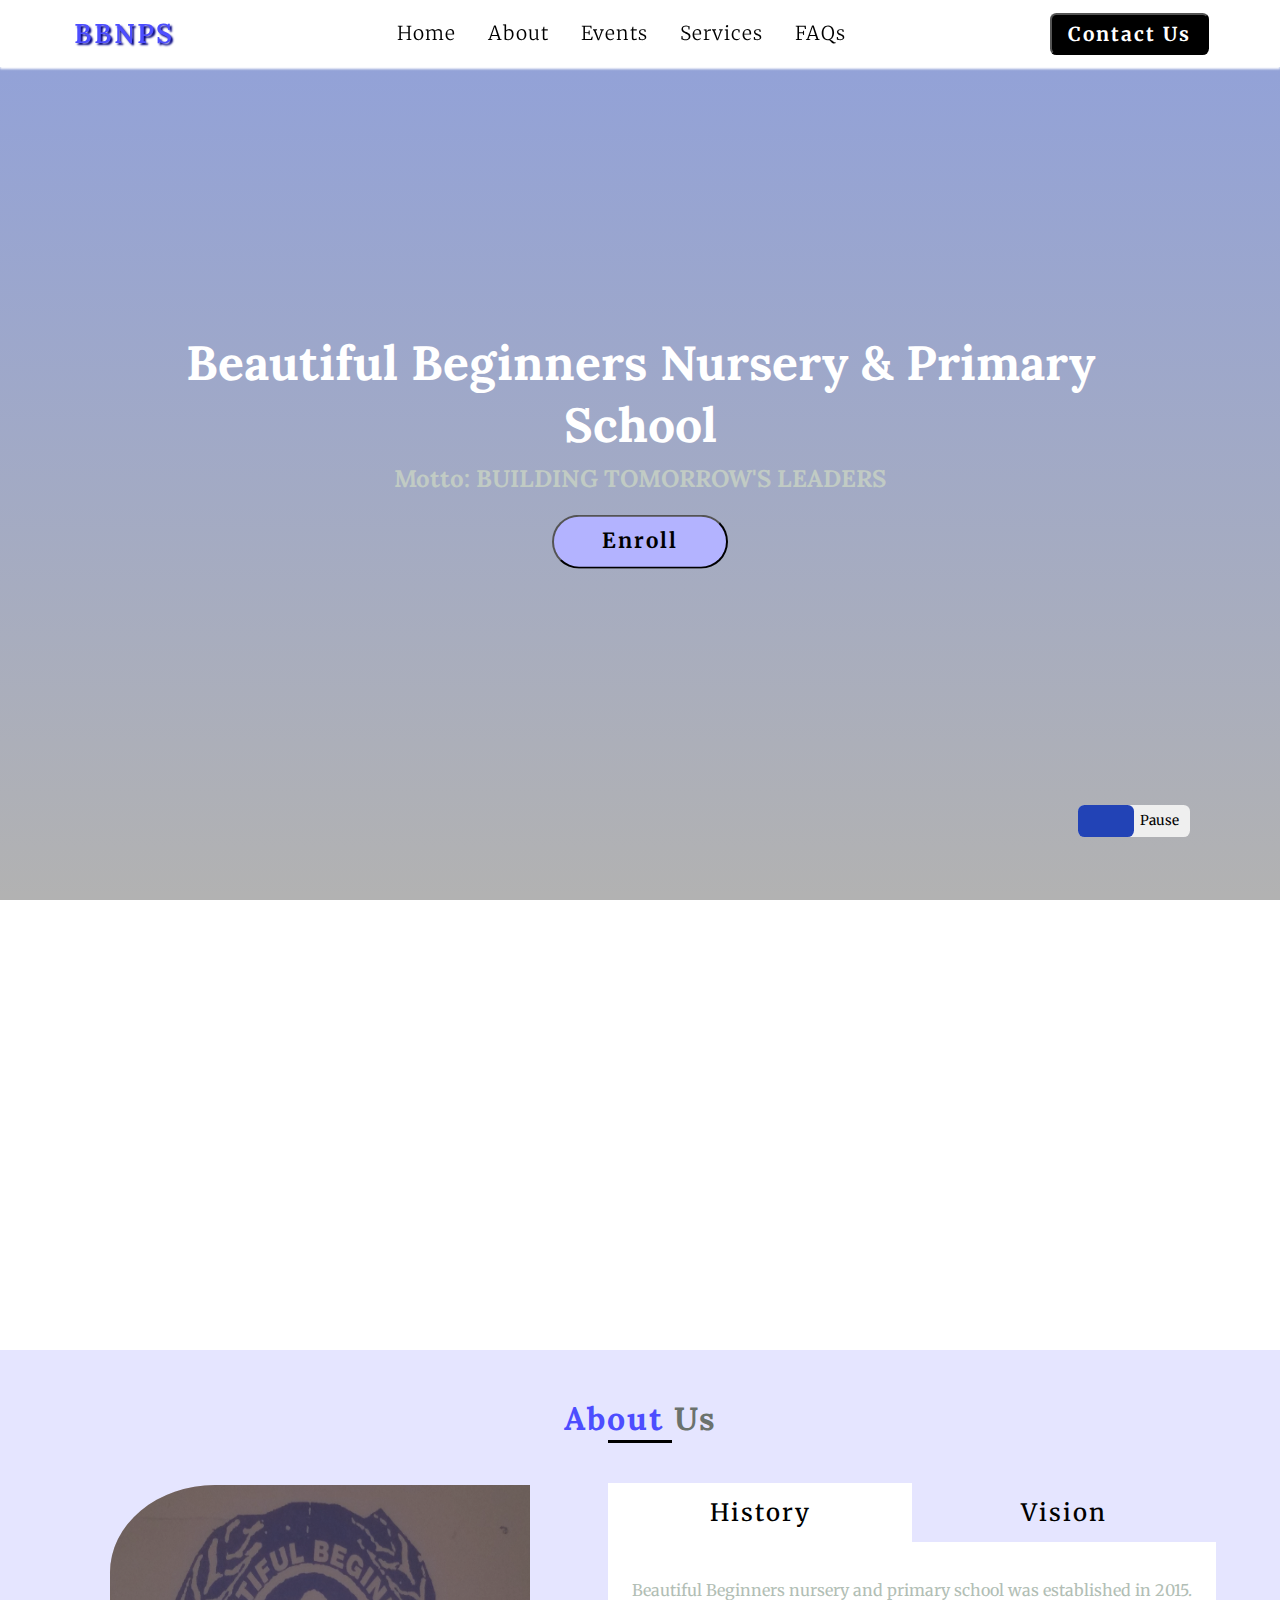
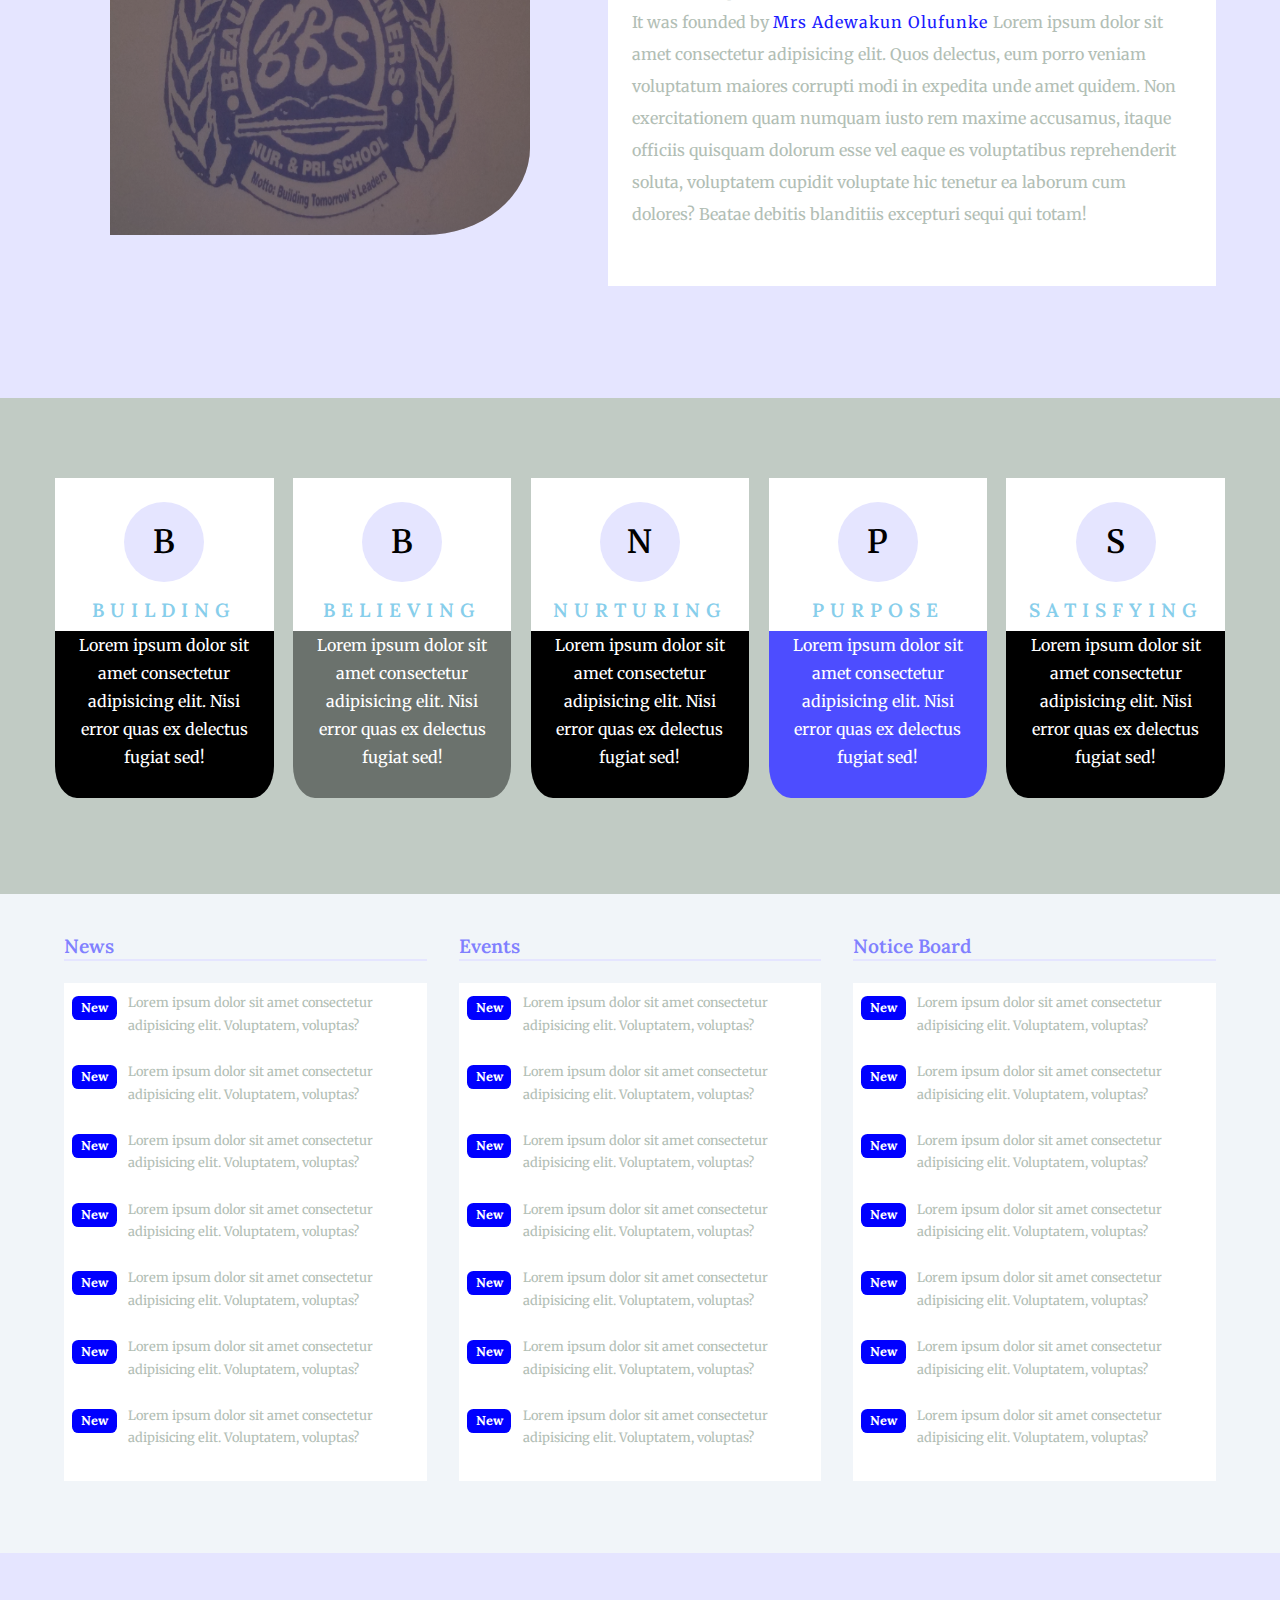
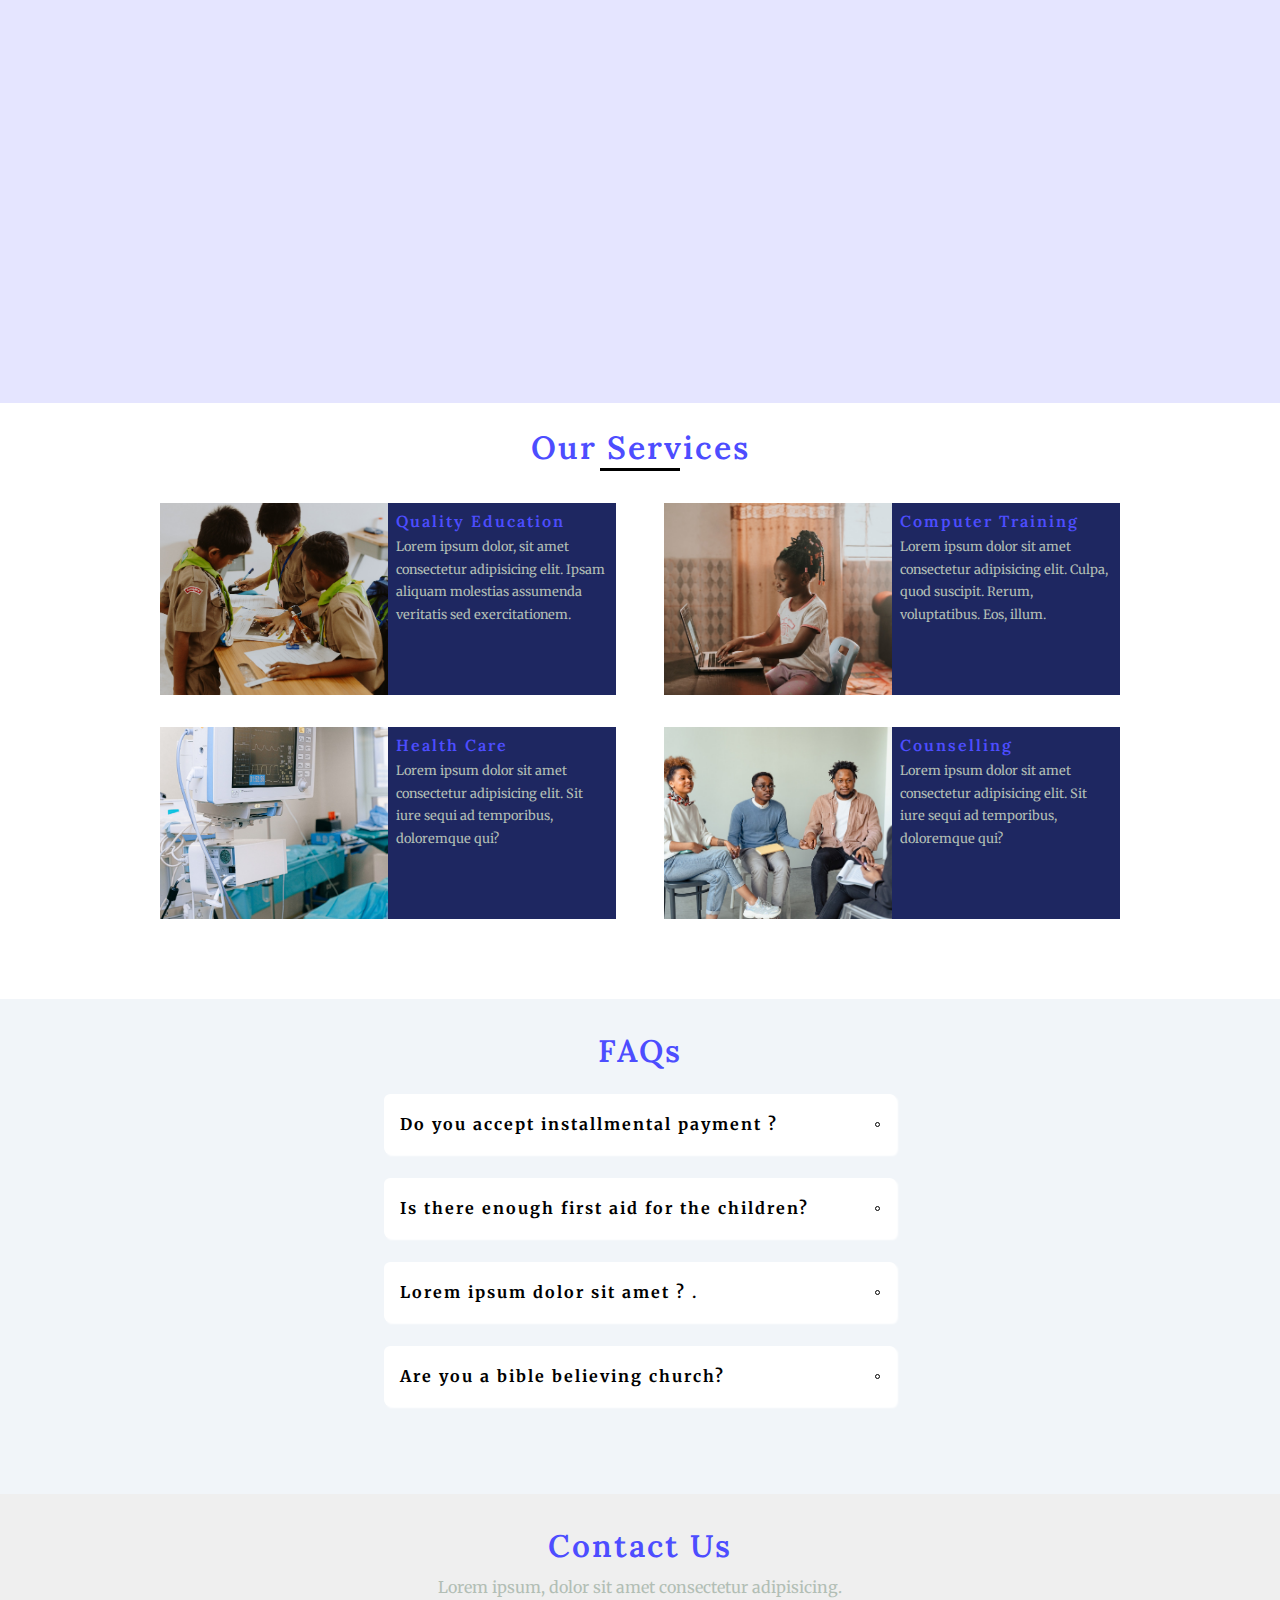
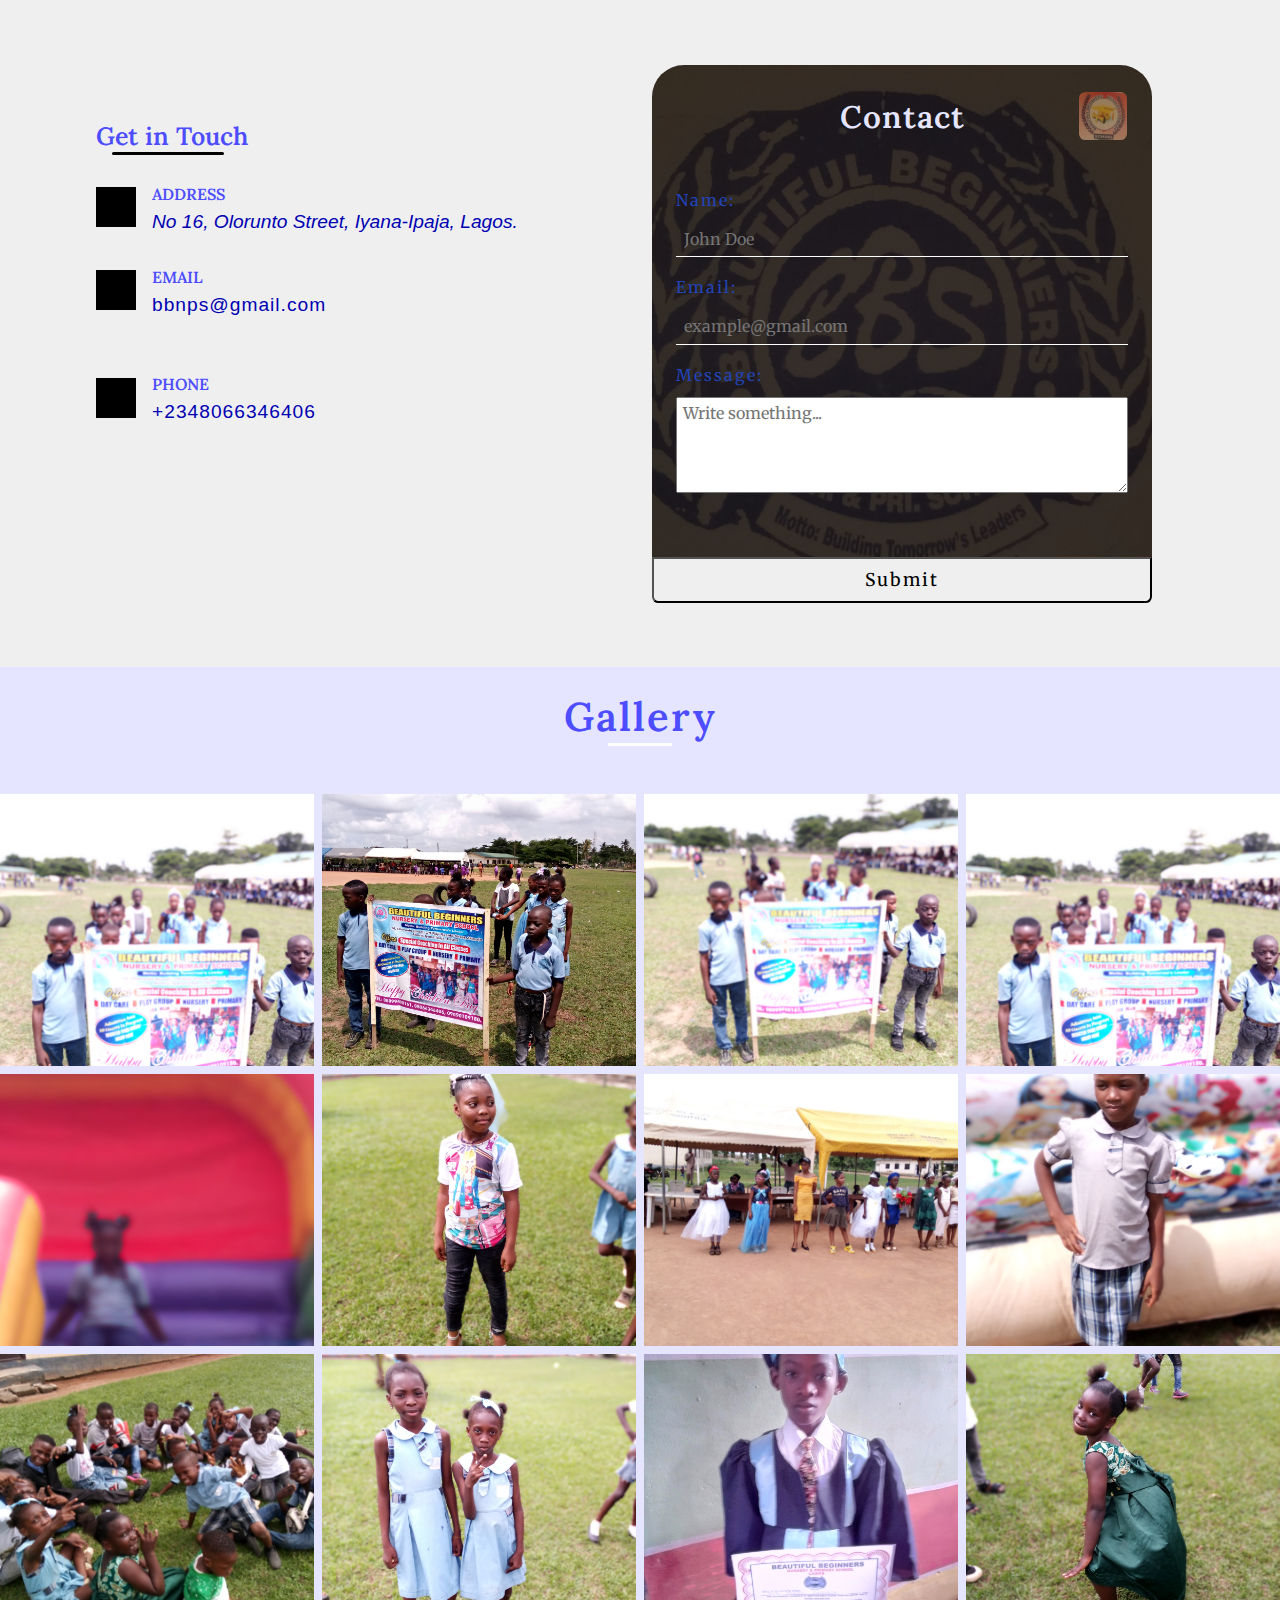
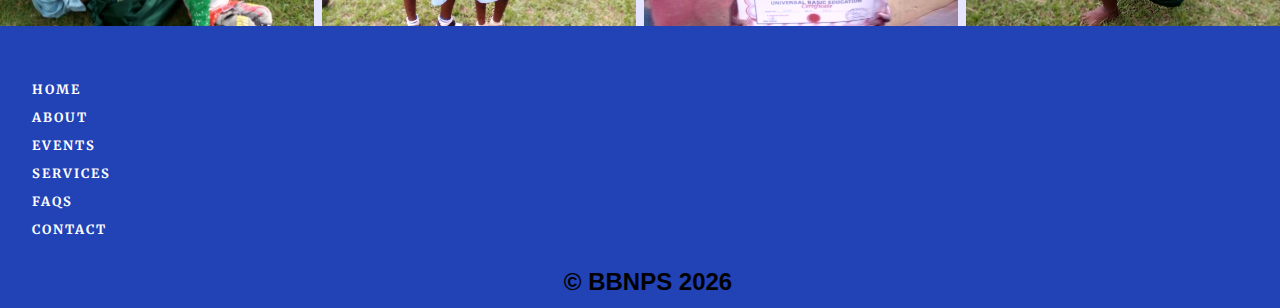
==== index.html @ ec2762af "First commit" ====
<!DOCTYPE html>
<html lang="en">
<head>
 <meta charset="UTF-8">
 <meta name="viewport" content="width=device-width, initial-scale=1.0">
 <title>A school Project</title>
 <!-----favicon logo--->
 <link rel="shortcut icon" href="./faviconio-logo.zip" type="image/x-icon">
 <!----fontawesome link---->
 <link rel="stylesheet" href="https://cdnjs.cloudflare.com/ajax/libs/font-awesome/6.4.0/css/all.min.css" integrity="sha512-iecdLmaskl7CVkqkXNQ/ZH/XLlvWZOJyj7Yy7tcenmpD1ypASozpmT/E0iPtmFIB46ZmdtAc9eNBvH0H/ZpiBw==" crossorigin="anonymous" referrerpolicy="no-referrer" />
 <!------normalize css----->
<link rel="stylesheet" href="./normalize.css">
 <!-----styles css--->
 <link rel="stylesheet" href="./main.css">
</head>
<body>
   <div class="preloader">
      <img src="./preloader.gif" alt="preloader">
   </div>
<!------header----->
 <header class="header" id="home">
  <!---navbar---->
   <nav class="fixed-nav">
      <div class="nav-center">
         <!---nav logo-->
         <div class="nav-logo">
            <h3>
               <span>
                  <i class="fa-solid fa-graduation-cap"></i> 
               </span>
               bbnps
            </h3>
            <button class="navbar-icon">
               <i class="fa-solid fa-bars"></i>
            </button>
         </div>

         <!---nav-links--->
      <div class="nav-container">
           <ul class="nav-links">
             <li><a class="scroll-link" href="#home">home</a></li>
             <li><a class="scroll-link my-about" href="#about">about</a>
             </li>
             <li><a class="scroll-link none" href="#events">events</a></li>
             <li><a class="scroll-link" href="#services">services</a></li>
             <li><a  class="scroll-link" href="#faqs">FAQs</a></li>
             <!-- <li><a  class="scroll-link none" href="#gallery">gallery</a></li> -->
            </ul>
       </div>
           <!----nav icons------>
           <button class="btn nav-btn">
               <a href="#contact" class="scroll-link">contact us</a>
           </button>
         </div>
      </nav> 
 </header>


<div class="hero">
         <video class="video-container" muted autoplay loop>
            <source src="./hero-bcg.mp4" type="video/mp4">
         </video>  
         
         <div class="hero-info">
            <h1>beautiful beginners nursery & primary school</h1>
            <h5><strong>motto:</strong> 
               <span>building tomorrow's leaders</span></h5>
               <button class="hero-btn">
                  <a href="">
                     enroll <i class="fa-solid fa-arrow-right"></i>
                  </a>
               </button>
            </div>
            
            <button class="switch-btn">
               <span>
                  play
               </span>
               <span>
                  pause
               </span>
               <span class="switch"></span>
            </button>
 </div>

 <!--short-mssage-->
 <main>
    <section class="message">
         <div class="message-center section-center">
            <h3>admission! admission!! admission in progress!!!</h3>
            <p>come and enroll your child with us</p>
         </div>
      </section> 

         <!-----about us---->
   <section class="about" id="about">
         <div class="about-center section-center">
               <!---about title---->
                  <div class="title">
                        <h3>about <span>us</span></h3>
                        <div></div>
                  </div>
               <!---end of about title---->
                  <div class="about-content">
                  <!---about image-->
                     <div class="about-img">
                        <img src="./images/nav.jpg" alt="img">
                     </div>
                  <!----end of about image-->

            <!-------about info--------->
                     <div class="about-info">
            <!------button container---------->
                        <div class="btn-container">
                              <button class="about-btn active" data-id="history">history</button>
                              <button class="about-btn" data-id="vision">vision</button>
                        </div>
            <!----end of button container----->


            <!----content container------>
                  <div class="about-time">
               <!-----content------>
                   <div class="content active" id="history">
                           <p> Beautiful Beginners nursery and primary school was established in 2015. It was founded by 
                              <a href="author.html">
                                 Mrs Adewakun Olufunke
                                 <!-- learn more -->
                              </a>                              
                              Lorem ipsum dolor sit amet consectetur adipisicing elit. Quos delectus, eum porro veniam voluptatum maiores corrupti modi in expedita unde amet quidem. Non exercitationem quam numquam iusto rem maxime accusamus, itaque officiis quisquam dolorum esse vel eaque es voluptatibus reprehenderit soluta, voluptatem cupidit voluptate hic tenetur ea laborum cum dolores? Beatae debitis blanditiis excepturi sequi qui totam!</p>
                     </div>
                  <!----end---->

                  <!---second content----->
                           <div class="content" id="vision">
                              <p>our vision is to help 
                                 Lorem ipsum dolor sit amet consectetur adipisicing elit. Corporis iste dignissimos, voluptatibus itaque distinctio laudantium sapiente corrupti, nemo doloribus aperiam suscipit dolorem nostrum, maxime consectetur. Ea laborum inventore provide aliquid dolor quod nemo quia rem, runt, velit magnam, ullam dolorum neque perferendis expedita molestiae blanditiis nihil temporibus? Quaerat libero dicta aperiam nam! Lorem ipsum dolor sit amet consectetur adipisicing elit.
                              </p>
                           </div>
                  <!----end of content---->
                        </div>
                  <!----end of about content--->

                     </div>
                <!----end of about info--->
                  </div>
          <!---end of about-->
            </div>
       <!---end of about center---->
         </section>
   <!-----end of about section---->


   <!-----skills--->
   <section class="skill">
         <div class="section-center skill-center">
            <!-----first card-->
            <article class="card card-1">
               <div class="card-title">
                  <div class="add"></div>
                  <div class="text">B</div>
                  <h3>building</h3>
               </div>
               <div class="card-info">
                  <p>Lorem ipsum dolor sit amet consectetur adipisicing elit. Nisi error quas ex delectus fugiat sed!</p>
               </div>
            </article>
         <!---end of first card----->

            <!-----second card-->
            <article class="card card-2">
               <div class="card-title">
                  <div class="add"></div>
                  <div class="text">B</div>
                  <h3>believing</h3>
               </div>
               <div class="card-info">
                  <p>Lorem ipsum dolor sit amet consectetur adipisicing elit. Nisi error quas ex delectus fugiat sed!</p>
               </div>
            </article>
         <!---end of second card----->

            <!-----third card-->
            <article class="card card-3">
               <div class="card-title">
                  <div class="add"></div>
               <div class="text">N</div>
               <h3>nurturing</h3>
            </div>
               <div class="card-info">
                  <p>Lorem ipsum dolor sit amet consectetur adipisicing elit. Nisi error quas ex delectus fugiat sed!</p>
               </div>
            </article>
         <!---end of third card----->

            <!-----fourth card-->
            <article class="card card-4">
               <div class="card-title">
                  <div class="add"></div>
                  <div class="text">P</div>
                  <h3>purpose</h3>
               </div>
               <div class="card-info">
                  <p>Lorem ipsum dolor sit amet consectetur adipisicing elit. Nisi error quas ex delectus fugiat sed!</p>
               </div>
            </article>
         <!---end of fourth card----->

            <!-----fifth card-->
            <article class="card card-5">
               <div class="card-title">
                  <div class="add"></div>
                  <div class="text">S</div>
               <h3>satisfying</h3>
               </div>
               <div class="card-info">
                  <p>Lorem ipsum dolor sit amet consectetur adipisicing elit. Nisi error quas ex delectus fugiat sed!</p>
               </div>
            </article>
         <!---end of fifth card----->
         </div>
   </section>





         <section class="events" id="events">
               <div class="events-center">
                  <!----news----->
                  <div class="event">
                     <h3>news</h3>
                     <div class="event-info">
                        <p>Lorem ipsum dolor sit amet consectetur adipisicing elit. Voluptatem, voluptas?</p>
                        <p>Lorem ipsum dolor sit amet consectetur adipisicing elit. Voluptatem, voluptas?</p>
                        <p>Lorem ipsum dolor sit amet consectetur adipisicing elit. Voluptatem, voluptas?</p>
                        <p>Lorem ipsum dolor sit amet consectetur adipisicing elit. Voluptatem, voluptas?</p>
                        <p>Lorem ipsum dolor sit amet consectetur adipisicing elit. Voluptatem, voluptas?</p>
                        <p>Lorem ipsum dolor sit amet consectetur adipisicing elit. Voluptatem, voluptas?</p>
                        <p>Lorem ipsum dolor sit amet consectetur adipisicing elit. Voluptatem, voluptas?</p>

                     </div>
                  </div>
            <!---end of news-->
                  <!----events----->
                  <div class="event">
                     <h3>events</h3>
                     <div class="event-info">
                        <p>Lorem ipsum dolor sit amet consectetur adipisicing elit. Voluptatem, voluptas?</p>
                        <p>Lorem ipsum dolor sit amet consectetur adipisicing elit. Voluptatem, voluptas?</p>
                        <p>Lorem ipsum dolor sit amet consectetur adipisicing elit. Voluptatem, voluptas?</p>
                        <p>Lorem ipsum dolor sit amet consectetur adipisicing elit. Voluptatem, voluptas?</p>
                        <p>Lorem ipsum dolor sit amet consectetur adipisicing elit. Voluptatem, voluptas?</p>
                        <p>Lorem ipsum dolor sit amet consectetur adipisicing elit. Voluptatem, voluptas?</p>
                        <p>Lorem ipsum dolor sit amet consectetur adipisicing elit. Voluptatem, voluptas?</p>
                     </div>
                  </div>
            <!---end of events-->
                  <!----event----->
                  <div class="event">
                     <h3>notice board</h3>
                     <div class="event-info">
                        <p>Lorem ipsum dolor sit amet consectetur adipisicing elit. Voluptatem, voluptas?</p>
                        <p>Lorem ipsum dolor sit amet consectetur adipisicing elit. Voluptatem, voluptas?</p>
                        <p>Lorem ipsum dolor sit amet consectetur adipisicing elit. Voluptatem, voluptas?</p>
                        <p>Lorem ipsum dolor sit amet consectetur adipisicing elit. Voluptatem, voluptas?</p>
                        <p>Lorem ipsum dolor sit amet consectetur adipisicing elit. Voluptatem, voluptas?</p>
                        <p>Lorem ipsum dolor sit amet consectetur adipisicing elit. Voluptatem, voluptas?</p>
                        <p>Lorem ipsum dolor sit amet consectetur adipisicing elit. Voluptatem, voluptas?</p>

                     </div>
                  </div>
            <!---end of notice-->
               </div>
         </section>

   <!---------end of events-------->


             <div class="message-2">
         <div class="message2-center section-center">
            <h3>admission! admission!! admission in progress!!!</h3>
            <p>come and enroll your child with us</p>
         </div>
      </div> 


   <section class="services" id="services">
      <div class="service-title">
            <h3>our services</h3>
            <div></div>
      </div>
      <div class="service-center">
         <!-----service----->
         <div class="service">
            <div class="img-container">
               <img src="./service1.jpg" alt="">
            </div>
            <div class="service-info">
               <h2>quality education</h2>
               <p>Lorem ipsum dolor, sit amet consectetur adipisicing elit. Ipsam aliquam molestias assumenda veritatis sed exercitationem.</p>
            </div>
         </div>

         <!---service 2-->
         <div class="service">
            <div class="img-container">
               <img src="./service2.jpg" alt="">
            </div>
            <div class="service-info">
               <h2>computer training</h2>
               <p>Lorem ipsum dolor sit amet consectetur adipisicing elit. Culpa, quod suscipit. Rerum, voluptatibus. Eos, illum.</p>
            </div>
         </div>

   <!-----service 3------>
         <div class="service">
            <div class="img-container">
               <img src="./service3.jpg" alt="">
            </div>
            <div class="service-info">
               <h2>health care</h2>
               <p>Lorem ipsum dolor sit amet consectetur adipisicing elit. Sit iure sequi ad temporibus, doloremque qui?</p>
            </div>
         </div>


            <!-----service 3------>
         <div class="service">
            <div class="img-container">
               <img src="./service4.jpg" alt="">
            </div>
            <div class="service-info">
               <h2>counselling</h2>
               <p>Lorem ipsum dolor sit amet consectetur adipisicing elit. Sit iure sequi ad temporibus, doloremque qui?</p>
            </div>
         </div>
      </div>
   </section>


      <!----faqs------->
      <section class="faqs" id="faqs">
            <div class="faq-title">
               <h3>FAQs</h3>
            </div>

            <div class="faq-center section-center">
      <!-------first question-------->
               <article class="faq">
                     <div class="faq-header">
                        <p>Do you accept installmental payment ?</p>
                        <button class="faq-btn">
                              <span><i class="fa-solid fa-plus"></i></span>
                              <span><i class="fa-solid fa-minus"></i></span>
                        </button>
                     </div>
                     <div class="text"> 
                        <p>Lorem ipsum dolor sit amet consectetur adipisicing elit. Quasi, obcaecati!</p>
                     </div>
               </article>
      <!----the end-------->

      <!-------second question-------->
               <article class="faq">
                     <div class="faq-header">
                        <p>Is there enough first aid for the children?</p>
                        <button class="faq-btn">
                              <span><i class="fa-solid fa-plus"></i></span>
                              <span><i class="fa-solid fa-minus"></i></span>
                        </button>
                     </div>
                     <div class="text">           
                        <p>Lorem ipsum dolor sit amet consectetur adipisicing elit. Non asperiores eius voluptatem, ullam pariatur in. Lorem ipsum dolor sit amet.</p>
                     </div>
               </article>
      <!----the end-------->

      <!-------third question-------->
               <article class="faq">
                     <div class="faq-header">
                        <p>Lorem ipsum dolor sit amet ? .</p>
                        <button class="faq-btn">
                              <span><i class="fa-solid fa-plus"></i></span>
                              <span><i class="fa-solid fa-minus"></i></span>
                        </button>
                     </div>
                     <div class="text">           
                        <p>Lorem ipsum dolor sit amet consectetur adipisicing elit. Non asperiores eius voluptatem, ullam pariatur in. Lorem ipsum dolor sit amet, consectetur adipisicing elit. Dolores, sint!</p>
                     </div>
               </article>
      <!----the end-------->

      <!-------forth question-------->
               <article class="faq">
                     <div class="faq-header">
                        <p>Are you a bible believing church?</p>
                        <button class="faq-btn">
                              <span><i class="fa-solid fa-plus"></i></span>
                              <span><i class="fa-solid fa-minus"></i></span>
                        </button>
                     </div>
                     <div class="text">           
                        <p>Lorem ipsum dolor sit amet consectetur adipisicing elit. Non asperiores eius voluptatem, ullam pariatur in. Lorem ipsum dolor sit amet consectetur adipisicing elit. Iste ad, necessitatibus quaerat qui nostrum cumque?</p>
                     </div>
               </article>
      <!----the end-------->


            </div>
      </section>


      <section class="contact-section" id="contact">
         <div class="contact-title">
               <h3>contact us</h3>
               <p>Lorem ipsum, dolor sit amet consectetur adipisicing.</p>
         </div>


    <div class="contact-center">

         <div class="contact-details">
            <div class="title">
               <h4>Get in Touch</h4>
               <div class="underline"></div>
            </div>

            <article class="contact first-contact">
               <span><i class="fa-solid fa-address-book"></i></span>
               <div class="detail">
                     <h4>address</h4>
                     <address>
                           No 16, Olorunto Street,  Iyana-Ipaja, Lagos.
                     </address>
                </div>

            </article>

            <article class="contact second-contact">
               <span><i class="fa-solid fa-envelope"></i></span>
               <div class="detail">
                  <h4>email</h4>
                  <p>bbnps@gmail.com</p>
               </div>
            </article>

            <article class="contact third-contact">
               <span><i class="fa-solid fa-phone"></i></span>
               <div class="detail">
                  <h4>phone</h4>
                  <p>+2348066346406</p>
               </div>
            </article>
         </div>

         <form action="" class="contact-form">
               <div class="form-title">
                  <img src="./images/new-1.jpg" alt="">
                  <h3>contact</h3>
               </div>

            <div class="form-data">
                  <div class="form-row">
                     <label for="name">name: </label>
                     <input type="text" name="name" id="name" required placeholder="John Doe">
                  </div>

                  <div class="form-row">
                     <label for="email">email: </label>
                     <input type="email" name="email" id="email" placeholder="example@gmail.com" required>
                  </div>

                  <div class="form-row">
                     <label for="message">message: </label>
                     <textarea name="" id="" cols="20" rows="10" placeholder="Write something..."></textarea>
                  </div>
               </div>

               <button class="form-btn">submit</button>
         </form>

                  </div>
         <!-------end of contact center------------->
      </section>



         
                  <!----------gallery section---------->
         <section class="gallery" id="gallery">
            <div class="gallery-title">
               <h2>gallery</h2>
               <div></div>
            </div>

               <div class="gallery-center">

                     <div class="gallery-images">
                        <img src="./images/event1.jpg" class="img-1" alt="">
                        <img src="./images/event2.jpg" class="img-2" alt="">
                        <img src="./images/event17.jpg" class="img-3" alt="">
                        <img src="./images/event4.jpg" class="img-4" alt="">
                        <img src="./images/event5.jpg" class="img-5" alt="">
                        <!-- <img src="./images/event6.jpg" class="img-6" alt=""> -->
                        <img src="./images/event7.jpg" class="img-7" alt="">
                        <img src="./images/event8.jpg" class="img-8" alt="">
                        <img src="./images/event9.jpg" class="img-9" alt="">
                        <img src="./images/event10.jpg" class="img-10" alt="">
                        <img src="./images/event11.jpg" class="img-11" alt="">
                        <img src="./images/event12.jpg" class="img-12" alt="">
                        <!-- <img src="./images/event13.jpg" class="img-13" alt=""> -->
                        <img src="./images/event18.jpg" class="img-14" alt="">
                        <!-- <img src="./images/event15.jpg" class="img-15" alt=""> -->
                     </div>
               </div>
         </section>

       
         <!-- <section class="courses">
               <div class="course-center section-center">
                  <div class="title">
                     <h2>our <span>subject(s)</span></h2>
                     <div></div>
                     <p>subjects that are available in the school</p>
                  </div>

                  <div class="course-info">
                     <ul>
                        <li>
                           <div>E</div>
                           English Language
                        </li>
                        <li>
                           <div>M</div>
                           Mathematics
                        </li>
                        <li>
                           <div>S</div>
                           Social Studies
                        </li>
                        <li>
                           <div>B</div>
                           Basic Science
                        </li>
                        <li>
                           <div>B</div>
                           Basic Technology
                        </li>
                        <li>
                           <div>V</div>
                           Verbal Reasoning
                        </li>
                        <li>
                           <div>Q</div>
                           Quantitative Reasoning
                        </li>
                        <li>
                           <div>P</div>
                           Physical Health Education (P.H.E)
                        </li>
                        <li>
                           <div>C</div>
                           Civic Education
                        </li>
                        <li>
                           <div>C</div>
                           Computer Studies
                        </li>
                        <li>
                           <div>C</div>
                           Creative Art
                        </li>
                        <li>
                           <div>C</div>
                           Christian Religious Knowledge (C.R.K)</li>
                        <li>
                           <div>Y</div>
                           Yoruba
                        </li>
                        <li>
                           <div>F</div>
                           French
                        </li>
                        <li>
                           <div>H</div>
                           History
                        </li>
                        <li>
                           <div>C</div>
                           Current Affairs
                        </li>
                        <li>
                           <div>H</div>
                           Home Economics
                        </li>
                        <li>
                           <div>S</div>
                           Security Education
                        </li>
                     </ul>

                  </div>

               </div>

         </section>
 -->

</main>

<!----back to top-->
<button class="back-to-top">
   <a href="#home">
      <i class="fa-solid fa-arrow-up"></i>
   </a>
</button>


<footer>
      <div class="footer-center">
         <!------footer links----->
          <ul class="footer-links">
             <li><a class="scroll-link" href="#home">home</a></li>
             <li><a class="scroll-link" href="#about">about</a>
             </li>
             <li><a class="scroll-link" href="#events">events</a></li>
             <li><a class="scroll-link" href="#services">services</a></li>
             <li><a  class="scroll-link" href="#faqs">FAQs</a></li>
            <li>
               <a href="#contact" class="scroll-link">contact</a>
            </li> 
             <!-- <li><a  class="scroll-link none" href="#gallery">gallery</a></li> -->
         </ul>

         <!-----footer text----->
         <div class="footer-text">
            <p>&copy; bbnps <span class="date"></span> 
            </p>
         </div>
      </div>
</footer>


 <script src="./app.js"></script>
</body>
</html>
---- main.css ----
/*
===================
fonts
======================
*/

@import url('https://fonts.googleapis.com/css?family=Merriweather:400|Lora:600');

/*
======================
deafult styles
=========================
*/

*, 
::before, 
::after {
 margin: 0;
 padding: 0;
 box-sizing: border-box;
}

/*
=========================
css variables
=========================
*/

:root {
/*** blue color **/
--primaryColor-800: rgb(0, 0, 128);
--primaryColor-700: rgb(0, 0, 179);
--primaryColor-600: rgb(0, 0, 230);
--primaryColor-500: rgb(26, 26, 255);
--primaryColor-400: rgb(77, 77, 255);
--primaryColor-300: rgb(128, 128, 255);
--primaryColor-200: rgb(179, 179, 255);
--primaryColor-100: rgb(229, 229, 255);
/** ash color **/
--secondaryColor-600: #6b726d;
--secondaryColor-500: #8e9891;
--secondaryColor-400: #b2beb5;
--secondaryColor-300: #c1cbc4;
--denim-blue: #2243b6;
--indigo : #1e2761;
/**** others ***/
 --width: 90vw;
 --fixed-width: 600px;
 --max-width: 1170px;
 --white: #fff;
 --font-family : 'Merriweather', serif;
 --ff-heading : 'Lora', serif;
 --black: #000;
 --border-radius : 0.4rem;
 --text-transform: capitalize;
 --letter-spacing: 2px;
 --transition: all 0.4s ease-in-out;
 --box-shadow: 6px 7px 5px 2px rgba(0,0,0,0.51);
--webkit-box-shadow: 6px 7px 5px 2px rgba(0,0,0,0.51);
--moz-box-shadow: 6px 7px 5px 2px rgba(0,0,0,0.51);
}

html {
 font-size: 100%;
 scroll-behavior: smooth;
} /*16px*/

body {
  font-family: 'Merriweather', serif;
  font-weight: 400;
  line-height: 1.75;
  color: #000000;
  position: relative;
}

p {
 margin-bottom: 1.5rem;
 max-width: 35rem;
 margin-left: auto;
 margin-right: auto;
 color: var(--secondaryColor-400);
}

h1, h2, h3, h4, h5 {
 margin-top: 0;
 margin-bottom: 1.38rem;
  font-family: 'Lora', serif;
  font-weight: 600;
  line-height: 1.3;
  color: var(--primaryColor-400);
}

h1 {
  margin-top: 0;
  font-size: 2.5rem;
}

h2 {
 font-size: 2rem;
}

h3 {
 font-size: 1.7rem;
}

h4 {
 font-size: 1.5rem;
}

h5 {
 font-size: 1.25rem;
}

small, .text_small {
 font-size: 0.8rem;
}

a {
 text-decoration: none;
}

li {
 list-style: none;
}

@media screen and (min-width:800px) {
 h1 {
  font-size: 3.052rem;
}

h2 {
 font-size: 2.441rem;
}

h3 {
 font-size: 1.953rem;
}

h4 {
 font-size: 1.563rem;
}

h5 {
 font-size: 1.25rem;
}
}

.section-center {
 width: var(--width);
 max-width: var(--max-width);
 margin: 0 auto;
}

.btn {
  cursor: pointer;
  display: block;
  padding: 0.8rem 2rem;
  text-transform: var(--text-transform);
  letter-spacing: var(--letter-spacing);
  font-size: 1rem;
  font-weight: 700;
  transition: var(--transition);
  -webkit-transition: var(--transition);
  -moz-transition: var(--transition);
  -ms-transition: var(--transition);
  -o-transition: var(--transition);
  border-radius:var(--border-radius) ;
  -webkit-border-radius:var(--border-radius) ;
  -moz-border-radius:var(--border-radius) ;
  -ms-border-radius:var(--border-radius) ;
  -o-border-radius:var(--border-radius) ;
}

.btn:hover {
 background: var(--secondaryColor-600);
 color: var(--white);
}

/*
=========================
navbar
========================
*/

.nav-btn {
  display: none;
}

.fixed-nav {  
  background: var(--white);
  position: fixed;
  top: 0;
  left: 0;
  width: 100%;
  height: auto;
  z-index: 10;
  overflow: hidden;
  box-shadow: 0 2px 2px var(--white);
}

.nav-center {
  max-width: 1170px;
  display: grid;
  align-items: center;
}

.nav-logo {
  padding: 1rem;
  display: flex; 
  align-items: center; 
  justify-content: space-between;
  
}

.nav-logo h3 {
  font-size: 1.3rem;
  margin-bottom: 0;
  text-transform: uppercase;
  letter-spacing: var(--letter-spacing);
  text-shadow: 2px 2px 2px var(--primaryColor-800);
}

.navbar-icon {
  cursor: pointer;
  display: grid;
  align-items: center;
  background: none;
  border: none;
  font-size: 1rem;
  color: var(--secondaryColor-600);
  transition: var(--transition);
  -webkit-transition:;
  -moz-transition:;
  -ms-transition:;
  -o-transition:;
  animation: bounce 3s infinite ;
  -webkit-animation: bounce 3s infinite ;
  padding-right: 0;
}

@media screen and (min-width: 400px) {
    .nav-logo {
    padding: 1rem 1.2rem;
  }

  .nav-logo h3 {
    font-size: 1.7rem;
  }

  .navbar-icon {
    font-size: 1.5rem;
  }
}

/* navbar icon animation */
@keyframes  bounce {
  0% {
      transform: scale(0.8)  ;
      -webkit-transform: scale(0.8)  ;
      -moz-transform: scale(0.8)  ;
      -ms-transform: scale(0.8)  ;
      -o-transform: scale(0.8)  ;
      opacity: 0.3;
}

  50% {
      transform: scale(1.02)  ;
      -webkit-transform: scale(1.02)  ;
      -moz-transform: scale(1.02)  ;
      -ms-transform: scale(1.02)  ;
      -o-transform: scale(1.02)  ;
      opacity: 0.7;
}

100% {
  transform: scale(1.5)  ;
  -webkit-transform: scale(1.5)  ;
  -moz-transform: scale(1.5)  ;
  -ms-transform: scale(1.5)  ;
  -o-transform: scale(1.5)  ;
  opacity: 1;
}

}

.navbar-icon:hover {
  transition-delay: 0.4s;
  transform: rotate(360deg);
  -webkit-transform: rotate(360deg);
  -moz-transform: rotate(360deg);
  -ms-transform: rotate(360deg);
  -o-transform: rotate(360deg);
  border: 1px solid var(--black);
}

.nav-container {
  height: 0;
  transition: all 0.3s ease;
  -webkit-transition:;
  -moz-transition:;
  -ms-transition:;
  -o-transition:;
  overflow: hidden;
}

.nav-links a {
  display: block;
  padding: 1rem 0;
  text-transform: capitalize;
  color: var(--black);
  font-size: 1rem;
  font-weight: 300;
  transition: var(--transition);
  -webkit-transition: var(--transition);
  -moz-transition: var(--transition);
  -ms-transition: var(--transition);
  -o-transition: var(--transition);
  letter-spacing: 1px;
  text-align: center;
}

.nav-links a:hover {
  background: var(--secondaryColor-600); 
  color: var(--primaryColor-100);
   font-size: 1.1rem;
}

/* show nav links */
.showNav-links {
  height: 270px;
}

/* @media screen and (min-width: 576px) {

}  */


@media screen and (min-width: 750px) {
  .navbar-icon {
    display: none;
  }

  .nav-center {
     margin: 0 auto;
    display: flex;
    align-content: center;
    justify-content: space-between;
  }

  .nav-container  {
    height: auto !important;
  }

  .nav-links  {
    display: grid;
    grid-template-columns: repeat(6, auto);
    justify-items: center;
  }

  .nav-links .none {
    display: none;
  }

    .nav-links a {
    justify-self: center;
    font-size: 1.2rem;
    padding: 0.7rem 0.3rem;
    transition: var(--transition);
    -webkit-transition:;
    -moz-transition:;
    -ms-transition:;
    -o-transition:;
    position: relative;
}

    .nav-links .my-about {
      position: relative;
    }

.nav-links .dropdown {
  width: 140px;
  background: red;
  display: none;
  position: absolute;
  z-index: 999;
}

.dropdown li {
  display: block;
  }
  
  .nav-links li:hover .dropdown {
    display: block;
  }

  .nav-links a:hover {
    background: var(--primaryColor-100);
    color: var(--primaryColor-500);
    font-size: 1.1rem;
  }

  .nav-btn {
    display: flex;
    padding: 0.5rem 1rem;
    background: var(--black);
    margin-right: 1rem;
    box-shadow: none;
  }

  .nav-btn a {
    display: block;
    font-size: 1.2rem;
    color: var(--white);
    transition: var(--transition);
    -webkit-transition: var(--transition);
    -moz-transition: var(--transition);
    -ms-transition: var(--transition);
    -o-transition: var(--transition);
}

  .nav-btn:hover {
    background: transparent;
  }

  .nav-btn:hover a {
        color: var(--black);
  }
}

@media screen and (min-width: 992px) {
  .nav-links .none {
    display: block;
  }

  .nav-links a {
    padding: 1rem;
  }
} 



/*
==========================
hero section
=========================
*/

.hero {
  display: grid;
  place-items: center;
  position: relative;
  height: 100vh;
}

.video-container {
  position: absolute;
  top: 0;
  left: 0;
  width: 100%;
  height: 100%;
  object-fit: cover;
  z-index: -2;
}

.hero::after {
  content: '';
  position: absolute;
  top: 0;
  left: 0;
  width: 100%;
  height: 100%;
  background: linear-gradient(rgba(34, 67, 182, 0.5), rgba(0,0,0,0.3));
  z-index: -1; 
}

.hero-info {
  width: 90vw;
  max-width: var(--max-width);
  margin: 0 auto;
  position: absolute;
  top: 50%;
  left: 50%;
  z-index: 2;
  transform: translate(-50%, -50%);
  -webkit-transform: translate(-50%, -50%);
  -moz-transform: translate(-50%, -50%);
  -ms-transform: translate(-50%, -50%);
  -o-transform: translate(-50%, -50%);
  text-align: center;
}

.hero-info h1 {
  text-transform: capitalize;
  color: var(--white);
  font-size: 2rem;
  font-weight: bold;
  margin-bottom: 0.4rem;
  /* position: relative; */
}

.hero-info h5 {
  text-transform: capitalize;
  color: var(--secondaryColor-300);
  margin-bottom: 1.3rem;
  font-size: 1rem;
}

.hero-info span {
  text-transform: uppercase;
  font-weight: bold;
}

.hero-btn {
  cursor: pointer;
  margin: 0 auto;
  padding: 0.5rem 1.7rem;
  background: var(--primaryColor-200);
  border-radius: 2.5rem;
  -webkit-border-radius: 2.5rem;
  -moz-border-radius: 2.5rem;
  -ms-border-radius: 2.5rem;
  -o-border-radius: 2.5rem;
  transition: var(--transition);
  -webkit-transition: var(--transition);
  -moz-transition: var(--transition);
  -ms-transition: var(--transition);
  -o-transition: var(--transition);
  display: grid;
  place-items: center;
}

.hero-btn a{
  font-size: 1rem;
  font-weight: bold;
  color: var(--black);
  text-transform: capitalize;
  letter-spacing: var(--letter-spacing);
  transition: var(--transition);
  -webkit-transition: var(--transition);
  -moz-transition: var(--transition);
  -ms-transition: var(--transition);
  -o-transition: var(--transition);
}

.hero-btn:hover {
  background: darkblue;
}

.hero-btn:hover a {
color: #fff;
}


@media screen and (min-width: 378px) {
  .hero-info h1 {
    font-size: 2.8rem;
  }

  .hero-info h5 {
    font-size: 1.3rem;
  }

  .hero-btn {
    padding: 0.7rem 2rem;
  }

  .hero-btn a {
    font-size: 1.3rem;
  }
}

@media screen and (min-width: 576px) {
  .hero-info h1 {
    font-size: 3rem;
  }

  .hero-info h5 {
    font-size: 1.5rem;
  }

  .hero-btn {
    padding: 0.8rem 3rem;
  }

  .hero-btn a {
    font-size: 1.3rem;
  }
}

@media screen and (min-width: 800px) {
  .hero-info {
    width: 80vw;
  }
}

/* switch btn */

.switch-btn {
  position: absolute;
  bottom: 7%;
  right: 7%;
  width: 7rem;
  height: 2rem;
  display: flex;
  border-radius: var(--border-radius);
  align-items: center;
  justify-content: space-around;
  border: none;
  transition: var(--transition);
  -webkit-transition: var(--transition);
  -moz-transition: var(--transition);
  -ms-transition: var(--transition);
  -o-transition: var(--transition);
  -webkit-border-radius: var(--border-radius);
  -moz-border-radius: var(--border-radius);
  -ms-border-radius: var(--border-radius);
  -o-border-radius: var(--border-radius);
}

.switch-btn span {
  display: inline-block;
  font-size: 0.85rem;
  cursor: pointer;
  text-transform: capitalize;
  color: var(--black);
}

.switch {
  position: absolute;
  width: 50%;
  height: 100%;
  top: 0;
  left: 0;
  background: var(--denim-blue);
  border-radius: var(--border-radius);
  margin: 0;
  display: block;
  transition: var(--transition);
  -webkit-border-radius: var(--border-radius);
  -moz-border-radius: var(--border-radius);
  -ms-border-radius: var(--border-radius);
  -o-border-radius: var(--border-radius);
  -webkit-transition: var(--transition);
  -moz-transition: var(--transition);
  -ms-transition: var(--transition);
  -o-transition: var(--transition);
}

.slide .switch {
  left: 50%;
}


 .slide .switch {
  left: 50%;
 }


 /* 
===============================
message
===============================
*/

.message {
  display: grid;
  place-content: center;
  margin: 0 auto;
  height: 40vh;
  width: 100%;
}

.message-center {
  text-align: center;
}

.message h3 {
  text-transform: capitalize;
  letter-spacing: .5px;
  margin-bottom: 0.2rem;
  position: relative;
  z-index: 1;
  color: var(--primaryColor-500);
}

.message h3::before {
  content: "";
  position: absolute;
  top: 0;
  right: 0;
  width: 100%;
  height: 100%;
  background: var(--white);
  animation: name 1s ease forwards;
  -webkit-animation: name 1s ease forwards;
  animation-delay: 3s;
}

@keyframes name {
  100% {
    width: 0;
  }
}

.message p {
  text-transform: uppercase;
  font-size: 1rem;
  font-weight: 700;
  position: relative;
  z-index: 1;
}

.message p::before {
  content: "";
  position: absolute;
  top: 0;
  right: 0;
  width: 100%;
  height: 100%;
  background: var(--white);
  animation: name 1s ease forwards;
  -webkit-animation: name 1s ease forwards;
  animation-delay: 4s;
}


@media screen and (min-width: 400px) {
  .message h3 {
    font-size: 2rem;
  }

  .message p {
    font-size: 1.3rem;
  }
} 

@media screen and (min-width: 768px) {
  .message {
    height: 50vh;
  }  

    .message h3 {
    font-size: 2.5rem;
  }

  .message h3::before {
    animation-delay: 7s;
  }

  .message p::before {
    animation-delay: 8s;
  }

    .message p {
    font-size: 1.5rem;
  }
}  


/* 
=================
about
=================
*/

.about {
  background: var(--primaryColor-100);
}

.about-center {
  width: 80vw;
  padding: 3rem 0 7rem 0;
}

.about-center .title {
  text-align: center;
}

.about-center .title h3 {
  margin-bottom: 0;
  text-transform: capitalize;
  font-size: 2rem;
  font-weight: bold;
  letter-spacing: 2px;
}

.about-center .title h3 span {
  color: var(--secondaryColor-600);
}

.about-center .title div {
  width: 4rem;
  height: 3px;
  background: var(--black);
  margin: 0 auto;
  margin-bottom: 2.5rem;
}

.about-content {
  display: grid;
  align-items: center;
  margin: 0 auto;
}

.about-img {
  height: 350px;
  margin-left: auto;
  margin-right: auto;
  margin-bottom: 3rem;
  position: relative;
}

.about-img::after {
    content: '';
    position: absolute;
    top: 0;
    left: 0;
    width: 100%;
    height: 100%;
    background: rgba(30, 39, 97, 0.3);
    transition: var(--transition);
    border-radius: 15%;
    -webkit-transition: var(--transition);
    -moz-transition: var(--transition);
    -ms-transition: var(--transition);
    -o-transition: var(--transition);
    z-index: 5;
    -webkit-transition: var(--transition);
    -webkit-border-radius: 15%;
    -moz-border-radius: 15%;
    -ms-border-radius: 15%;
    -o-border-radius: 15%;
}

.about-img:hover::after {
  background: rgba(30, 39, 97, 0.1);
}

.about-img img {
  display: block;
  width: 100%;
  height: 100%;
  border-radius: 15%;
  -webkit-border-radius: 15%;
  -moz-border-radius: 15%;
  -ms-border-radius: 15%;
  -o-border-radius: 15%;
}

.about-info {
  display: grid;
  grid-template-rows: auto 1fr;
  align-items: center;
}

.btn-container {
  display: grid;
  grid-template-columns: 1fr 1fr;
}

.btn-container .about-btn {
  cursor: pointer;
  padding: 1rem 0;
  text-transform: capitalize;
  letter-spacing: 2px;
  font-size: 1rem;
  font-weight: 500;
  background: none;
  border: none;
}

.about-btn.active {
  background: white;
}

#history a{
  color: var(--primaryColor-500);
  text-transform: capitalize;
  transition: var(--transition);
  -webkit-transition: var(--transition);
  -moz-transition: var(--transition);
  -ms-transition: var(--transition);
  -o-transition: var(--transition);
  letter-spacing: 1px;
}

#history a:hover {
  text-decoration: underline;
  color: var(--primaryColor-400);
}

.about-btn:hover:not(.active) {
  background: var(--secondaryColor-400);
  color: var(--white);
}

.content {
  display: none;
  padding: 2rem 1.5rem;
  transition: var(--transition);
  -webkit-transition: var(--transition);
  -moz-transition: var(--transition);
  -ms-transition: var(--transition);
  -o-transition: var(--transition);
}

.content p {
  font-size: 0.8rem;
  line-height: 2;
}

.content p  address{
    padding: 0 1.5rem;
}

.content.active {
  display: block;
  background: var(--white);
}


@media screen and (min-width: 992px) {
  .about-center {
    width: 90vw;
  }
  
  .about-img {
    width: 420px;
  }

  .about-img::after {
    border-top-right-radius: 0;
    border-bottom-left-radius: 0;
    border-top-left-radius: 25%;
    border-bottom-right-radius: 25%;
    -webkit-border-radius: ;
    -moz-border-radius: ;
    -ms-border-radius: ;
    -o-border-radius: ;
  }

  .about-img img {
        border-top-right-radius: 0;
    border-bottom-left-radius: 0;
    border-top-left-radius: 25%;
    border-bottom-right-radius: 25%;
    -webkit-border-radius: ;
    -moz-border-radius: ;
    -ms-border-radius: ;
    -o-border-radius: ;
}

  .btn-container .about-btn {
    font-size: 1.5rem;
  }

  .about-content {
    display: flex;
    justify-content: space-between;
   align-items: center;
   gap: 0 2rem;
  }

  .content p {
    font-size: 1rem;
  }
}

/*
==============
preloader
==============
*/

.preloader {
  position: fixed;
  top: 0;
  left: 0;
  bottom: 0;
  right: 0;
  display: grid;
  place-items: center;
  width: 100%;
  height: 100%;
  background: var(--white);
  z-index: 999;
  visibility: visible;
}

.hide-preloader {
  z-index: -999;
  visibility: hidden;
}

/* 
=======================
skills
=======================
*/

.skill {
  background: var(--secondaryColor-300);
  padding: 4rem 0;
}

.skill-center {
  width: 85vw;
  display: grid;
  align-items: center;
}

.card {
  margin: 0 auto;
  background: rgba(0,0,0,0.3);
  text-align: center;
  padding-top: 0;
  border-radius: 10%;
  -webkit-border-radius: 10%;
  -moz-border-radius: 10%;
  -ms-border-radius: 10%;
  -o-border-radius: 10%;
  transition: var(--transition);
  -webkit-transition: var(--transition);
  -moz-transition: var(--transition);
  -ms-transition: var(--transition);
  -o-transition: var(--transition);
  margin-bottom: 2rem;
  display: grid;
  grid-template-rows: auto 1fr;
}

.card-title {
  background: white;
}

.card-1 {
  background: #000;
}

.card-2 {
  background: var(--secondaryColor-600);
}

.card-3 {
  background: #000000;
}

.card-4 {
  background: var(--primaryColor-400);
}

.card-5 {
  background: #000000;
}

.card:hover {
  transform: scale(1.02);
  -webkit-transform: scale(1.02);
  -moz-transform: scale(1.02);
  -ms-transform: scale(1.02);
  -o-transform: scale(1.02);
  border: 1px solid black;
}

.card:hover .text {
  transform: rotate(360deg);
  -webkit-transform: rotate(360deg);
  -moz-transform: rotate(360deg);
  -ms-transform: rotate(360deg);
  -o-transform: rotate(360deg);
}

.card-title .add{
  background: red;
}

.card-title .text {
  border-radius: 50%;
  width: 3.5rem;
  height: 3.5rem;
  background: var(--primaryColor-100);
  transition: var(--transition);
  display: grid;
  place-items: center;
  font-size: 1.5rem;
  font-weight: 600;
  margin-bottom: 1rem;
  margin-top: 0.5rem;
  margin-left: auto;
  margin-right: auto;
  -webkit-transition: var(--transition);
  -moz-transition: var(--transition);
  -ms-transition: var(--transition);
  -o-transition: var(--transition);
  -webkit-border-radius: 50%;
  -moz-border-radius: 50%;
  -ms-border-radius: 50%;
  -o-border-radius: 50%;
}

.card h3 {
  color: skyblue;
  text-transform: uppercase;
  font-size: 1rem;
  letter-spacing: 6px;
  margin-bottom: 0.5rem;
  text-align: center;
}

.card-info p{  
  color: var(--white);
  margin-bottom: 0.8rem;
  max-width: 17rem;
  padding: 0.5rem;
}

@media screen and (min-width: 400px) {
  .card {
    padding: 1.7rem 0;
    margin-top: 1rem;
    padding-top: 0;
  }

.card-title {
  padding-top: 1rem;
  padding-bottom: 0.5;
}

  .card .text {
    width: 5rem;
    height: 5rem;
    font-size: 2rem;
    display: grid;
    place-items: center;
  }

  .card h3 {
    font-size: 1.2rem;
  }

  .card-info p {
  font-size: 1rem;
  max-width: 20rem;
  margin: 0 auto;
  padding: 0 1rem;
  }
}

@media screen and (min-width: 576px) {
  .skill-center {
    grid-template-columns: 1fr 1fr;
    gap: 0 1.2rem;
  }


  .card-info p {
    max-width: 25rem;
  }
}

@media screen and (min-width: 768px) {
  .skill-center {
    grid-template-columns: repeat(3, 1fr);
  }
}

@media screen and (min-width: 992px) {
  .skill-center {
    width: 95vw;
  }
  .skill-center {
    grid-template-columns: repeat(4, 1fr);
  }
}

@media screen and (min-width: 1200px) {
  .skill-center {
    grid-template-columns: repeat(5, 1fr);
  }
}

/* back to top */

.back-to-top {
        position: fixed;
        bottom: 4%;
        right: 4%;
        border: none;
        z-index: 10;
        background: var(--black);
        /*display: none;
        */visibility: hidden;
        width: 2.5rem;
        height: 2.5rem;
        border-radius: 0.4rem;
        -webkit-border-radius:;
        -moz-border-radius:;
        -ms-border-radius:;
        -o-border-radius:;
        transition: var(--transition);
        -webkit-transition: var(--transition);
        -moz-transition: var(--transition);
        -ms-transition: var(--transition);
        -o-transition: var(--transition);
        animation: backToTop 3s infinite ;
        -webkit-animation:;
}


@keyframes  backToTop {
  0% {
      transform: scale(0.5)  ;
      -webkit-transform:;
      -moz-transform:;
      -ms-transform:;
      -o-transform:;
      opacity: 0.3;
}

  50% {
      transform: scale(0.8)  ;
      -webkit-transform:;
      -moz-transform:;
      -ms-transform:;
      -o-transform:;
      opacity: 0.7;
}

100% {
  transform: scale(1.02)  ;
  -webkit-transform: scale(1.02)  ;
  -moz-transform: scale(1.02)  ;
  -ms-transform: scale(1.02)  ;
  -o-transform: scale(1.02)  ;
  opacity: 1;
}

}

.back-to-top a {
  font-size: 1.3rem;
  font-weight: bold;
  color: var(--white);
}

/* show- link */
.show-top-link {
  visibility: visible;
}



/* 
====================
courses
====================
*/

.courses {
  background: var(--secondaryColor-300);
  padding: 3rem 0;
}

.course-center {
  width: 80vw;

}

.course-center .title {
  text-align: center;
  text-transform: capitalize;
  letter-spacing: 2px;
}

.course-center .title h2 {
font-size: 1.6rem;
margin-bottom: 0;
}

.course-center .title div {
  width: 7rem;
  height: 4px;
  background: var(--black);
  margin: 0 auto;
  margin-bottom: 0.4rem;
}

.course-center .title p {
font-size: 1rem;
color: var(--black);
margin-bottom: 1rem;
}

.course-info li {
  display: flex;
  gap: 1.5rem;
  margin-bottom: 1.5rem;
  align-items: center;
}

.course-info li div {
  width: 2.5rem;
  height: 2.5rem;
  background: #1e2761;
  display: grid;
  place-items: center;
  font-size: 1.2rem;
  font-weight: bold;
}

@media screen and (min-width: 768px) {
  .course-center {
    width: 80vw;
    margin: 0 auto;
  }

  .course-center .title h2 {
      font-size: 2.1rem;
    }

  .course-info ul {
    display: grid;
    grid-template-columns:  1fr 1fr;
    gap: 0 3rem;
  }

  .course-info li {
    border: 1px dotted black;
  }
  
} 

@media screen and (min-width: 992px) {
  .course-info ul {
    gap: 0 0;
  }
}


 /* 
===============================
message
===============================
*/

.message-2 {
  display: grid;
  place-content: center;
  margin: 0 auto;
  height: 40vh;
  width: 100%;
  background: var(--primaryColor-100);
}

.message2-center {
  text-align: center;
}

.message-2 h3 {
  text-transform: capitalize;
  letter-spacing: .5px;
  margin-bottom: 0.2rem;
  position: relative;
  z-index: 1;
  color: var(--primaryColor-500);
}

.message-2 h3::before {
  content: "";
  position: absolute;
  top: 0;
  right: 0;
  width: 100%;
  height: 100%;
  background: var(--primaryColor-100);
  animation: name 1s ease forwards;
  -webkit-animation: name 1s ease forwards;
  animation-delay: 10s;
}

@keyframes name {
  100% {
    width: 0;
  }
}

.message-2 p {
  text-transform: uppercase;
  font-size: 1rem;
  font-weight: 700;
  position: relative;
  z-index: 1;
}

.message-2 p::before {
  content: "";
  position: absolute;
  top: 0;
  right: 0;
  width: 100%;
  height: 100%;
  background: var(--primaryColor-100);
  animation: name 1s ease forwards;
  -webkit-animation: name 1s ease forwards;
  animation-delay: 11s;
}


@media screen and (min-width: 400px) {
  .message-2 h3 {
    font-size: 2rem;
  }

  .message-2 p {
    font-size: 1.3rem;
  }
} 

@media screen and (min-width: 768px) {
  .message-2 {
    height: 50vh;
  }  

    .message-2 h3 {
    font-size: 2.5rem;
  }

  .message-2 h3::before {
    animation-delay: 15s;
  }

  .message-2 p::before {
    animation-delay: 16s;
  }

    .message-2 p {
    font-size: 1.5rem;
  }
}  



/* 
=========================
gallery
=========================
*/

.gallery {
  padding: 1.5rem 0 0;
  width: 100%;
  background: var(--primaryColor-100);
}

.gallery-center {
  width: 95vw;
  margin: 0 auto;
}

.gallery-title h2{
  text-transform: capitalize;
  font-size: 1.7rem;
  font-weight: 600;
  text-align: center;
  letter-spacing: var(--letter-spacing);
  margin-bottom: 0;
}

.gallery-title div {
  width: 4rem;
  height: 3px;
  background: var(--white);
  margin: 0 auto;
  margin-bottom: 3rem;
}

.gallery-images {
  display: grid;
  gap: 0.5rem;
}

.gallery-images img {
  width: 100%;
  height: 20rem;
  object-fit: cover;
  display: block;
}

@media screen and (min-width: 768px) {
  .gallery-center {
    width: 100vw;
  }

  .gallery-title h2 {
    font-size: 2.5rem;
  }

  .gallery-images {
    grid-template-columns: repeat(3, 1fr);
  }

  .gallery-images img {
    height: 17rem;
    object-fit: cover;
  }
}

@media screen and (min-width: 992px) {
  .gallery-images {
    width: 100%;
    height: auto;
    grid-template-columns: repeat(4, 1fr);
  }

}


/* 
============================
events
============================
*/

.events {
  background: #f1f5f9;
  padding: 2.5rem 0;
}

.events-center {
  width: 90vw;
  max-width: 1170px;
  margin: 0 auto;
}

.event {
  margin-bottom: 2rem;
  display: grid;
}

.event h3 {
  font-size: 1rem;
  border-bottom: 2px solid var(--primaryColor-100);
  text-transform: capitalize;
  color: var(--primaryColor-300);
}

.event .event-info {
  background: var(--white);
  padding: 0.5rem;
}

.event p {
  font-size: 0.8rem;
  position: relative;
  padding-left: 3.5rem;
}

.event p::before {
  content: "new";
  position: absolute;
  top: 5px;
  left: 0;
  width: 2.8rem;
  height: 1.5rem;
  background: blue;
  color: white;
  border-radius: var(--border-radius);
  -webkit-border-radius: var(--border-radius);
  -moz-border-radius: var(--border-radius);
  -ms-border-radius: var(--border-radius);
  -o-border-radius: var(--border-radius);
  text-transform: capitalize;
  font-size: 0.8rem;
  font-weight: bold;
  font-family: var(--ff-heading);
  display: grid;
  place-items: center;
}

@media screen and (min-width: 768px) {
  .events-center {
    display: grid;
    grid-template-columns: 1fr 1fr;
    gap: 2rem;
  }
}

@media screen and (min-width: 992px) {
  .events-center {
    display: grid;
    grid-template-columns: repeat(3, 1fr);
    gap: 2rem;
  }

  .event h3 {
    font-size: 1.2rem;
  }
}




/*
====================
services
====================
*/

.services {
  padding: 1.5rem 0 3rem;
}

.service-title h3 {
  text-transform: capitalize;
  text-align: center;
  margin-bottom: 0;
}

.service-title div {
  background: black;
  width: 5rem;
  height: 3px;
  margin: 0 auto;
  margin-bottom: 2rem;
}

.service-center {
  width: 90vw;
  margin: 0 auto;
}

.service {
  margin-bottom: 2rem;
}

.service img {
  width: 100%;
  height: 10rem;
  display: block;
  object-fit: cover;
}

.service-info {
  background: #1e2761;
  padding: 1rem;
}

.service-info h2 {
  font-size: 1.2rem;
  text-transform: capitalize;
  letter-spacing: var(--letter-spacing);
  margin-bottom: 0.2rem;
}

.service-info p {
  font-size: 0.8rem;
}

@media screen and (min-width: 400px) {
  .service-center {
    width: 80vw;
  }

  .service-title h3 {
    font-size: 2rem;
    letter-spacing: var(--letter-spacing);
  }
}

@media screen and (min-width: 650px) {
  .service-center {
    display: grid;
    grid-template-columns: 1fr 1fr;
    gap: 0 2rem;
  }

  
}

@media screen and (min-width: 800px) {
  .service-center {
    width: 95vw;
  }

  .service {
    display: grid;
    grid-template-columns: 1fr 1fr;
  }

     .service img {
    height: 11rem;
  }

  .service-info {
    padding: 0.5rem;
    height: 11rem;
  }

  .service-info h2 {
    font-size: 1rem;
  }

}

@media screen and (min-width: 992px) {
  .service-center {
    width: 75vw;
    gap: 0 3rem;
  }

      .service img {
    height: 12rem;
  }

  .service-info {
    height: 12rem;
  }
}


/*
====================
faqs
====================
*/

.faqs {
  background: #f1f5f9;
  padding: 2rem 0 4rem;
}

.faq-title h3{
  letter-spacing: var(--letter-spacing);
  text-align: center;
}

.faq-center {
  width: 95vw;
  max-width: 1170px;
  margin: 0 auto;
}

.faq {
  cursor: pointer;
  padding:  0.5rem;
  margin-bottom: 1.5rem;
  box-shadow: 2px 2px 2px var(--white);
  border-radius: var(--border-radius);
  -webkit-border-radius: var(--border-radius);
  -moz-border-radius: var(--border-radius);
  -ms-border-radius: var(--border-radius);
  -o-border-radius: var(--border-radius);
  transition: var(--transition);
  -webkit-transition: var(--transition);
  -moz-transition: var(--transition);
  -ms-transition: var(--transition);
  -o-transition: var(--transition);
  background: var(--white);
}

.faq:hover {
  box-shadow: none;
  transform: scale(1.02);
  -webkit-transform: scale(1.02);
  -moz-transform: scale(1.02);
  -ms-transform: scale(1.02);
  -o-transform: scale(1.02);
  background: var(--secondaryColor-500);
}

.faq:hover .faq-btn {
  color: var(--black);
}

.faq:hover .faq-header p {
  color: var(--white);
}

.faq-header {
  display: flex;
  justify-content: space-between;
  align-items: center;
  gap: 0.5rem;
}

.faq-header p {
  font-size: 0.8rem;
  font-weight: bolder;
  margin-bottom: 0;
  margin-left: 0;
  margin-right: 0;
    color: var(--black);
}

.faq-header .faq-btn{
  cursor: pointer;
  font-size: 1rem;
  padding: 0.1rem;
  background: none;
  display: flex;
  justify-content: center;
  align-items: center;
  border: 1px solid var(--black);
  color: var(--primaryColor-600);
  transition: var(--transition);
  -webkit-transition: var(--transition);
  -moz-transition: var(--transition);
  -ms-transition: var(--transition);
  -o-transition: var(--transition);
  border-radius: 0.2rem;
  -webkit-border-radius: 0.2rem;
  -moz-border-radius: 0.2rem;
  -ms-border-radius: 0.2rem;
  -o-border-radius: 0.2rem;
}

.faq-header .faq-btn:hover {
  color: var(--primaryColor-500);
  transform: rotate(180deg);
  -webkit-transform: rotate(180deg);
  -moz-transform: rotate(180deg);
  -ms-transform: rotate(180deg);
  -o-transform: rotate(180deg);
}

.faq-header .faq-btn .fa-minus {
  display: none;
}

.faq .text {
  transition: var(--transition);
  -webkit-transition: var(--transition);
  -moz-transition: var(--transition);
  -ms-transition: var(--transition);
  -o-transition: var(--transition);
  border-top: 1px solid black;
  margin-top: 1rem;
  padding: 1.5rem 0 1rem 0;
  overflow: hidden;
}

.text p {
    margin-left: 0;
  margin-right: 0;
  margin-bottom: 0;
}

/* show text ****/

.text {
  display: none;
}

.show-text .text{
  display: block;
}

.show-text .fa-plus {
  display: none;
}

.show-text .faq-btn .fa-minus {
  display: inline;
}

@media screen and (min-width: 350px) {
  .faq {
    padding: 1rem;
  }
  .faq-center {
    width: 80vw;
  }
  .faq-header p {
    font-size: 0.8rem;
    letter-spacing: 1px;
  }

  .faq-header .faq-btn {
    font-size: 1.1rem;
  }
}

@media screen and (min-width: 500px) {
  .faq-center {
    width: 70vw;
  }
}

@media screen and (min-width: 768px) {
  .faq-center {
    width: 65vw;
    display: grid;
    grid-template-columns: 1fr;
  }

  .faq-header p {
    font-size: 1rem;
    letter-spacing: var(--letter-spacing);
  }

  .faq-header .faq-btn {
    font-size: 1.2rem;
  }

}

@media screen and (min-width: 992px) {
  .faq-center {
    width: 40vw;
  }
}


/*
============================
contact
============================
*/


.contact-section {
  padding: 2rem 0 4rem;
  background: rgba(102, 102, 102, 0.1);
}

.contact-title {
    margin-bottom: 2rem;
    text-align: center;
}

.contact-title h3 {
  margin-bottom: 0.4rem;
  text-transform: capitalize;
  letter-spacing: var(--letter-spacing);

}

.contact-center {
  width: 90vw;
  /* max-width: var(--max-width); */
  margin: 0 auto;
}

.contact-details {
  margin-bottom: 2rem;
}

.contact-details .title {
    margin-bottom: 2rem;
}

.contact-details .title h4 {
      margin-bottom: 0;
}

.contact-details .title .underline {
  width: 7rem;
  height: 3px;
  background: var(--black);
  border-radius: var(--border-radius);
  -webkit-border-radius: var(--border-radius);
  -moz-border-radius: var(--border-radius);
  -ms-border-radius: var(--border-radius);
  -o-border-radius: var(--border-radius);
  margin-left: 1rem;
}

.contact {
  display: flex;
  gap: 1rem;
  margin-bottom: 1.5rem;
  font-size: 0.8rem;
}

.contact h4 {
  /* margin-bottom: 0; */
  font-size: 1rem;
  text-transform: uppercase;
}

.contact .detail {
  display: grid;
  align-items: center;
  margin-top: -0.2rem;
}

.contact .detail h4 {
  margin-bottom: 0;
}

.contact p {
  color: var(--primaryColor-700);
  font-family: 'Franklin Gothic Medium', 'Arial Narrow', Arial, sans-serif;
  font-size: 1rem;
}

.contact address {
  color: var(--primaryColor-700);
  font-family: 'Franklin Gothic Medium', 'Arial Narrow', Arial, sans-serif;
  font-size: 1rem;
}

.contact span {
  width: 2.5rem;
  height: 2.5rem;
  background: var(--black);
  color: var(--white);
  display: grid;
  place-items: center;
}

.contact span i {
  font-size: 1.2rem;
  font-weight: bold;
}

.contact p {
  margin-left: 0;
  margin-right: 0;
}


@media screen and (min-width: 350px) {
  .contact p {
    letter-spacing: 1px;
      font-size: 1.2rem;
  }

  .contact address {
      font-size: 1.2rem;
  }
}

/* form */

.contact-form {
  background: var(--black);
  padding: 2rem 0 0;
  border-radius: var(--border-radius);
  -webkit-border-radius: var(--border-radius);
  -moz-border-radius: var(--border-radius);
  -ms-border-radius: var(--border-radius);
  -o-border-radius: var(--border-radius);
  /* box-shadow: 1px 1px 2px var(--black); */
}

.form-title img {
  display: none;
}

.form-title {
  margin-bottom: 1.5rem;
  display: flex;
  justify-content: center;
  align-items: center;
  gap: 0 2rem;
}

.form-title h3 {
  color: var(--primaryColor-100);
  text-transform: capitalize;
  letter-spacing: 1px;
  margin-bottom: 1.5rem;
}

.form-data {
  padding: 0 1rem;
}

.form-row {
  margin-bottom: 1rem;
  display: grid; 
}

.form-row label {
  color: var(--denim-blue);
  text-transform: capitalize;
  letter-spacing: var(--letter-spacing);
  font-size: 1rem;
}

.form-row input {
  width: 100%;
  background: transparent;
  padding: 0.5rem;
  color: var(--white);
  border: none;
  border-bottom: 1px solid var(--white);
}

.form-row input:focus {
  border-color: none;
  background: none;
}

.form-row textarea {
  padding: 0.4rem;
  width: 100%;
  height: 6rem;
}

.form-btn {
  cursor: pointer;
  width: 100%;
  padding: 0.7rem 0;
  text-transform: capitalize;
  margin-top: 3rem;
  margin-bottom: 0;
  font-size: 1.1rem;
  letter-spacing: var(--letter-spacing);
  border-bottom-left-radius: var(--border-radius);
  border-bottom-right-radius: var(--border-radius);
  transition: var(--transition);
  -webkit-transition: var(--transition);
  -moz-transition: var(--transition);
  -ms-transition: var(--transition);
  -o-transition: var(--transition);
}

.form-btn:hover {
  background: var(--secondaryColor-600);
  color: var(--white);
}

@media screen and (min-width: 768px) {
  .contact-details {
    padding-left: 3rem;
  }

  .contact-form {
    width: 60vw;
    margin-left: 3rem;
    position: relative;
    background: linear-gradient(rgba(0,0,0,0.65), rgba(0,0,0,0.65)), url(./images/nav.jpg) center/cover no-repeat;
    border-radius: 2rem;
    -webkit-border-radius: 2rem;
    -moz-border-radius: 2rem;
    -ms-border-radius: 2rem;
    -o-border-radius: 2rem;
}

  .form-title img {
  position: absolute;
  top: 5%;
  right: 5%;
  display: block;
  width: 3rem;
  height: 3rem;
  border-radius: var(--border-radius);
  -webkit-border-radius: var(--border-radius);
  -moz-border-radius: var(--border-radius);
  -ms-border-radius: var(--border-radius);
  -o-border-radius: var(--border-radius);
}

.form-data {
  padding: 0 1.5rem;
}
}

@media screen and (min-width: 992px) {
  .contact {
    margin-bottom: 2rem;
  }

  .contact-center {
      width: 90vw;
      margin: 0 auto;
      display: flex;
      justify-content: space-between;
      align-items: center;
      gap: 0 2rem;
  }

     .contact-details {
    padding-left: 1rem;
  }

  .contact-form {
    margin-top: 2rem;
    width: 400px;
  }

  .form-row label {
    margin-bottom: 0.5rem;
  }
}

@media screen and (min-width: 1200px) {
.contact-center {
  width: 80vw;
  margin: auto;
}

.contact-details {
  margin-left: -3rem;
}

.contact-form {
  width: 500px;
}

}



/* 
============================
footer
===========================
*/

footer {
  padding: 3rem 1rem 1.5rem;
  background: var(--denim-blue);
}

.footer-links {
     margin-bottom: 1.2rem;
}

.footer-links a{
    text-transform: uppercase;
    letter-spacing: var(--letter-spacing);
    color: var(--white);
    transition: var(--transition);
    -webkit-transition: var(--transition);
    -moz-transition: var(--transition);
    -ms-transition: var(--transition);
    -o-transition: var(--transition);
    font-size: 0.8rem;
    font-weight: 700;
}

.footer-links a:hover {
  text-decoration: underline;
}

.footer-text p {
  padding: 2rem auto 0;
  text-align: center;
  margin-bottom: -1.2rem;
  text-transform: uppercase;
  color: var(--black);
  font-size: 1rem;
  font-family: Verdana, Geneva, Tahoma, sans-serif;
  font-weight: bold;
}

@media screen and (min-width: 576px) {
  footer {
    padding-left: 2rem;
  }

  .footer-text p {
    font-size: 1.5rem;
  }

}
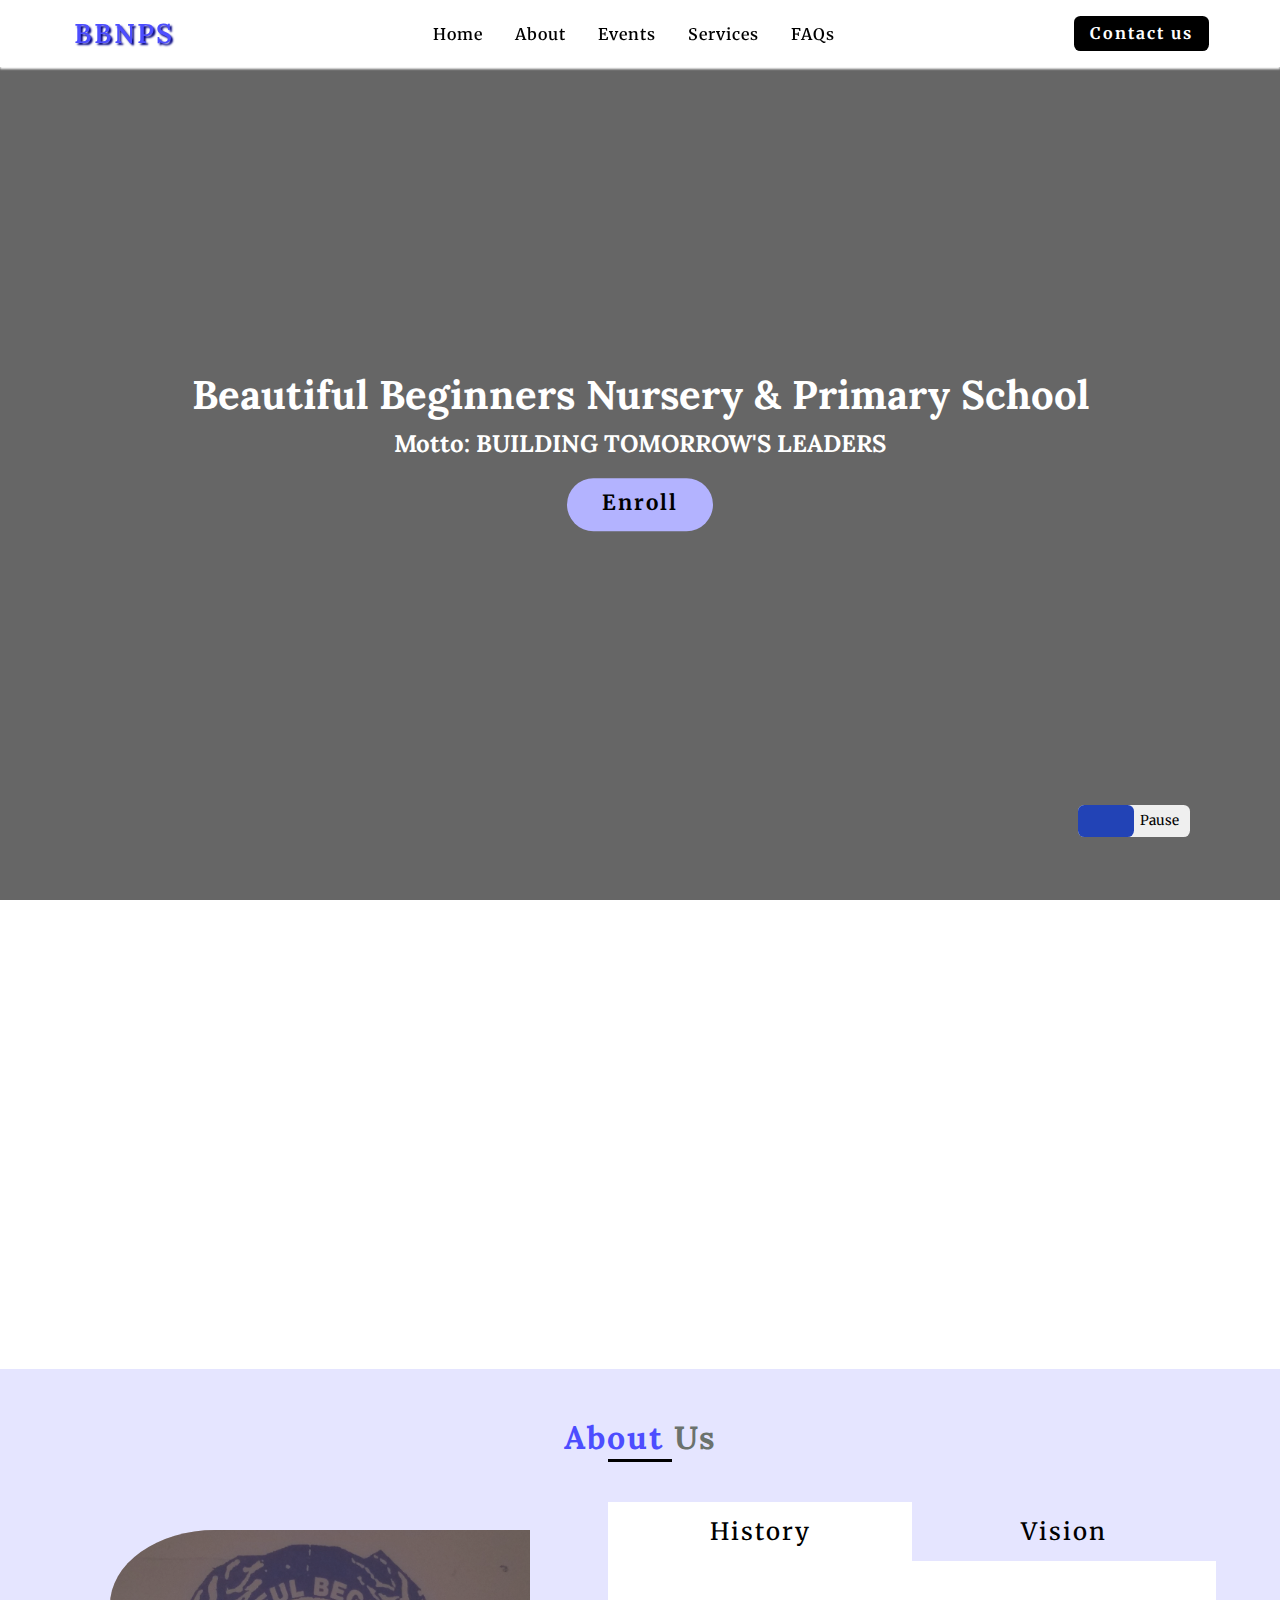
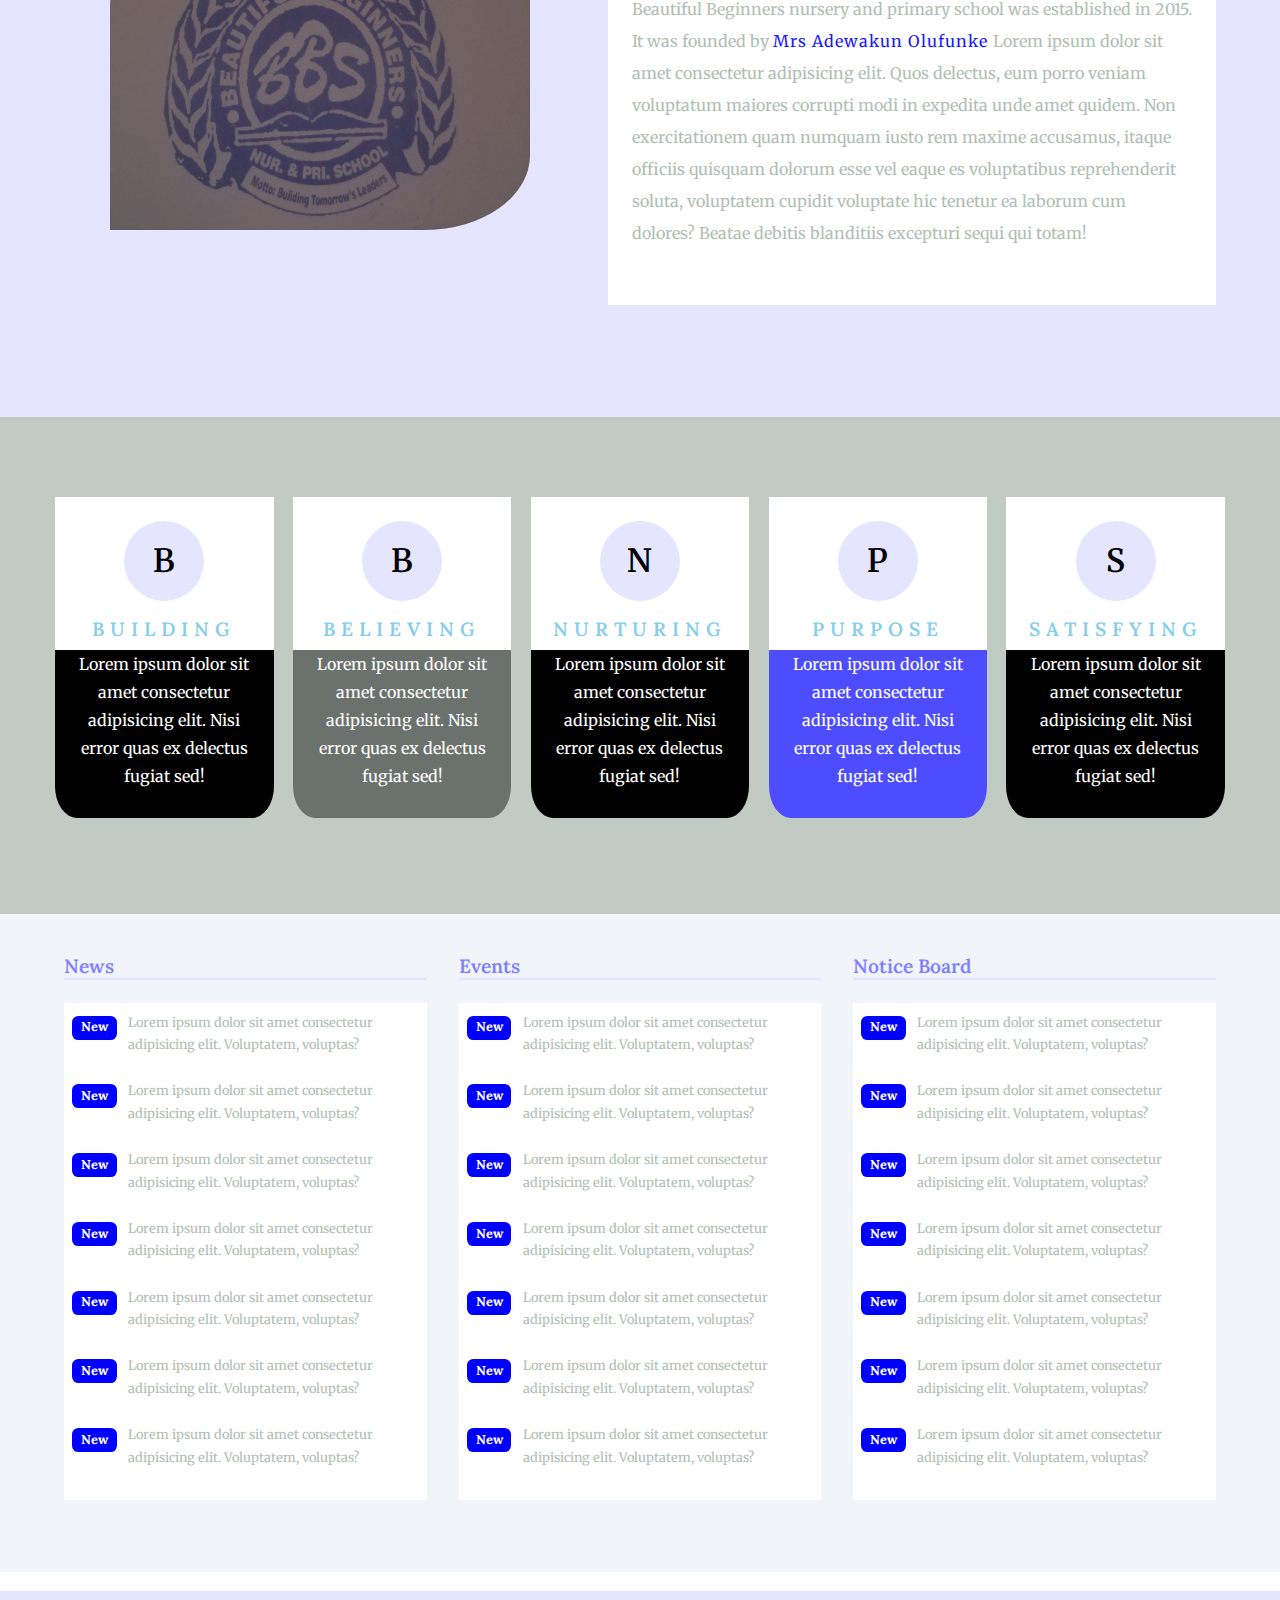
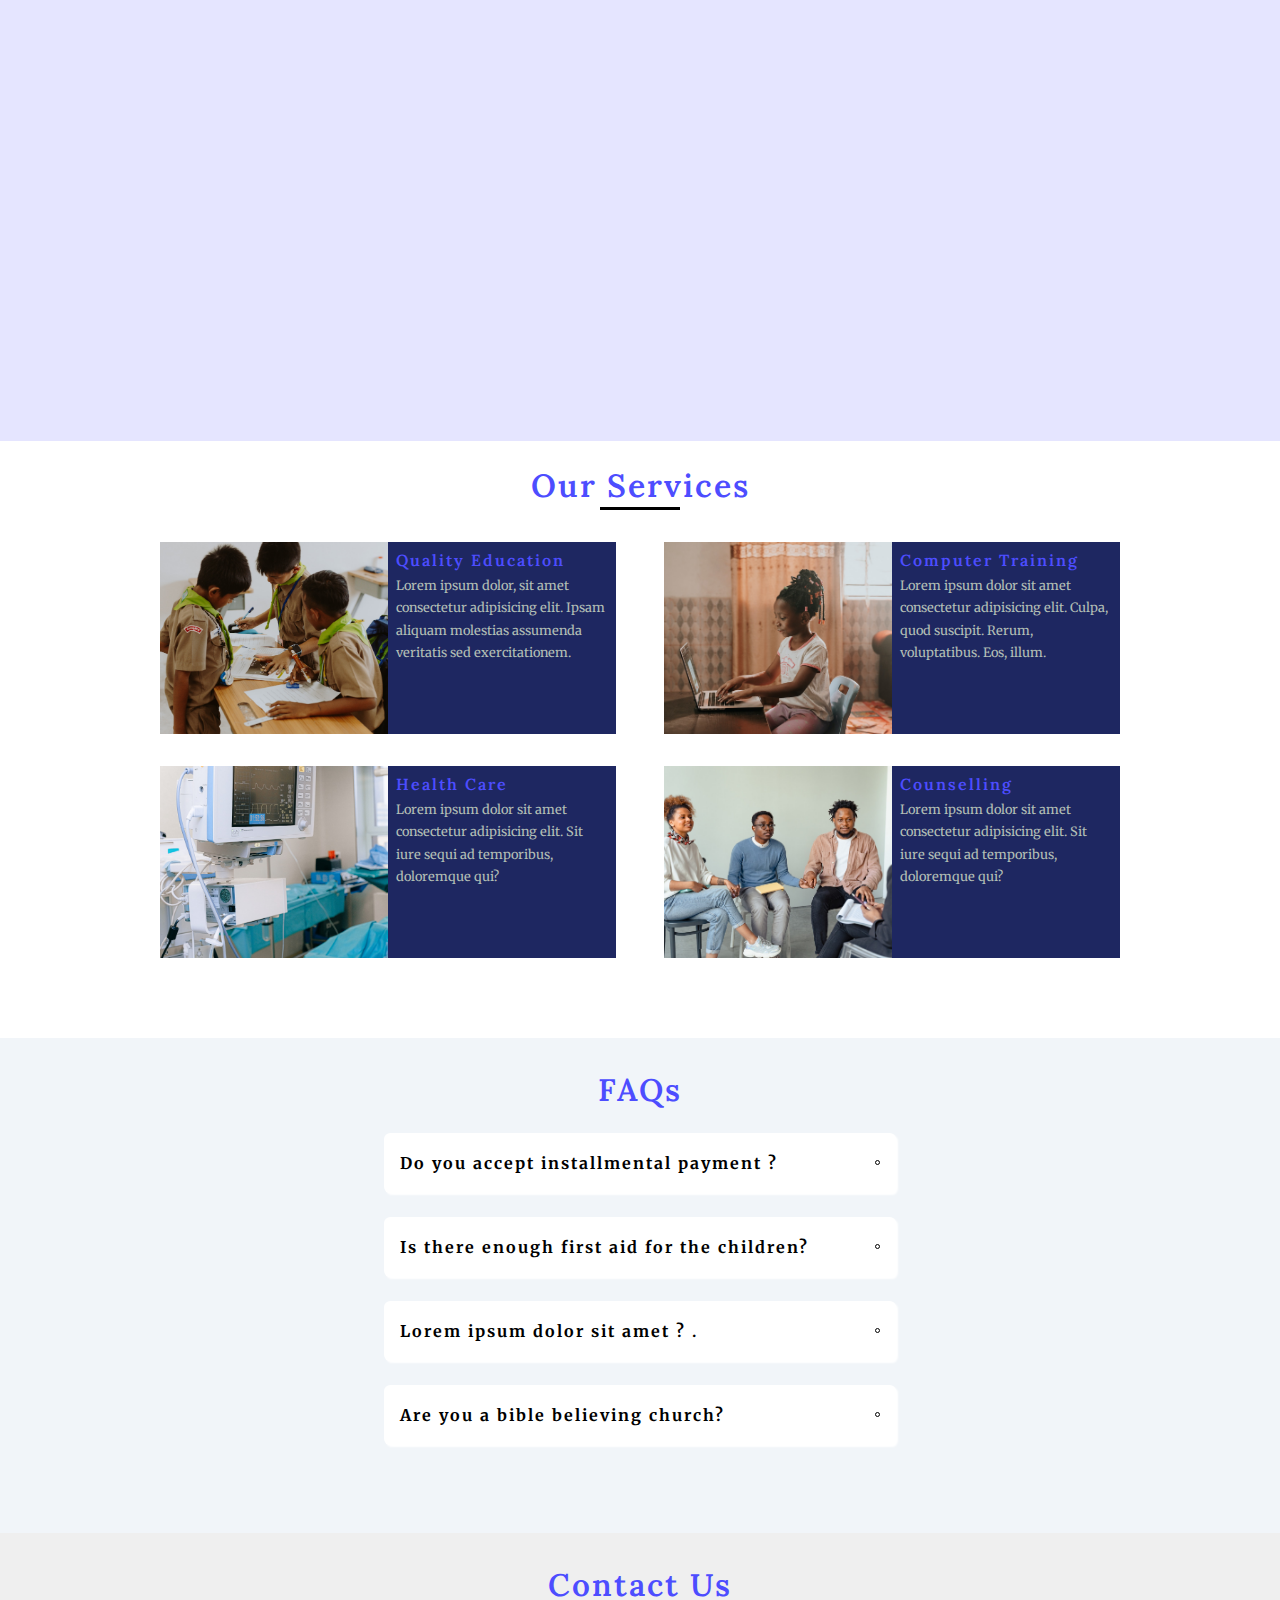
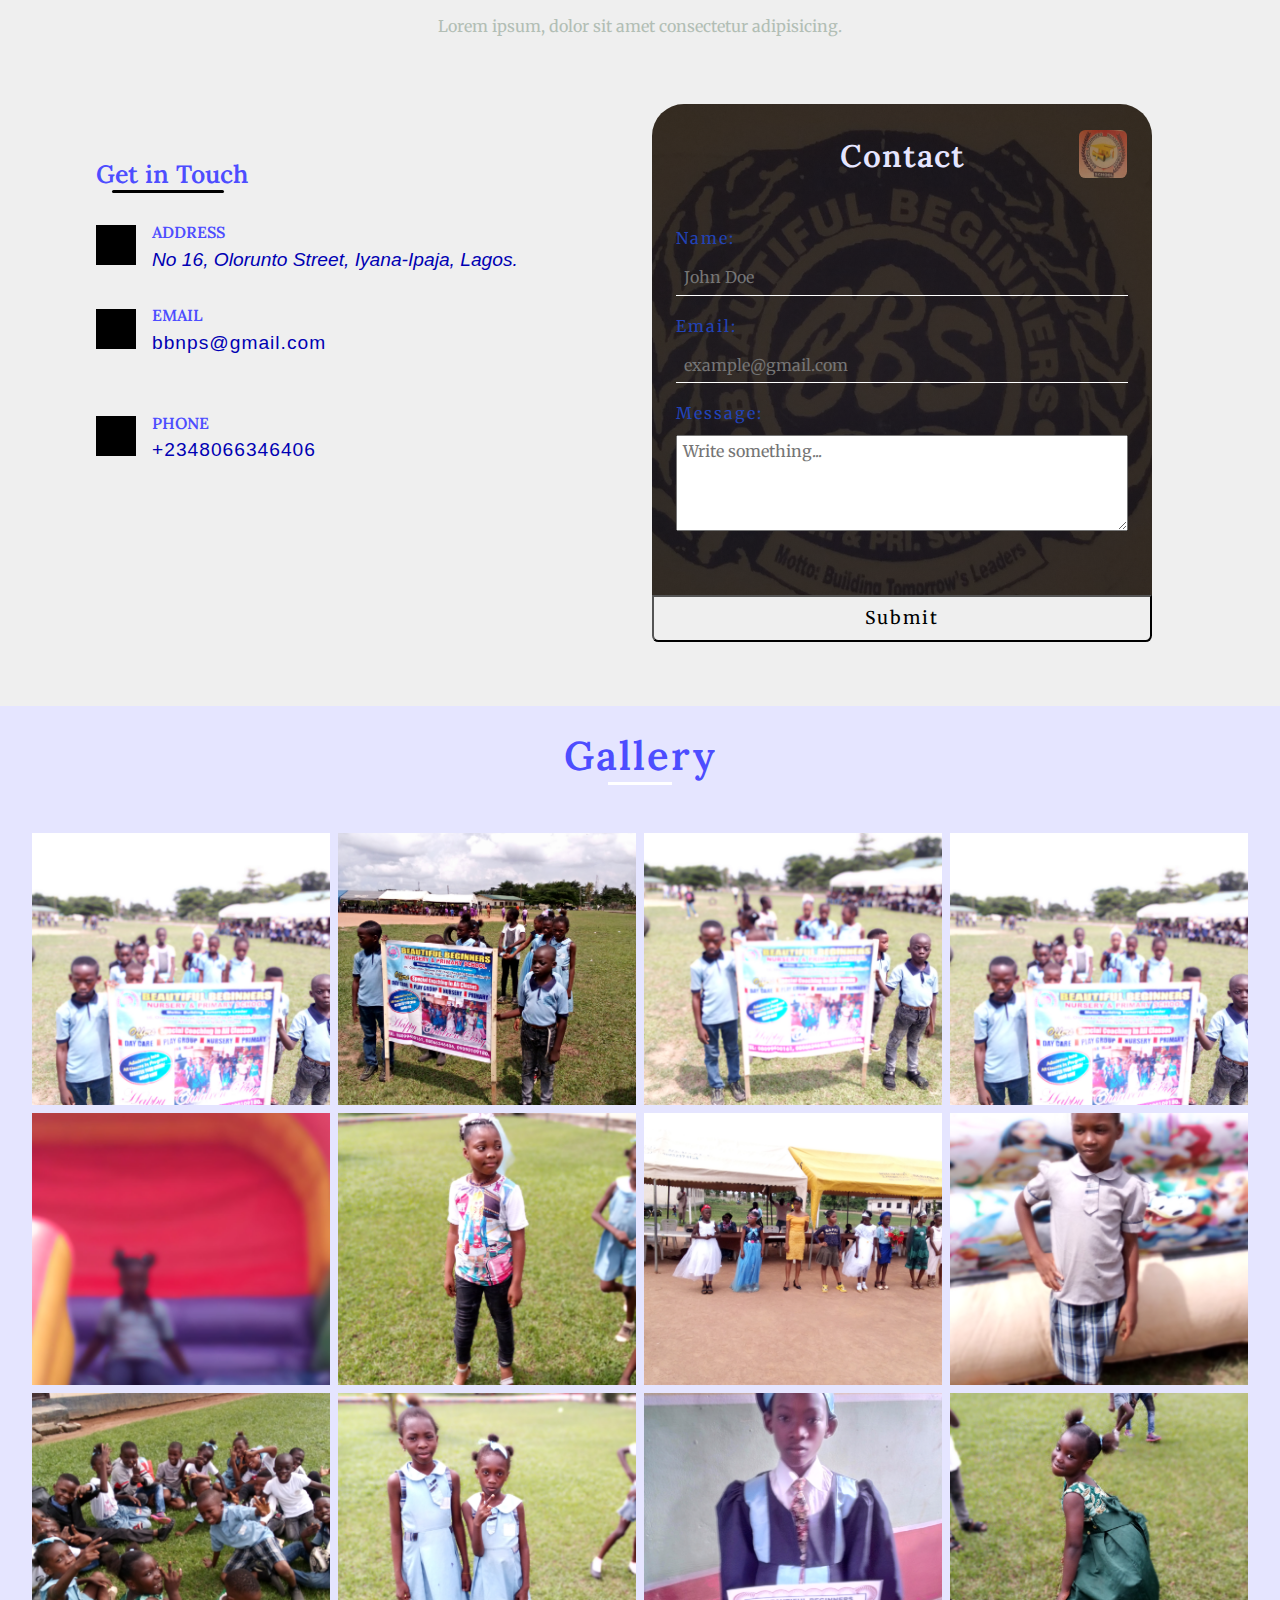
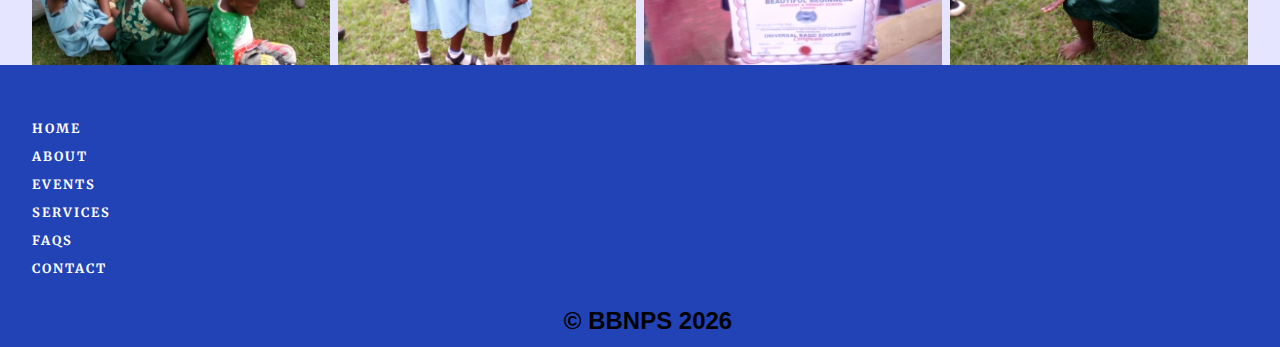
==== commit 0544707e: "css updates" ====
--- a/index.html
+++ b/index.html
@@ -1,523 +1,644 @@
 <!DOCTYPE html>
 <html lang="en">
-<head>
- <meta charset="UTF-8">
- <meta name="viewport" content="width=device-width, initial-scale=1.0">
- <title>A school Project</title>
- <!-----favicon logo--->
- <link rel="shortcut icon" href="./faviconio-logo.zip" type="image/x-icon">
- <!----fontawesome link---->
- <link rel="stylesheet" href="https://cdnjs.cloudflare.com/ajax/libs/font-awesome/6.4.0/css/all.min.css" integrity="sha512-iecdLmaskl7CVkqkXNQ/ZH/XLlvWZOJyj7Yy7tcenmpD1ypASozpmT/E0iPtmFIB46ZmdtAc9eNBvH0H/ZpiBw==" crossorigin="anonymous" referrerpolicy="no-referrer" />
- <!------normalize css----->
-<link rel="stylesheet" href="./normalize.css">
- <!-----styles css--->
- <link rel="stylesheet" href="./main.css">
-</head>
-<body>
-   <div class="preloader">
-      <img src="./preloader.gif" alt="preloader">
-   </div>
-<!------header----->
- <header class="header" id="home">
-  <!---navbar---->
-   <nav class="fixed-nav">
-      <div class="nav-center">
-         <!---nav logo-->
-         <div class="nav-logo">
+  <head>
+    <meta charset="UTF-8" />
+    <meta name="viewport" content="width=device-width, initial-scale=1.0" />
+    <title>A school Project</title>
+    <!-----favicon logo--->
+    <link rel="shortcut icon" href="./faviconio-logo.zip" type="image/x-icon" />
+    <!----fontawesome link---->
+    <link
+      rel="stylesheet"
+      href="https://cdnjs.cloudflare.com/ajax/libs/font-awesome/6.4.0/css/all.min.css"
+      integrity="sha512-iecdLmaskl7CVkqkXNQ/ZH/XLlvWZOJyj7Yy7tcenmpD1ypASozpmT/E0iPtmFIB46ZmdtAc9eNBvH0H/ZpiBw=="
+      crossorigin="anonymous"
+      referrerpolicy="no-referrer"
+    />
+    <!------normalize css----->
+    <link rel="stylesheet" href="./normalize.css" />
+    <!-----styles css--->
+    <link rel="stylesheet" href="./main.css" />
+  </head>
+  <body>
+    <div class="preloader">
+      <img src="./preloader.gif" alt="preloader" />
+    </div>
+    <!------header----->
+    <header class="header" id="home">
+      <!---navbar---->
+      <nav class="fixed-nav">
+        <div class="nav-center">
+          <!---nav logo-->
+          <div class="nav-logo">
             <h3>
-               <span>
-                  <i class="fa-solid fa-graduation-cap"></i> 
-               </span>
-               bbnps
+              <span>
+                <i class="fa-solid fa-graduation-cap"></i>
+              </span>
+              bbnps
             </h3>
             <button class="navbar-icon">
-               <i class="fa-solid fa-bars"></i>
+              <i class="fa-solid fa-bars"></i>
             </button>
-         </div>
-
-         <!---nav-links--->
-      <div class="nav-container">
-           <ul class="nav-links">
-             <li><a class="scroll-link" href="#home">home</a></li>
-             <li><a class="scroll-link my-about" href="#about">about</a>
-             </li>
-             <li><a class="scroll-link none" href="#events">events</a></li>
-             <li><a class="scroll-link" href="#services">services</a></li>
-             <li><a  class="scroll-link" href="#faqs">FAQs</a></li>
-             <!-- <li><a  class="scroll-link none" href="#gallery">gallery</a></li> -->
+          </div>
+
+          <!---nav-links--->
+          <div class="nav-container">
+            <ul class="nav-links">
+              <li><a class="scroll-link" href="#home">home</a></li>
+              <li><a class="scroll-link my-about" href="#about">about</a></li>
+              <li><a class="scroll-link none" href="#events">events</a></li>
+              <li><a class="scroll-link" href="#services">services</a></li>
+              <li><a class="scroll-link" href="#faqs">FAQs</a></li>
+              <!-- <li><a  class="scroll-link none" href="#gallery">gallery</a></li> -->
             </ul>
-       </div>
-           <!----nav icons------>
-           <button class="btn nav-btn">
-               <a href="#contact" class="scroll-link">contact us</a>
-           </button>
-         </div>
-      </nav> 
- </header>
-
-
-<div class="hero">
-         <video class="video-container" muted autoplay loop>
-            <source src="./hero-bcg.mp4" type="video/mp4">
-         </video>  
-         
-         <div class="hero-info">
-            <h1>beautiful beginners nursery & primary school</h1>
-            <h5><strong>motto:</strong> 
-               <span>building tomorrow's leaders</span></h5>
-               <button class="hero-btn">
-                  <a href="">
-                     enroll <i class="fa-solid fa-arrow-right"></i>
-                  </a>
-               </button>
-            </div>
-            
-            <button class="switch-btn">
-               <span>
-                  play
-               </span>
-               <span>
-                  pause
-               </span>
-               <span class="switch"></span>
-            </button>
- </div>
-
- <!--short-mssage-->
- <main>
-    <section class="message">
-         <div class="message-center section-center">
-            <h3>admission! admission!! admission in progress!!!</h3>
-            <p>come and enroll your child with us</p>
-         </div>
-      </section> 
-
-         <!-----about us---->
-   <section class="about" id="about">
-         <div class="about-center section-center">
-               <!---about title---->
-                  <div class="title">
-                        <h3>about <span>us</span></h3>
-                        <div></div>
-                  </div>
-               <!---end of about title---->
-                  <div class="about-content">
-                  <!---about image-->
-                     <div class="about-img">
-                        <img src="./images/nav.jpg" alt="img">
-                     </div>
-                  <!----end of about image-->
+          </div>
+          <!----nav icons------>
+          <button class="btn nav-btn">
+            <a href="#contact" class="scroll-link">Contact us</a>
+          </button>
+        </div>
+      </nav>
+    </header>
+
+    <div class="hero">
+      <video class="video-container" muted autoplay loop>
+        <source src="./hero-bcg.mp4" type="video/mp4" />
+      </video>
+
+      <div class="hero-info">
+        <h1>beautiful beginners nursery & primary school</h1>
+        <h5>
+          <strong>motto:</strong> <span>building tomorrow's leaders</span>
+        </h5>
+        <button class="hero-btn">
+          <a href=""> enroll <i class="fa-solid fa-arrow-right"></i> </a>
+        </button>
+      </div>
+
+      <button class="switch-btn">
+        <span> play </span>
+        <span> pause </span>
+        <span class="switch"></span>
+      </button>
+    </div>
+
+    <!--short-mssage-->
+    <main>
+      <section class="message">
+        <div class="message-center section-center">
+          <h3>admission! admission!! admission in progress!!!</h3>
+          <p>come and enroll your child with us</p>
+        </div>
+      </section>
+
+      <!-----about us---->
+      <section class="about" id="about">
+        <div class="about-center section-center">
+          <!---about title---->
+          <div class="title">
+            <h3>about <span>us</span></h3>
+            <div></div>
+          </div>
+          <!---end of about title---->
+          <div class="about-content">
+            <!---about image-->
+            <div class="about-img">
+              <img src="./images/nav.jpg" alt="img" />
+            </div>
+            <!----end of about image-->
 
             <!-------about info--------->
-                     <div class="about-info">
-            <!------button container---------->
-                        <div class="btn-container">
-                              <button class="about-btn active" data-id="history">history</button>
-                              <button class="about-btn" data-id="vision">vision</button>
-                        </div>
-            <!----end of button container----->
-
-
-            <!----content container------>
-                  <div class="about-time">
-               <!-----content------>
-                   <div class="content active" id="history">
-                           <p> Beautiful Beginners nursery and primary school was established in 2015. It was founded by 
-                              <a href="author.html">
-                                 Mrs Adewakun Olufunke
-                                 <!-- learn more -->
-                              </a>                              
-                              Lorem ipsum dolor sit amet consectetur adipisicing elit. Quos delectus, eum porro veniam voluptatum maiores corrupti modi in expedita unde amet quidem. Non exercitationem quam numquam iusto rem maxime accusamus, itaque officiis quisquam dolorum esse vel eaque es voluptatibus reprehenderit soluta, voluptatem cupidit voluptate hic tenetur ea laborum cum dolores? Beatae debitis blanditiis excepturi sequi qui totam!</p>
-                     </div>
-                  <!----end---->
-
-                  <!---second content----->
-                           <div class="content" id="vision">
-                              <p>our vision is to help 
-                                 Lorem ipsum dolor sit amet consectetur adipisicing elit. Corporis iste dignissimos, voluptatibus itaque distinctio laudantium sapiente corrupti, nemo doloribus aperiam suscipit dolorem nostrum, maxime consectetur. Ea laborum inventore provide aliquid dolor quod nemo quia rem, runt, velit magnam, ullam dolorum neque perferendis expedita molestiae blanditiis nihil temporibus? Quaerat libero dicta aperiam nam! Lorem ipsum dolor sit amet consectetur adipisicing elit.
-                              </p>
-                           </div>
-                  <!----end of content---->
-                        </div>
-                  <!----end of about content--->
-
-                     </div>
-                <!----end of about info--->
-                  </div>
+            <div class="about-info">
+              <!------button container---------->
+              <div class="btn-container">
+                <button class="about-btn active" data-id="history">
+                  history
+                </button>
+                <button class="about-btn" data-id="vision">vision</button>
+              </div>
+              <!----end of button container----->
+
+              <!----content container------>
+              <div class="about-time">
+                <!-----content------>
+                <div class="content active" id="history">
+                  <p>
+                    Beautiful Beginners nursery and primary school was
+                    established in 2015. It was founded by
+                    <a href="author.html">
+                      Mrs Adewakun Olufunke
+                      <!-- learn more -->
+                    </a>
+                    Lorem ipsum dolor sit amet consectetur adipisicing elit.
+                    Quos delectus, eum porro veniam voluptatum maiores corrupti
+                    modi in expedita unde amet quidem. Non exercitationem quam
+                    numquam iusto rem maxime accusamus, itaque officiis quisquam
+                    dolorum esse vel eaque es voluptatibus reprehenderit soluta,
+                    voluptatem cupidit voluptate hic tenetur ea laborum cum
+                    dolores? Beatae debitis blanditiis excepturi sequi qui
+                    totam!
+                  </p>
+                </div>
+                <!----end---->
+
+                <!---second content----->
+                <div class="content" id="vision">
+                  <p>
+                    our vision is to help Lorem ipsum dolor sit amet consectetur
+                    adipisicing elit. Corporis iste dignissimos, voluptatibus
+                    itaque distinctio laudantium sapiente corrupti, nemo
+                    doloribus aperiam suscipit dolorem nostrum, maxime
+                    consectetur. Ea laborum inventore provide aliquid dolor quod
+                    nemo quia rem, runt, velit magnam, ullam dolorum neque
+                    perferendis expedita molestiae blanditiis nihil temporibus?
+                    Quaerat libero dicta aperiam nam! Lorem ipsum dolor sit amet
+                    consectetur adipisicing elit.
+                  </p>
+                </div>
+                <!----end of content---->
+              </div>
+              <!----end of about content--->
+            </div>
+            <!----end of about info--->
+          </div>
           <!---end of about-->
-            </div>
-       <!---end of about center---->
-         </section>
-   <!-----end of about section---->
-
-
-   <!-----skills--->
-   <section class="skill">
-         <div class="section-center skill-center">
-            <!-----first card-->
-            <article class="card card-1">
-               <div class="card-title">
-                  <div class="add"></div>
-                  <div class="text">B</div>
-                  <h3>building</h3>
-               </div>
-               <div class="card-info">
-                  <p>Lorem ipsum dolor sit amet consectetur adipisicing elit. Nisi error quas ex delectus fugiat sed!</p>
-               </div>
-            </article>
-         <!---end of first card----->
-
-            <!-----second card-->
-            <article class="card card-2">
-               <div class="card-title">
-                  <div class="add"></div>
-                  <div class="text">B</div>
-                  <h3>believing</h3>
-               </div>
-               <div class="card-info">
-                  <p>Lorem ipsum dolor sit amet consectetur adipisicing elit. Nisi error quas ex delectus fugiat sed!</p>
-               </div>
-            </article>
-         <!---end of second card----->
-
-            <!-----third card-->
-            <article class="card card-3">
-               <div class="card-title">
-                  <div class="add"></div>
-               <div class="text">N</div>
-               <h3>nurturing</h3>
-            </div>
-               <div class="card-info">
-                  <p>Lorem ipsum dolor sit amet consectetur adipisicing elit. Nisi error quas ex delectus fugiat sed!</p>
-               </div>
-            </article>
-         <!---end of third card----->
-
-            <!-----fourth card-->
-            <article class="card card-4">
-               <div class="card-title">
-                  <div class="add"></div>
-                  <div class="text">P</div>
-                  <h3>purpose</h3>
-               </div>
-               <div class="card-info">
-                  <p>Lorem ipsum dolor sit amet consectetur adipisicing elit. Nisi error quas ex delectus fugiat sed!</p>
-               </div>
-            </article>
-         <!---end of fourth card----->
-
-            <!-----fifth card-->
-            <article class="card card-5">
-               <div class="card-title">
-                  <div class="add"></div>
-                  <div class="text">S</div>
-               <h3>satisfying</h3>
-               </div>
-               <div class="card-info">
-                  <p>Lorem ipsum dolor sit amet consectetur adipisicing elit. Nisi error quas ex delectus fugiat sed!</p>
-               </div>
-            </article>
-         <!---end of fifth card----->
-         </div>
-   </section>
-
-
-
-
-
-         <section class="events" id="events">
-               <div class="events-center">
-                  <!----news----->
-                  <div class="event">
-                     <h3>news</h3>
-                     <div class="event-info">
-                        <p>Lorem ipsum dolor sit amet consectetur adipisicing elit. Voluptatem, voluptas?</p>
-                        <p>Lorem ipsum dolor sit amet consectetur adipisicing elit. Voluptatem, voluptas?</p>
-                        <p>Lorem ipsum dolor sit amet consectetur adipisicing elit. Voluptatem, voluptas?</p>
-                        <p>Lorem ipsum dolor sit amet consectetur adipisicing elit. Voluptatem, voluptas?</p>
-                        <p>Lorem ipsum dolor sit amet consectetur adipisicing elit. Voluptatem, voluptas?</p>
-                        <p>Lorem ipsum dolor sit amet consectetur adipisicing elit. Voluptatem, voluptas?</p>
-                        <p>Lorem ipsum dolor sit amet consectetur adipisicing elit. Voluptatem, voluptas?</p>
-
-                     </div>
-                  </div>
-            <!---end of news-->
-                  <!----events----->
-                  <div class="event">
-                     <h3>events</h3>
-                     <div class="event-info">
-                        <p>Lorem ipsum dolor sit amet consectetur adipisicing elit. Voluptatem, voluptas?</p>
-                        <p>Lorem ipsum dolor sit amet consectetur adipisicing elit. Voluptatem, voluptas?</p>
-                        <p>Lorem ipsum dolor sit amet consectetur adipisicing elit. Voluptatem, voluptas?</p>
-                        <p>Lorem ipsum dolor sit amet consectetur adipisicing elit. Voluptatem, voluptas?</p>
-                        <p>Lorem ipsum dolor sit amet consectetur adipisicing elit. Voluptatem, voluptas?</p>
-                        <p>Lorem ipsum dolor sit amet consectetur adipisicing elit. Voluptatem, voluptas?</p>
-                        <p>Lorem ipsum dolor sit amet consectetur adipisicing elit. Voluptatem, voluptas?</p>
-                     </div>
-                  </div>
-            <!---end of events-->
-                  <!----event----->
-                  <div class="event">
-                     <h3>notice board</h3>
-                     <div class="event-info">
-                        <p>Lorem ipsum dolor sit amet consectetur adipisicing elit. Voluptatem, voluptas?</p>
-                        <p>Lorem ipsum dolor sit amet consectetur adipisicing elit. Voluptatem, voluptas?</p>
-                        <p>Lorem ipsum dolor sit amet consectetur adipisicing elit. Voluptatem, voluptas?</p>
-                        <p>Lorem ipsum dolor sit amet consectetur adipisicing elit. Voluptatem, voluptas?</p>
-                        <p>Lorem ipsum dolor sit amet consectetur adipisicing elit. Voluptatem, voluptas?</p>
-                        <p>Lorem ipsum dolor sit amet consectetur adipisicing elit. Voluptatem, voluptas?</p>
-                        <p>Lorem ipsum dolor sit amet consectetur adipisicing elit. Voluptatem, voluptas?</p>
-
-                     </div>
-                  </div>
-            <!---end of notice-->
-               </div>
-         </section>
-
-   <!---------end of events-------->
-
-
-             <div class="message-2">
-         <div class="message2-center section-center">
-            <h3>admission! admission!! admission in progress!!!</h3>
-            <p>come and enroll your child with us</p>
-         </div>
-      </div> 
-
-
-   <section class="services" id="services">
-      <div class="service-title">
+        </div>
+        <!---end of about center---->
+      </section>
+      <!-----end of about section---->
+
+      <!-----skills--->
+      <section class="skill">
+        <div class="section-center skill-center">
+          <!-----first card-->
+          <article class="card card-1">
+            <div class="card-title">
+              <div class="add"></div>
+              <div class="text">B</div>
+              <h3>building</h3>
+            </div>
+            <div class="card-info">
+              <p>
+                Lorem ipsum dolor sit amet consectetur adipisicing elit. Nisi
+                error quas ex delectus fugiat sed!
+              </p>
+            </div>
+          </article>
+          <!---end of first card----->
+
+          <!-----second card-->
+          <article class="card card-2">
+            <div class="card-title">
+              <div class="add"></div>
+              <div class="text">B</div>
+              <h3>believing</h3>
+            </div>
+            <div class="card-info">
+              <p>
+                Lorem ipsum dolor sit amet consectetur adipisicing elit. Nisi
+                error quas ex delectus fugiat sed!
+              </p>
+            </div>
+          </article>
+          <!---end of second card----->
+
+          <!-----third card-->
+          <article class="card card-3">
+            <div class="card-title">
+              <div class="add"></div>
+              <div class="text">N</div>
+              <h3>nurturing</h3>
+            </div>
+            <div class="card-info">
+              <p>
+                Lorem ipsum dolor sit amet consectetur adipisicing elit. Nisi
+                error quas ex delectus fugiat sed!
+              </p>
+            </div>
+          </article>
+          <!---end of third card----->
+
+          <!-----fourth card-->
+          <article class="card card-4">
+            <div class="card-title">
+              <div class="add"></div>
+              <div class="text">P</div>
+              <h3>purpose</h3>
+            </div>
+            <div class="card-info">
+              <p>
+                Lorem ipsum dolor sit amet consectetur adipisicing elit. Nisi
+                error quas ex delectus fugiat sed!
+              </p>
+            </div>
+          </article>
+          <!---end of fourth card----->
+
+          <!-----fifth card-->
+          <article class="card card-5">
+            <div class="card-title">
+              <div class="add"></div>
+              <div class="text">S</div>
+              <h3>satisfying</h3>
+            </div>
+            <div class="card-info">
+              <p>
+                Lorem ipsum dolor sit amet consectetur adipisicing elit. Nisi
+                error quas ex delectus fugiat sed!
+              </p>
+            </div>
+          </article>
+          <!---end of fifth card----->
+        </div>
+      </section>
+
+      <section class="events" id="events">
+        <div class="events-center section-center">
+          <!----news----->
+          <div class="event">
+            <h3>news</h3>
+            <div class="event-info">
+              <p>
+                Lorem ipsum dolor sit amet consectetur adipisicing elit.
+                Voluptatem, voluptas?
+              </p>
+              <p>
+                Lorem ipsum dolor sit amet consectetur adipisicing elit.
+                Voluptatem, voluptas?
+              </p>
+              <p>
+                Lorem ipsum dolor sit amet consectetur adipisicing elit.
+                Voluptatem, voluptas?
+              </p>
+              <p>
+                Lorem ipsum dolor sit amet consectetur adipisicing elit.
+                Voluptatem, voluptas?
+              </p>
+              <p>
+                Lorem ipsum dolor sit amet consectetur adipisicing elit.
+                Voluptatem, voluptas?
+              </p>
+              <p>
+                Lorem ipsum dolor sit amet consectetur adipisicing elit.
+                Voluptatem, voluptas?
+              </p>
+              <p>
+                Lorem ipsum dolor sit amet consectetur adipisicing elit.
+                Voluptatem, voluptas?
+              </p>
+            </div>
+          </div>
+          <!---end of news-->
+          <!----events----->
+          <div class="event">
+            <h3>events</h3>
+            <div class="event-info">
+              <p>
+                Lorem ipsum dolor sit amet consectetur adipisicing elit.
+                Voluptatem, voluptas?
+              </p>
+              <p>
+                Lorem ipsum dolor sit amet consectetur adipisicing elit.
+                Voluptatem, voluptas?
+              </p>
+              <p>
+                Lorem ipsum dolor sit amet consectetur adipisicing elit.
+                Voluptatem, voluptas?
+              </p>
+              <p>
+                Lorem ipsum dolor sit amet consectetur adipisicing elit.
+                Voluptatem, voluptas?
+              </p>
+              <p>
+                Lorem ipsum dolor sit amet consectetur adipisicing elit.
+                Voluptatem, voluptas?
+              </p>
+              <p>
+                Lorem ipsum dolor sit amet consectetur adipisicing elit.
+                Voluptatem, voluptas?
+              </p>
+              <p>
+                Lorem ipsum dolor sit amet consectetur adipisicing elit.
+                Voluptatem, voluptas?
+              </p>
+            </div>
+          </div>
+          <!---end of events-->
+          <!----event----->
+          <div class="event">
+            <h3>notice board</h3>
+            <div class="event-info">
+              <p>
+                Lorem ipsum dolor sit amet consectetur adipisicing elit.
+                Voluptatem, voluptas?
+              </p>
+              <p>
+                Lorem ipsum dolor sit amet consectetur adipisicing elit.
+                Voluptatem, voluptas?
+              </p>
+              <p>
+                Lorem ipsum dolor sit amet consectetur adipisicing elit.
+                Voluptatem, voluptas?
+              </p>
+              <p>
+                Lorem ipsum dolor sit amet consectetur adipisicing elit.
+                Voluptatem, voluptas?
+              </p>
+              <p>
+                Lorem ipsum dolor sit amet consectetur adipisicing elit.
+                Voluptatem, voluptas?
+              </p>
+              <p>
+                Lorem ipsum dolor sit amet consectetur adipisicing elit.
+                Voluptatem, voluptas?
+              </p>
+              <p>
+                Lorem ipsum dolor sit amet consectetur adipisicing elit.
+                Voluptatem, voluptas?
+              </p>
+            </div>
+          </div>
+          <!---end of notice-->
+        </div>
+      </section>
+
+      <!---------end of events-------->
+
+      <div class="message-2">
+        <div class="message2-center section-center">
+          <h3>admission! admission!! admission in progress!!!</h3>
+          <p>come and enroll your child with us</p>
+        </div>
+      </div>
+
+      <section class="services" id="services">
+        <div class="section-center">
+          <div class="service-title">
             <h3>our services</h3>
             <div></div>
-      </div>
-      <div class="service-center">
-         <!-----service----->
-         <div class="service">
-            <div class="img-container">
-               <img src="./service1.jpg" alt="">
-            </div>
-            <div class="service-info">
-               <h2>quality education</h2>
-               <p>Lorem ipsum dolor, sit amet consectetur adipisicing elit. Ipsam aliquam molestias assumenda veritatis sed exercitationem.</p>
-            </div>
-         </div>
-
-         <!---service 2-->
-         <div class="service">
-            <div class="img-container">
-               <img src="./service2.jpg" alt="">
-            </div>
-            <div class="service-info">
-               <h2>computer training</h2>
-               <p>Lorem ipsum dolor sit amet consectetur adipisicing elit. Culpa, quod suscipit. Rerum, voluptatibus. Eos, illum.</p>
-            </div>
-         </div>
-
-   <!-----service 3------>
-         <div class="service">
-            <div class="img-container">
-               <img src="./service3.jpg" alt="">
-            </div>
-            <div class="service-info">
-               <h2>health care</h2>
-               <p>Lorem ipsum dolor sit amet consectetur adipisicing elit. Sit iure sequi ad temporibus, doloremque qui?</p>
-            </div>
-         </div>
-
+          </div>
+          <div class="service-center">
+            <!-----service----->
+            <div class="service">
+              <div class="img-container">
+                <img src="./service1.jpg" alt="" />
+              </div>
+              <div class="service-info">
+                <h2>quality education</h2>
+                <p>
+                  Lorem ipsum dolor, sit amet consectetur adipisicing elit.
+                  Ipsam aliquam molestias assumenda veritatis sed
+                  exercitationem.
+                </p>
+              </div>
+            </div>
+
+            <!---service 2-->
+            <div class="service">
+              <div class="img-container">
+                <img src="./service2.jpg" alt="" />
+              </div>
+              <div class="service-info">
+                <h2>computer training</h2>
+                <p>
+                  Lorem ipsum dolor sit amet consectetur adipisicing elit.
+                  Culpa, quod suscipit. Rerum, voluptatibus. Eos, illum.
+                </p>
+              </div>
+            </div>
 
             <!-----service 3------>
-         <div class="service">
-            <div class="img-container">
-               <img src="./service4.jpg" alt="">
-            </div>
-            <div class="service-info">
-               <h2>counselling</h2>
-               <p>Lorem ipsum dolor sit amet consectetur adipisicing elit. Sit iure sequi ad temporibus, doloremque qui?</p>
-            </div>
-         </div>
-      </div>
-   </section>
-
+            <div class="service">
+              <div class="img-container">
+                <img src="./service3.jpg" alt="" />
+              </div>
+              <div class="service-info">
+                <h2>health care</h2>
+                <p>
+                  Lorem ipsum dolor sit amet consectetur adipisicing elit. Sit
+                  iure sequi ad temporibus, doloremque qui?
+                </p>
+              </div>
+            </div>
+
+            <!-----service 3------>
+            <div class="service">
+              <div class="img-container">
+                <img src="./service4.jpg" alt="" />
+              </div>
+              <div class="service-info">
+                <h2>counselling</h2>
+                <p>
+                  Lorem ipsum dolor sit amet consectetur adipisicing elit. Sit
+                  iure sequi ad temporibus, doloremque qui?
+                </p>
+              </div>
+            </div>
+          </div>
+        </div>
+      </section>
 
       <!----faqs------->
       <section class="faqs" id="faqs">
-            <div class="faq-title">
-               <h3>FAQs</h3>
-            </div>
-
-            <div class="faq-center section-center">
-      <!-------first question-------->
-               <article class="faq">
-                     <div class="faq-header">
-                        <p>Do you accept installmental payment ?</p>
-                        <button class="faq-btn">
-                              <span><i class="fa-solid fa-plus"></i></span>
-                              <span><i class="fa-solid fa-minus"></i></span>
-                        </button>
-                     </div>
-                     <div class="text"> 
-                        <p>Lorem ipsum dolor sit amet consectetur adipisicing elit. Quasi, obcaecati!</p>
-                     </div>
-               </article>
-      <!----the end-------->
-
-      <!-------second question-------->
-               <article class="faq">
-                     <div class="faq-header">
-                        <p>Is there enough first aid for the children?</p>
-                        <button class="faq-btn">
-                              <span><i class="fa-solid fa-plus"></i></span>
-                              <span><i class="fa-solid fa-minus"></i></span>
-                        </button>
-                     </div>
-                     <div class="text">           
-                        <p>Lorem ipsum dolor sit amet consectetur adipisicing elit. Non asperiores eius voluptatem, ullam pariatur in. Lorem ipsum dolor sit amet.</p>
-                     </div>
-               </article>
-      <!----the end-------->
-
-      <!-------third question-------->
-               <article class="faq">
-                     <div class="faq-header">
-                        <p>Lorem ipsum dolor sit amet ? .</p>
-                        <button class="faq-btn">
-                              <span><i class="fa-solid fa-plus"></i></span>
-                              <span><i class="fa-solid fa-minus"></i></span>
-                        </button>
-                     </div>
-                     <div class="text">           
-                        <p>Lorem ipsum dolor sit amet consectetur adipisicing elit. Non asperiores eius voluptatem, ullam pariatur in. Lorem ipsum dolor sit amet, consectetur adipisicing elit. Dolores, sint!</p>
-                     </div>
-               </article>
-      <!----the end-------->
-
-      <!-------forth question-------->
-               <article class="faq">
-                     <div class="faq-header">
-                        <p>Are you a bible believing church?</p>
-                        <button class="faq-btn">
-                              <span><i class="fa-solid fa-plus"></i></span>
-                              <span><i class="fa-solid fa-minus"></i></span>
-                        </button>
-                     </div>
-                     <div class="text">           
-                        <p>Lorem ipsum dolor sit amet consectetur adipisicing elit. Non asperiores eius voluptatem, ullam pariatur in. Lorem ipsum dolor sit amet consectetur adipisicing elit. Iste ad, necessitatibus quaerat qui nostrum cumque?</p>
-                     </div>
-               </article>
-      <!----the end-------->
-
-
-            </div>
+        <div class="section-center">
+          <div class="faq-title">
+            <h3>FAQs</h3>
+          </div>
+
+          <div class="faq-center section-center">
+            <!-------first question-------->
+            <article class="faq">
+              <div class="faq-header">
+                <p>Do you accept installmental payment ?</p>
+                <button class="faq-btn">
+                  <span><i class="fa-solid fa-plus"></i></span>
+                  <span><i class="fa-solid fa-minus"></i></span>
+                </button>
+              </div>
+              <div class="text">
+                <p>
+                  Lorem ipsum dolor sit amet consectetur adipisicing elit.
+                  Quasi, obcaecati!
+                </p>
+              </div>
+            </article>
+            <!----the end-------->
+
+            <!-------second question-------->
+            <article class="faq">
+              <div class="faq-header">
+                <p>Is there enough first aid for the children?</p>
+                <button class="faq-btn">
+                  <span><i class="fa-solid fa-plus"></i></span>
+                  <span><i class="fa-solid fa-minus"></i></span>
+                </button>
+              </div>
+              <div class="text">
+                <p>
+                  Lorem ipsum dolor sit amet consectetur adipisicing elit. Non
+                  asperiores eius voluptatem, ullam pariatur in. Lorem ipsum
+                  dolor sit amet.
+                </p>
+              </div>
+            </article>
+            <!----the end-------->
+
+            <!-------third question-------->
+            <article class="faq">
+              <div class="faq-header">
+                <p>Lorem ipsum dolor sit amet ? .</p>
+                <button class="faq-btn">
+                  <span><i class="fa-solid fa-plus"></i></span>
+                  <span><i class="fa-solid fa-minus"></i></span>
+                </button>
+              </div>
+              <div class="text">
+                <p>
+                  Lorem ipsum dolor sit amet consectetur adipisicing elit. Non
+                  asperiores eius voluptatem, ullam pariatur in. Lorem ipsum
+                  dolor sit amet, consectetur adipisicing elit. Dolores, sint!
+                </p>
+              </div>
+            </article>
+            <!----the end-------->
+
+            <!-------forth question-------->
+            <article class="faq">
+              <div class="faq-header">
+                <p>Are you a bible believing church?</p>
+                <button class="faq-btn">
+                  <span><i class="fa-solid fa-plus"></i></span>
+                  <span><i class="fa-solid fa-minus"></i></span>
+                </button>
+              </div>
+              <div class="text">
+                <p>
+                  Lorem ipsum dolor sit amet consectetur adipisicing elit. Non
+                  asperiores eius voluptatem, ullam pariatur in. Lorem ipsum
+                  dolor sit amet consectetur adipisicing elit. Iste ad,
+                  necessitatibus quaerat qui nostrum cumque?
+                </p>
+              </div>
+            </article>
+            <!----the end-------->
+          </div>
+        </div>
       </section>
 
-
       <section class="contact-section" id="contact">
-         <div class="contact-title">
-               <h3>contact us</h3>
-               <p>Lorem ipsum, dolor sit amet consectetur adipisicing.</p>
-         </div>
-
-
-    <div class="contact-center">
-
-         <div class="contact-details">
+        <div class="contact-title">
+          <h3>contact us</h3>
+          <p>Lorem ipsum, dolor sit amet consectetur adipisicing.</p>
+        </div>
+
+        <div class="contact-center">
+          <div class="contact-details">
             <div class="title">
-               <h4>Get in Touch</h4>
-               <div class="underline"></div>
+              <h4>Get in Touch</h4>
+              <div class="underline"></div>
             </div>
 
             <article class="contact first-contact">
-               <span><i class="fa-solid fa-address-book"></i></span>
-               <div class="detail">
-                     <h4>address</h4>
-                     <address>
-                           No 16, Olorunto Street,  Iyana-Ipaja, Lagos.
-                     </address>
-                </div>
-
+              <span><i class="fa-solid fa-address-book"></i></span>
+              <div class="detail">
+                <h4>address</h4>
+                <address>No 16, Olorunto Street, Iyana-Ipaja, Lagos.</address>
+              </div>
             </article>
 
             <article class="contact second-contact">
-               <span><i class="fa-solid fa-envelope"></i></span>
-               <div class="detail">
-                  <h4>email</h4>
-                  <p>bbnps@gmail.com</p>
-               </div>
+              <span><i class="fa-solid fa-envelope"></i></span>
+              <div class="detail">
+                <h4>email</h4>
+                <p>bbnps@gmail.com</p>
+              </div>
             </article>
 
             <article class="contact third-contact">
-               <span><i class="fa-solid fa-phone"></i></span>
-               <div class="detail">
-                  <h4>phone</h4>
-                  <p>+2348066346406</p>
-               </div>
+              <span><i class="fa-solid fa-phone"></i></span>
+              <div class="detail">
+                <h4>phone</h4>
+                <p>+2348066346406</p>
+              </div>
             </article>
-         </div>
-
-         <form action="" class="contact-form">
-               <div class="form-title">
-                  <img src="./images/new-1.jpg" alt="">
-                  <h3>contact</h3>
-               </div>
+          </div>
+
+          <form action="" class="contact-form">
+            <div class="form-title">
+              <img src="./images/new-1.jpg" alt="" />
+              <h3>contact</h3>
+            </div>
 
             <div class="form-data">
-                  <div class="form-row">
-                     <label for="name">name: </label>
-                     <input type="text" name="name" id="name" required placeholder="John Doe">
-                  </div>
-
-                  <div class="form-row">
-                     <label for="email">email: </label>
-                     <input type="email" name="email" id="email" placeholder="example@gmail.com" required>
-                  </div>
-
-                  <div class="form-row">
-                     <label for="message">message: </label>
-                     <textarea name="" id="" cols="20" rows="10" placeholder="Write something..."></textarea>
-                  </div>
-               </div>
-
-               <button class="form-btn">submit</button>
-         </form>
-
-                  </div>
-         <!-------end of contact center------------->
+              <div class="form-row">
+                <label for="name">name: </label>
+                <input
+                  type="text"
+                  name="name"
+                  id="name"
+                  required
+                  placeholder="John Doe"
+                />
+              </div>
+
+              <div class="form-row">
+                <label for="email">email: </label>
+                <input
+                  type="email"
+                  name="email"
+                  id="email"
+                  placeholder="example@gmail.com"
+                  required
+                />
+              </div>
+
+              <div class="form-row">
+                <label for="message">message: </label>
+                <textarea
+                  name=""
+                  id=""
+                  cols="20"
+                  rows="10"
+                  placeholder="Write something..."
+                ></textarea>
+              </div>
+            </div>
+
+            <button class="form-btn">submit</button>
+          </form>
+        </div>
+        <!-------end of contact center------------->
       </section>
 
-
-
-         
-                  <!----------gallery section---------->
-         <section class="gallery" id="gallery">
-            <div class="gallery-title">
-               <h2>gallery</h2>
-               <div></div>
-            </div>
-
-               <div class="gallery-center">
-
-                     <div class="gallery-images">
-                        <img src="./images/event1.jpg" class="img-1" alt="">
-                        <img src="./images/event2.jpg" class="img-2" alt="">
-                        <img src="./images/event17.jpg" class="img-3" alt="">
-                        <img src="./images/event4.jpg" class="img-4" alt="">
-                        <img src="./images/event5.jpg" class="img-5" alt="">
-                        <!-- <img src="./images/event6.jpg" class="img-6" alt=""> -->
-                        <img src="./images/event7.jpg" class="img-7" alt="">
-                        <img src="./images/event8.jpg" class="img-8" alt="">
-                        <img src="./images/event9.jpg" class="img-9" alt="">
-                        <img src="./images/event10.jpg" class="img-10" alt="">
-                        <img src="./images/event11.jpg" class="img-11" alt="">
-                        <img src="./images/event12.jpg" class="img-12" alt="">
-                        <!-- <img src="./images/event13.jpg" class="img-13" alt=""> -->
-                        <img src="./images/event18.jpg" class="img-14" alt="">
-                        <!-- <img src="./images/event15.jpg" class="img-15" alt=""> -->
-                     </div>
-               </div>
-         </section>
-
-       
-         <!-- <section class="courses">
+      <!----------gallery section---------->
+      <section class="gallery" id="gallery">
+        <div class="gallery-title">
+          <h2>gallery</h2>
+          <div></div>
+        </div>
+
+        <div class="gallery-center">
+          <div class="gallery-images">
+            <img src="./images/event1.jpg" class="img-1" alt="" />
+            <img src="./images/event2.jpg" class="img-2" alt="" />
+            <img src="./images/event17.jpg" class="img-3" alt="" />
+            <img src="./images/event4.jpg" class="img-4" alt="" />
+            <img src="./images/event5.jpg" class="img-5" alt="" />
+            <!-- <img src="./images/event6.jpg" class="img-6" alt=""> -->
+            <img src="./images/event7.jpg" class="img-7" alt="" />
+            <img src="./images/event8.jpg" class="img-8" alt="" />
+            <img src="./images/event9.jpg" class="img-9" alt="" />
+            <img src="./images/event10.jpg" class="img-10" alt="" />
+            <img src="./images/event11.jpg" class="img-11" alt="" />
+            <img src="./images/event12.jpg" class="img-12" alt="" />
+            <!-- <img src="./images/event13.jpg" class="img-13" alt=""> -->
+            <img src="./images/event18.jpg" class="img-14" alt="" />
+            <!-- <img src="./images/event15.jpg" class="img-15" alt=""> -->
+          </div>
+        </div>
+      </section>
+
+      <!-- <section class="courses">
                <div class="course-center section-center">
                   <div class="title">
                      <h2>our <span>subject(s)</span></h2>
@@ -606,42 +727,37 @@
 
          </section>
  -->
-
-</main>
-
-<!----back to top-->
-<button class="back-to-top">
-   <a href="#home">
-      <i class="fa-solid fa-arrow-up"></i>
-   </a>
-</button>
-
-
-<footer>
+    </main>
+
+    <!----back to top-->
+    <button class="back-to-top">
+      <a href="#home">
+        <i class="fa-solid fa-arrow-up"></i>
+      </a>
+    </button>
+
+    <footer>
       <div class="footer-center">
-         <!------footer links----->
-          <ul class="footer-links">
-             <li><a class="scroll-link" href="#home">home</a></li>
-             <li><a class="scroll-link" href="#about">about</a>
-             </li>
-             <li><a class="scroll-link" href="#events">events</a></li>
-             <li><a class="scroll-link" href="#services">services</a></li>
-             <li><a  class="scroll-link" href="#faqs">FAQs</a></li>
-            <li>
-               <a href="#contact" class="scroll-link">contact</a>
-            </li> 
-             <!-- <li><a  class="scroll-link none" href="#gallery">gallery</a></li> -->
-         </ul>
-
-         <!-----footer text----->
-         <div class="footer-text">
-            <p>&copy; bbnps <span class="date"></span> 
-            </p>
-         </div>
+        <!------footer links----->
+        <ul class="footer-links">
+          <li><a class="scroll-link" href="#home">home</a></li>
+          <li><a class="scroll-link" href="#about">about</a></li>
+          <li><a class="scroll-link" href="#events">events</a></li>
+          <li><a class="scroll-link" href="#services">services</a></li>
+          <li><a class="scroll-link" href="#faqs">FAQs</a></li>
+          <li>
+            <a href="#contact" class="scroll-link">contact</a>
+          </li>
+          <!-- <li><a  class="scroll-link none" href="#gallery">gallery</a></li> -->
+        </ul>
+
+        <!-----footer text----->
+        <div class="footer-text">
+          <p>&copy; bbnps <span class="date"></span></p>
+        </div>
       </div>
-</footer>
-
-
- <script src="./app.js"></script>
-</body>
-</html>+    </footer>
+
+    <script src="./app.js"></script>
+  </body>
+</html>
--- a/main.css
+++ b/main.css
@@ -4,7 +4,7 @@
 ======================
 */
 
-@import url('https://fonts.googleapis.com/css?family=Merriweather:400|Lora:600');
+@import url("https://fonts.googleapis.com/css?family=Merriweather:400|Lora:600");
 
 /*
 ======================
@@ -12,12 +12,12 @@
 =========================
 */
 
-*, 
-::before, 
+*,
+::before,
 ::after {
- margin: 0;
- padding: 0;
- box-sizing: border-box;
+  margin: 0;
+  padding: 0;
+  box-sizing: border-box;
 }
 
 /*
@@ -27,46 +27,46 @@
 */
 
 :root {
-/*** blue color **/
---primaryColor-800: rgb(0, 0, 128);
---primaryColor-700: rgb(0, 0, 179);
---primaryColor-600: rgb(0, 0, 230);
---primaryColor-500: rgb(26, 26, 255);
---primaryColor-400: rgb(77, 77, 255);
---primaryColor-300: rgb(128, 128, 255);
---primaryColor-200: rgb(179, 179, 255);
---primaryColor-100: rgb(229, 229, 255);
-/** ash color **/
---secondaryColor-600: #6b726d;
---secondaryColor-500: #8e9891;
---secondaryColor-400: #b2beb5;
---secondaryColor-300: #c1cbc4;
---denim-blue: #2243b6;
---indigo : #1e2761;
-/**** others ***/
- --width: 90vw;
- --fixed-width: 600px;
- --max-width: 1170px;
- --white: #fff;
- --font-family : 'Merriweather', serif;
- --ff-heading : 'Lora', serif;
- --black: #000;
- --border-radius : 0.4rem;
- --text-transform: capitalize;
- --letter-spacing: 2px;
- --transition: all 0.4s ease-in-out;
- --box-shadow: 6px 7px 5px 2px rgba(0,0,0,0.51);
---webkit-box-shadow: 6px 7px 5px 2px rgba(0,0,0,0.51);
---moz-box-shadow: 6px 7px 5px 2px rgba(0,0,0,0.51);
+  /*** blue color **/
+  --primaryColor-800: rgb(0, 0, 128);
+  --primaryColor-700: rgb(0, 0, 179);
+  --primaryColor-600: rgb(0, 0, 230);
+  --primaryColor-500: rgb(26, 26, 255);
+  --primaryColor-400: rgb(77, 77, 255);
+  --primaryColor-300: rgb(128, 128, 255);
+  --primaryColor-200: rgb(179, 179, 255);
+  --primaryColor-100: rgb(229, 229, 255);
+  /** ash color **/
+  --secondaryColor-600: #6b726d;
+  --secondaryColor-500: #8e9891;
+  --secondaryColor-400: #b2beb5;
+  --secondaryColor-300: #c1cbc4;
+  --denim-blue: #2243b6;
+  --indigo: #1e2761;
+  /**** others ***/
+  --width: 90vw;
+  --fixed-width: 600px;
+  --max-width: 1170px;
+  --white: #fff;
+  --font-family: "Merriweather", serif;
+  --ff-heading: "Lora", serif;
+  --black: #000;
+  --border-radius: 0.4rem;
+  --text-transform: capitalize;
+  --letter-spacing: 2px;
+  --transition: all 0.4s ease-in-out;
+  --box-shadow: 6px 7px 5px 2px rgba(0, 0, 0, 0.51);
+  --webkit-box-shadow: 6px 7px 5px 2px rgba(0, 0, 0, 0.51);
+  --moz-box-shadow: 6px 7px 5px 2px rgba(0, 0, 0, 0.51);
 }
 
 html {
- font-size: 100%;
- scroll-behavior: smooth;
+  font-size: 100%;
+  scroll-behavior: smooth;
 } /*16px*/
 
 body {
-  font-family: 'Merriweather', serif;
+  font-family: "Merriweather", serif;
   font-weight: 400;
   line-height: 1.75;
   color: #000000;
@@ -74,17 +74,21 @@
 }
 
 p {
- margin-bottom: 1.5rem;
- max-width: 35rem;
- margin-left: auto;
- margin-right: auto;
- color: var(--secondaryColor-400);
-}
-
-h1, h2, h3, h4, h5 {
- margin-top: 0;
- margin-bottom: 1.38rem;
-  font-family: 'Lora', serif;
+  margin-bottom: 1.5rem;
+  max-width: 35rem;
+  margin-left: auto;
+  margin-right: auto;
+  color: var(--secondaryColor-400);
+}
+
+h1,
+h2,
+h3,
+h4,
+h5 {
+  margin-top: 0;
+  margin-bottom: 1.38rem;
+  font-family: "Lora", serif;
   font-weight: 600;
   line-height: 1.3;
   color: var(--primaryColor-400);
@@ -96,59 +100,60 @@
 }
 
 h2 {
- font-size: 2rem;
+  font-size: 2rem;
 }
 
 h3 {
- font-size: 1.7rem;
+  font-size: 1.7rem;
 }
 
 h4 {
- font-size: 1.5rem;
+  font-size: 1.5rem;
 }
 
 h5 {
- font-size: 1.25rem;
-}
-
-small, .text_small {
- font-size: 0.8rem;
+  font-size: 1.25rem;
+}
+
+small,
+.text_small {
+  font-size: 0.8rem;
 }
 
 a {
- text-decoration: none;
+  text-decoration: none;
 }
 
 li {
- list-style: none;
-}
-
-@media screen and (min-width:800px) {
- h1 {
-  font-size: 3.052rem;
-}
-
-h2 {
- font-size: 2.441rem;
-}
-
-h3 {
- font-size: 1.953rem;
-}
-
-h4 {
- font-size: 1.563rem;
-}
-
-h5 {
- font-size: 1.25rem;
-}
+  list-style: none;
+}
+
+@media screen and (min-width: 800px) {
+  h1 {
+    font-size: 3.052rem;
+  }
+
+  h2 {
+    font-size: 2.441rem;
+  }
+
+  h3 {
+    font-size: 1.953rem;
+  }
+
+  h4 {
+    font-size: 1.563rem;
+  }
+
+  h5 {
+    font-size: 1.25rem;
+  }
 }
 
 .section-center {
- width: var(--width);
- max-width: var(--max-width);
- margin: 0 auto;
+  width: var(--width);
+  max-width: var(--max-width);
+  margin: 0 auto;
 }
 
 .btn {
@@ -164,16 +169,16 @@
   -moz-transition: var(--transition);
   -ms-transition: var(--transition);
   -o-transition: var(--transition);
-  border-radius:var(--border-radius) ;
-  -webkit-border-radius:var(--border-radius) ;
-  -moz-border-radius:var(--border-radius) ;
-  -ms-border-radius:var(--border-radius) ;
-  -o-border-radius:var(--border-radius) ;
+  border-radius: var(--border-radius);
+  -webkit-border-radius: var(--border-radius);
+  -moz-border-radius: var(--border-radius);
+  -ms-border-radius: var(--border-radius);
+  -o-border-radius: var(--border-radius);
 }
 
 .btn:hover {
- background: var(--secondaryColor-600);
- color: var(--white);
+  background: var(--secondaryColor-600);
+  color: var(--white);
 }
 
 /*
@@ -186,7 +191,7 @@
   display: none;
 }
 
-.fixed-nav {  
+.fixed-nav {
   background: var(--white);
   position: fixed;
   top: 0;
@@ -206,10 +211,9 @@
 
 .nav-logo {
   padding: 1rem;
-  display: flex; 
-  align-items: center; 
+  display: flex;
+  align-items: center;
   justify-content: space-between;
-  
 }
 
 .nav-logo h3 {
@@ -229,17 +233,17 @@
   font-size: 1rem;
   color: var(--secondaryColor-600);
   transition: var(--transition);
-  -webkit-transition:;
-  -moz-transition:;
-  -ms-transition:;
-  -o-transition:;
-  animation: bounce 3s infinite ;
-  -webkit-animation: bounce 3s infinite ;
+  -webkit-transition: ;
+  -moz-transition: ;
+  -ms-transition: ;
+  -o-transition: ;
+  animation: bounce 3s infinite;
+  -webkit-animation: bounce 3s infinite;
   padding-right: 0;
 }
 
 @media screen and (min-width: 400px) {
-    .nav-logo {
+  .nav-logo {
     padding: 1rem 1.2rem;
   }
 
@@ -253,34 +257,33 @@
 }
 
 /* navbar icon animation */
-@keyframes  bounce {
+@keyframes bounce {
   0% {
-      transform: scale(0.8)  ;
-      -webkit-transform: scale(0.8)  ;
-      -moz-transform: scale(0.8)  ;
-      -ms-transform: scale(0.8)  ;
-      -o-transform: scale(0.8)  ;
-      opacity: 0.3;
-}
+    transform: scale(0.8);
+    -webkit-transform: scale(0.8);
+    -moz-transform: scale(0.8);
+    -ms-transform: scale(0.8);
+    -o-transform: scale(0.8);
+    opacity: 0.3;
+  }
 
   50% {
-      transform: scale(1.02)  ;
-      -webkit-transform: scale(1.02)  ;
-      -moz-transform: scale(1.02)  ;
-      -ms-transform: scale(1.02)  ;
-      -o-transform: scale(1.02)  ;
-      opacity: 0.7;
-}
-
-100% {
-  transform: scale(1.5)  ;
-  -webkit-transform: scale(1.5)  ;
-  -moz-transform: scale(1.5)  ;
-  -ms-transform: scale(1.5)  ;
-  -o-transform: scale(1.5)  ;
-  opacity: 1;
-}
-
+    transform: scale(1.02);
+    -webkit-transform: scale(1.02);
+    -moz-transform: scale(1.02);
+    -ms-transform: scale(1.02);
+    -o-transform: scale(1.02);
+    opacity: 0.7;
+  }
+
+  100% {
+    transform: scale(1.5);
+    -webkit-transform: scale(1.5);
+    -moz-transform: scale(1.5);
+    -ms-transform: scale(1.5);
+    -o-transform: scale(1.5);
+    opacity: 1;
+  }
 }
 
 .navbar-icon:hover {
@@ -296,10 +299,10 @@
 .nav-container {
   height: 0;
   transition: all 0.3s ease;
-  -webkit-transition:;
-  -moz-transition:;
-  -ms-transition:;
-  -o-transition:;
+  -webkit-transition: ;
+  -moz-transition: ;
+  -ms-transition: ;
+  -o-transition: ;
   overflow: hidden;
 }
 
@@ -309,7 +312,7 @@
   text-transform: capitalize;
   color: var(--black);
   font-size: 1rem;
-  font-weight: 300;
+  font-weight: 500;
   transition: var(--transition);
   -webkit-transition: var(--transition);
   -moz-transition: var(--transition);
@@ -320,9 +323,9 @@
 }
 
 .nav-links a:hover {
-  background: var(--secondaryColor-600); 
+  background: var(--secondaryColor-600);
   color: var(--primaryColor-100);
-   font-size: 1.1rem;
+  font-size: 1.1rem;
 }
 
 /* show nav links */
@@ -330,28 +333,23 @@
   height: 270px;
 }
 
-/* @media screen and (min-width: 576px) {
-
-}  */
-
-
 @media screen and (min-width: 750px) {
   .navbar-icon {
     display: none;
   }
 
   .nav-center {
-     margin: 0 auto;
+    margin: 0 auto;
     display: flex;
     align-content: center;
     justify-content: space-between;
   }
 
-  .nav-container  {
+  .nav-container {
     height: auto !important;
   }
 
-  .nav-links  {
+  .nav-links {
     display: grid;
     grid-template-columns: repeat(6, auto);
     justify-items: center;
@@ -361,36 +359,22 @@
     display: none;
   }
 
-    .nav-links a {
+  .nav-links a {
     justify-self: center;
-    font-size: 1.2rem;
+    font-size: 1rem;
+    font-weight: 600;
     padding: 0.7rem 0.3rem;
+    color: black;
     transition: var(--transition);
-    -webkit-transition:;
-    -moz-transition:;
-    -ms-transition:;
-    -o-transition:;
+    -webkit-transition: var(--transition);
+    -moz-transition: var(--transition);
+    -ms-transition: var(--transition);
+    -o-transition: var(--transition);
     position: relative;
-}
-
-    .nav-links .my-about {
-      position: relative;
-    }
-
-.nav-links .dropdown {
-  width: 140px;
-  background: red;
-  display: none;
-  position: absolute;
-  z-index: 999;
-}
-
-.dropdown li {
-  display: block;
-  }
-  
-  .nav-links li:hover .dropdown {
-    display: block;
+  }
+
+  .nav-links .my-about {
+    position: relative;
   }
 
   .nav-links a:hover {
@@ -404,26 +388,28 @@
     padding: 0.5rem 1rem;
     background: var(--black);
     margin-right: 1rem;
-    box-shadow: none;
+    border: none;
+    outline: none;
+    text-transform: none;
   }
 
   .nav-btn a {
     display: block;
-    font-size: 1.2rem;
+    font-size: 1rem;
     color: var(--white);
     transition: var(--transition);
     -webkit-transition: var(--transition);
     -moz-transition: var(--transition);
     -ms-transition: var(--transition);
     -o-transition: var(--transition);
-}
+  }
 
   .nav-btn:hover {
     background: transparent;
   }
 
   .nav-btn:hover a {
-        color: var(--black);
+    color: var(--black);
   }
 }
 
@@ -435,9 +421,7 @@
   .nav-links a {
     padding: 1rem;
   }
-} 
-
-
+}
 
 /*
 ==========================
@@ -463,14 +447,14 @@
 }
 
 .hero::after {
-  content: '';
+  content: "";
   position: absolute;
   top: 0;
   left: 0;
   width: 100%;
   height: 100%;
-  background: linear-gradient(rgba(34, 67, 182, 0.5), rgba(0,0,0,0.3));
-  z-index: -1; 
+  background: linear-gradient(rgba(0, 0, 0, 0.6), rgba(0, 0, 0, 0.6));
+  z-index: -1;
 }
 
 .hero-info {
@@ -492,16 +476,19 @@
 .hero-info h1 {
   text-transform: capitalize;
   color: var(--white);
+  font-weight: bold;
   font-size: 2rem;
-  font-weight: bold;
-  margin-bottom: 0.4rem;
-  /* position: relative; */
+  margin-bottom: 2px;
 }
 
 .hero-info h5 {
   text-transform: capitalize;
-  color: var(--secondaryColor-300);
-  margin-bottom: 1.3rem;
+  color: #000;
+  color: white;
+  font-size: 0.8rem;
+  line-height: 1.5;
+  margin-top: 5px;
+  margin-bottom: 1rem;
   font-size: 1rem;
 }
 
@@ -513,7 +500,8 @@
 .hero-btn {
   cursor: pointer;
   margin: 0 auto;
-  padding: 0.5rem 1.7rem;
+  padding: 0.8rem 1.7rem;
+  border: none;
   background: var(--primaryColor-200);
   border-radius: 2.5rem;
   -webkit-border-radius: 2.5rem;
@@ -521,16 +509,16 @@
   -ms-border-radius: 2.5rem;
   -o-border-radius: 2.5rem;
   transition: var(--transition);
+  display: grid;
+  place-items: center;
   -webkit-transition: var(--transition);
   -moz-transition: var(--transition);
   -ms-transition: var(--transition);
   -o-transition: var(--transition);
-  display: grid;
-  place-items: center;
-}
-
-.hero-btn a{
-  font-size: 1rem;
+}
+
+.hero-btn a {
+  font-size: 0.9rem;
   font-weight: bold;
   color: var(--black);
   text-transform: capitalize;
@@ -547,13 +535,12 @@
 }
 
 .hero-btn:hover a {
-color: #fff;
-}
-
+  color: #fff;
+}
 
 @media screen and (min-width: 378px) {
   .hero-info h1 {
-    font-size: 2.8rem;
+    font-size: 2.2rem;
   }
 
   .hero-info h5 {
@@ -565,13 +552,13 @@
   }
 
   .hero-btn a {
-    font-size: 1.3rem;
+    font-size: 1rem;
   }
 }
 
 @media screen and (min-width: 576px) {
   .hero-info h1 {
-    font-size: 3rem;
+    font-size: 2.5rem;
   }
 
   .hero-info h5 {
@@ -579,7 +566,7 @@
   }
 
   .hero-btn {
-    padding: 0.8rem 3rem;
+    padding: 0.9rem 2.2rem;
   }
 
   .hero-btn a {
@@ -650,13 +637,11 @@
   left: 50%;
 }
 
-
- .slide .switch {
+.slide .switch {
   left: 50%;
- }
-
-
- /* 
+}
+
+/* 
 ===============================
 message
 ===============================
@@ -668,6 +653,7 @@
   margin: 0 auto;
   height: 40vh;
   width: 100%;
+  margin-top: 1.2rem;
 }
 
 .message-center {
@@ -676,7 +662,7 @@
 
 .message h3 {
   text-transform: capitalize;
-  letter-spacing: .5px;
+  letter-spacing: 0.5px;
   margin-bottom: 0.2rem;
   position: relative;
   z-index: 1;
@@ -723,7 +709,6 @@
   animation-delay: 4s;
 }
 
-
 @media screen and (min-width: 400px) {
   .message h3 {
     font-size: 2rem;
@@ -732,14 +717,14 @@
   .message p {
     font-size: 1.3rem;
   }
-} 
+}
 
 @media screen and (min-width: 768px) {
   .message {
     height: 50vh;
-  }  
-
-    .message h3 {
+  }
+
+  .message h3 {
     font-size: 2.5rem;
   }
 
@@ -751,11 +736,10 @@
     animation-delay: 8s;
   }
 
-    .message p {
+  .message p {
     font-size: 1.5rem;
   }
-}  
-
+}
 
 /* 
 =================
@@ -803,7 +787,7 @@
 }
 
 .about-img {
-  height: 350px;
+  height: 300px;
   margin-left: auto;
   margin-right: auto;
   margin-bottom: 3rem;
@@ -811,25 +795,25 @@
 }
 
 .about-img::after {
-    content: '';
-    position: absolute;
-    top: 0;
-    left: 0;
-    width: 100%;
-    height: 100%;
-    background: rgba(30, 39, 97, 0.3);
-    transition: var(--transition);
-    border-radius: 15%;
-    -webkit-transition: var(--transition);
-    -moz-transition: var(--transition);
-    -ms-transition: var(--transition);
-    -o-transition: var(--transition);
-    z-index: 5;
-    -webkit-transition: var(--transition);
-    -webkit-border-radius: 15%;
-    -moz-border-radius: 15%;
-    -ms-border-radius: 15%;
-    -o-border-radius: 15%;
+  content: "";
+  position: absolute;
+  top: 0;
+  left: 0;
+  width: 100%;
+  height: 100%;
+  background: rgba(30, 39, 97, 0.3);
+  transition: var(--transition);
+  border-radius: 15%;
+  -webkit-transition: var(--transition);
+  -moz-transition: var(--transition);
+  -ms-transition: var(--transition);
+  -o-transition: var(--transition);
+  z-index: 5;
+  -webkit-transition: var(--transition);
+  -webkit-border-radius: ;
+  -moz-border-radius: ;
+  -ms-border-radius: ;
+  -o-border-radius: ;
 }
 
 .about-img:hover::after {
@@ -841,10 +825,10 @@
   width: 100%;
   height: 100%;
   border-radius: 15%;
-  -webkit-border-radius: 15%;
-  -moz-border-radius: 15%;
-  -ms-border-radius: 15%;
-  -o-border-radius: 15%;
+  -webkit-border-radius: ;
+  -moz-border-radius: ;
+  -ms-border-radius: ;
+  -o-border-radius: ;
 }
 
 .about-info {
@@ -863,7 +847,7 @@
   padding: 1rem 0;
   text-transform: capitalize;
   letter-spacing: 2px;
-  font-size: 1rem;
+  font-size: 1.2rem;
   font-weight: 500;
   background: none;
   border: none;
@@ -873,15 +857,15 @@
   background: white;
 }
 
-#history a{
+#history a {
   color: var(--primaryColor-500);
   text-transform: capitalize;
   transition: var(--transition);
+  letter-spacing: 1px;
   -webkit-transition: var(--transition);
   -moz-transition: var(--transition);
   -ms-transition: var(--transition);
   -o-transition: var(--transition);
-  letter-spacing: 1px;
 }
 
 #history a:hover {
@@ -905,12 +889,12 @@
 }
 
 .content p {
-  font-size: 0.8rem;
+  font-size: 0.9rem;
   line-height: 2;
 }
 
-.content p  address{
-    padding: 0 1.5rem;
+.content p address {
+  padding: 0 1.5rem;
 }
 
 .content.active {
@@ -918,17 +902,30 @@
   background: var(--white);
 }
 
+@media screen and (min-width: 768px) {
+  .content p {
+    font-size: 1rem;
+    line-height: 2;
+  }
+}
 
 @media screen and (min-width: 992px) {
   .about-center {
     width: 90vw;
   }
-  
+
   .about-img {
     width: 420px;
   }
 
   .about-img::after {
+    border-top-right-radius: 0;
+    border-bottom-left-radius: 0;
+    border-top-left-radius: 25%;
+    border-bottom-right-radius: 25%;
+  }
+
+  .about-img img {
     border-top-right-radius: 0;
     border-bottom-left-radius: 0;
     border-top-left-radius: 25%;
@@ -939,17 +936,6 @@
     -o-border-radius: ;
   }
 
-  .about-img img {
-        border-top-right-radius: 0;
-    border-bottom-left-radius: 0;
-    border-top-left-radius: 25%;
-    border-bottom-right-radius: 25%;
-    -webkit-border-radius: ;
-    -moz-border-radius: ;
-    -ms-border-radius: ;
-    -o-border-radius: ;
-}
-
   .btn-container .about-btn {
     font-size: 1.5rem;
   }
@@ -957,8 +943,8 @@
   .about-content {
     display: flex;
     justify-content: space-between;
-   align-items: center;
-   gap: 0 2rem;
+    align-items: center;
+    gap: 0 2rem;
   }
 
   .content p {
@@ -1011,7 +997,7 @@
 
 .card {
   margin: 0 auto;
-  background: rgba(0,0,0,0.3);
+  background: rgba(0, 0, 0, 0.3);
   text-align: center;
   padding-top: 0;
   border-radius: 10%;
@@ -1020,10 +1006,10 @@
   -ms-border-radius: 10%;
   -o-border-radius: 10%;
   transition: var(--transition);
-  -webkit-transition: var(--transition);
-  -moz-transition: var(--transition);
-  -ms-transition: var(--transition);
-  -o-transition: var(--transition);
+  -webkit-transition: ;
+  -moz-transition: ;
+  -ms-transition: ;
+  -o-transition: ;
   margin-bottom: 2rem;
   display: grid;
   grid-template-rows: auto 1fr;
@@ -1070,7 +1056,7 @@
   -o-transform: rotate(360deg);
 }
 
-.card-title .add{
+.card-title .add {
   background: red;
 }
 
@@ -1088,14 +1074,14 @@
   margin-top: 0.5rem;
   margin-left: auto;
   margin-right: auto;
-  -webkit-transition: var(--transition);
-  -moz-transition: var(--transition);
-  -ms-transition: var(--transition);
-  -o-transition: var(--transition);
-  -webkit-border-radius: 50%;
-  -moz-border-radius: 50%;
-  -ms-border-radius: 50%;
-  -o-border-radius: 50%;
+  -webkit-transition: ;
+  -moz-transition: ;
+  -ms-transition: ;
+  -o-transition: ;
+  -webkit-border-radius: ;
+  -moz-border-radius: ;
+  -ms-border-radius: ;
+  -o-border-radius: ;
 }
 
 .card h3 {
@@ -1107,7 +1093,7 @@
   text-align: center;
 }
 
-.card-info p{  
+.card-info p {
   color: var(--white);
   margin-bottom: 0.8rem;
   max-width: 17rem;
@@ -1121,10 +1107,10 @@
     padding-top: 0;
   }
 
-.card-title {
-  padding-top: 1rem;
-  padding-bottom: 0.5;
-}
+  .card-title {
+    padding-top: 1rem;
+    padding-bottom: 0.5;
+  }
 
   .card .text {
     width: 5rem;
@@ -1139,10 +1125,10 @@
   }
 
   .card-info p {
-  font-size: 1rem;
-  max-width: 20rem;
-  margin: 0 auto;
-  padding: 0 1rem;
+    font-size: 1rem;
+    max-width: 20rem;
+    margin: 0 auto;
+    padding: 0 1rem;
   }
 }
 
@@ -1152,7 +1138,6 @@
     gap: 0 1.2rem;
   }
 
-
   .card-info p {
     max-width: 25rem;
   }
@@ -1182,59 +1167,56 @@
 /* back to top */
 
 .back-to-top {
-        position: fixed;
-        bottom: 4%;
-        right: 4%;
-        border: none;
-        z-index: 10;
-        background: var(--black);
-        /*display: none;
-        */visibility: hidden;
-        width: 2.5rem;
-        height: 2.5rem;
-        border-radius: 0.4rem;
-        -webkit-border-radius:;
-        -moz-border-radius:;
-        -ms-border-radius:;
-        -o-border-radius:;
-        transition: var(--transition);
-        -webkit-transition: var(--transition);
-        -moz-transition: var(--transition);
-        -ms-transition: var(--transition);
-        -o-transition: var(--transition);
-        animation: backToTop 3s infinite ;
-        -webkit-animation:;
-}
-
-
-@keyframes  backToTop {
+  position: fixed;
+  bottom: 4%;
+  right: 4%;
+  border: none;
+  z-index: 10;
+  background: var(--black);
+  visibility: hidden;
+  width: 2.5rem;
+  height: 2.5rem;
+  border-radius: 0.4rem;
+  -webkit-border-radius: ;
+  -moz-border-radius: ;
+  -ms-border-radius: ;
+  -o-border-radius: ;
+  transition: var(--transition);
+  -webkit-transition: var(--transition);
+  -moz-transition: var(--transition);
+  -ms-transition: var(--transition);
+  -o-transition: var(--transition);
+  animation: backToTop 3s infinite;
+  -webkit-animation: backToTop 3s infinite;
+}
+
+@keyframes backToTop {
   0% {
-      transform: scale(0.5)  ;
-      -webkit-transform:;
-      -moz-transform:;
-      -ms-transform:;
-      -o-transform:;
-      opacity: 0.3;
-}
+    transform: scale(0.5);
+    -webkit-transform: ;
+    -moz-transform: ;
+    -ms-transform: ;
+    -o-transform: ;
+    opacity: 0.3;
+  }
 
   50% {
-      transform: scale(0.8)  ;
-      -webkit-transform:;
-      -moz-transform:;
-      -ms-transform:;
-      -o-transform:;
-      opacity: 0.7;
-}
-
-100% {
-  transform: scale(1.02)  ;
-  -webkit-transform: scale(1.02)  ;
-  -moz-transform: scale(1.02)  ;
-  -ms-transform: scale(1.02)  ;
-  -o-transform: scale(1.02)  ;
-  opacity: 1;
-}
-
+    transform: scale(0.8);
+    -webkit-transform: ;
+    -moz-transform: ;
+    -ms-transform: ;
+    -o-transform: ;
+    opacity: 0.7;
+  }
+
+  100% {
+    transform: scale(1.02);
+    -webkit-transform: scale(1.02);
+    -moz-transform: scale(1.02);
+    -ms-transform: scale(1.02);
+    -o-transform: scale(1.02);
+    opacity: 1;
+  }
 }
 
 .back-to-top a {
@@ -1247,8 +1229,6 @@
 .show-top-link {
   visibility: visible;
 }
-
-
 
 /* 
 ====================
@@ -1263,7 +1243,6 @@
 
 .course-center {
   width: 80vw;
-
 }
 
 .course-center .title {
@@ -1273,8 +1252,8 @@
 }
 
 .course-center .title h2 {
-font-size: 1.6rem;
-margin-bottom: 0;
+  font-size: 1.6rem;
+  margin-bottom: 0;
 }
 
 .course-center .title div {
@@ -1286,9 +1265,9 @@
 }
 
 .course-center .title p {
-font-size: 1rem;
-color: var(--black);
-margin-bottom: 1rem;
+  font-size: 1rem;
+  color: var(--black);
+  margin-bottom: 1rem;
 }
 
 .course-info li {
@@ -1315,20 +1294,19 @@
   }
 
   .course-center .title h2 {
-      font-size: 2.1rem;
-    }
+    font-size: 2.1rem;
+  }
 
   .course-info ul {
     display: grid;
-    grid-template-columns:  1fr 1fr;
+    grid-template-columns: 1fr 1fr;
     gap: 0 3rem;
   }
 
   .course-info li {
     border: 1px dotted black;
   }
-  
-} 
+}
 
 @media screen and (min-width: 992px) {
   .course-info ul {
@@ -1336,8 +1314,7 @@
   }
 }
 
-
- /* 
+/* 
 ===============================
 message
 ===============================
@@ -1349,6 +1326,7 @@
   margin: 0 auto;
   height: 40vh;
   width: 100%;
+  margin-top: 1.2rem;
   background: var(--primaryColor-100);
 }
 
@@ -1358,7 +1336,7 @@
 
 .message-2 h3 {
   text-transform: capitalize;
-  letter-spacing: .5px;
+  letter-spacing: 0.5px;
   margin-bottom: 0.2rem;
   position: relative;
   z-index: 1;
@@ -1405,7 +1383,6 @@
   animation-delay: 11s;
 }
 
-
 @media screen and (min-width: 400px) {
   .message-2 h3 {
     font-size: 2rem;
@@ -1414,14 +1391,14 @@
   .message-2 p {
     font-size: 1.3rem;
   }
-} 
+}
 
 @media screen and (min-width: 768px) {
   .message-2 {
     height: 50vh;
-  }  
-
-    .message-2 h3 {
+  }
+
+  .message-2 h3 {
     font-size: 2.5rem;
   }
 
@@ -1433,12 +1410,10 @@
     animation-delay: 16s;
   }
 
-    .message-2 p {
+  .message-2 p {
     font-size: 1.5rem;
   }
-}  
-
-
+}
 
 /* 
 =========================
@@ -1448,7 +1423,6 @@
 
 .gallery {
   padding: 1.5rem 0 0;
-  width: 100%;
   background: var(--primaryColor-100);
 }
 
@@ -1457,7 +1431,7 @@
   margin: 0 auto;
 }
 
-.gallery-title h2{
+.gallery-title h2 {
   text-transform: capitalize;
   font-size: 1.7rem;
   font-weight: 600;
@@ -1487,10 +1461,6 @@
 }
 
 @media screen and (min-width: 768px) {
-  .gallery-center {
-    width: 100vw;
-  }
-
   .gallery-title h2 {
     font-size: 2.5rem;
   }
@@ -1511,9 +1481,7 @@
     height: auto;
     grid-template-columns: repeat(4, 1fr);
   }
-
-}
-
+}
 
 /* 
 ============================
@@ -1597,9 +1565,6 @@
   }
 }
 
-
-
-
 /*
 ====================
 services
@@ -1607,6 +1572,8 @@
 */
 
 .services {
+  width: 90vw;
+  margin: 0 auto;
   padding: 1.5rem 0 3rem;
 }
 
@@ -1673,8 +1640,6 @@
     grid-template-columns: 1fr 1fr;
     gap: 0 2rem;
   }
-
-  
 }
 
 @media screen and (min-width: 800px) {
@@ -1687,7 +1652,7 @@
     grid-template-columns: 1fr 1fr;
   }
 
-     .service img {
+  .service img {
     height: 11rem;
   }
 
@@ -1699,7 +1664,6 @@
   .service-info h2 {
     font-size: 1rem;
   }
-
 }
 
 @media screen and (min-width: 992px) {
@@ -1708,7 +1672,7 @@
     gap: 0 3rem;
   }
 
-      .service img {
+  .service img {
     height: 12rem;
   }
 
@@ -1716,7 +1680,6 @@
     height: 12rem;
   }
 }
-
 
 /*
 ====================
@@ -1729,7 +1692,7 @@
   padding: 2rem 0 4rem;
 }
 
-.faq-title h3{
+.faq-title h3 {
   letter-spacing: var(--letter-spacing);
   text-align: center;
 }
@@ -1742,7 +1705,7 @@
 
 .faq {
   cursor: pointer;
-  padding:  0.5rem;
+  padding: 0.5rem;
   margin-bottom: 1.5rem;
   box-shadow: 2px 2px 2px var(--white);
   border-radius: var(--border-radius);
@@ -1789,10 +1752,10 @@
   margin-bottom: 0;
   margin-left: 0;
   margin-right: 0;
-    color: var(--black);
-}
-
-.faq-header .faq-btn{
+  color: var(--black);
+}
+
+.faq-header .faq-btn {
   cursor: pointer;
   font-size: 1rem;
   padding: 0.1rem;
@@ -1840,7 +1803,7 @@
 }
 
 .text p {
-    margin-left: 0;
+  margin-left: 0;
   margin-right: 0;
   margin-bottom: 0;
 }
@@ -1851,7 +1814,7 @@
   display: none;
 }
 
-.show-text .text{
+.show-text .text {
   display: block;
 }
 
@@ -1901,7 +1864,6 @@
   .faq-header .faq-btn {
     font-size: 1.2rem;
   }
-
 }
 
 @media screen and (min-width: 992px) {
@@ -1909,7 +1871,6 @@
     width: 40vw;
   }
 }
-
 
 /*
 ============================
@@ -1917,27 +1878,24 @@
 ============================
 */
 
-
 .contact-section {
   padding: 2rem 0 4rem;
   background: rgba(102, 102, 102, 0.1);
 }
 
 .contact-title {
-    margin-bottom: 2rem;
-    text-align: center;
+  margin-bottom: 2rem;
+  text-align: center;
 }
 
 .contact-title h3 {
   margin-bottom: 0.4rem;
   text-transform: capitalize;
   letter-spacing: var(--letter-spacing);
-
 }
 
 .contact-center {
   width: 90vw;
-  /* max-width: var(--max-width); */
   margin: 0 auto;
 }
 
@@ -1946,11 +1904,11 @@
 }
 
 .contact-details .title {
-    margin-bottom: 2rem;
+  margin-bottom: 2rem;
 }
 
 .contact-details .title h4 {
-      margin-bottom: 0;
+  margin-bottom: 0;
 }
 
 .contact-details .title .underline {
@@ -1990,13 +1948,13 @@
 
 .contact p {
   color: var(--primaryColor-700);
-  font-family: 'Franklin Gothic Medium', 'Arial Narrow', Arial, sans-serif;
+  font-family: "Franklin Gothic Medium", "Arial Narrow", Arial, sans-serif;
   font-size: 1rem;
 }
 
 .contact address {
   color: var(--primaryColor-700);
-  font-family: 'Franklin Gothic Medium', 'Arial Narrow', Arial, sans-serif;
+  font-family: "Franklin Gothic Medium", "Arial Narrow", Arial, sans-serif;
   font-size: 1rem;
 }
 
@@ -2019,15 +1977,14 @@
   margin-right: 0;
 }
 
-
 @media screen and (min-width: 350px) {
   .contact p {
     letter-spacing: 1px;
-      font-size: 1.2rem;
+    font-size: 1.2rem;
   }
 
   .contact address {
-      font-size: 1.2rem;
+    font-size: 1.2rem;
   }
 }
 
@@ -2041,7 +1998,6 @@
   -moz-border-radius: var(--border-radius);
   -ms-border-radius: var(--border-radius);
   -o-border-radius: var(--border-radius);
-  /* box-shadow: 1px 1px 2px var(--black); */
 }
 
 .form-title img {
@@ -2069,7 +2025,7 @@
 
 .form-row {
   margin-bottom: 1rem;
-  display: grid; 
+  display: grid;
 }
 
 .form-row label {
@@ -2131,31 +2087,32 @@
     width: 60vw;
     margin-left: 3rem;
     position: relative;
-    background: linear-gradient(rgba(0,0,0,0.65), rgba(0,0,0,0.65)), url(./images/nav.jpg) center/cover no-repeat;
+    background: linear-gradient(rgba(0, 0, 0, 0.65), rgba(0, 0, 0, 0.65)),
+      url(./images/nav.jpg) center/cover no-repeat;
     border-radius: 2rem;
     -webkit-border-radius: 2rem;
     -moz-border-radius: 2rem;
     -ms-border-radius: 2rem;
     -o-border-radius: 2rem;
-}
+  }
 
   .form-title img {
-  position: absolute;
-  top: 5%;
-  right: 5%;
-  display: block;
-  width: 3rem;
-  height: 3rem;
-  border-radius: var(--border-radius);
-  -webkit-border-radius: var(--border-radius);
-  -moz-border-radius: var(--border-radius);
-  -ms-border-radius: var(--border-radius);
-  -o-border-radius: var(--border-radius);
-}
-
-.form-data {
-  padding: 0 1.5rem;
-}
+    position: absolute;
+    top: 5%;
+    right: 5%;
+    display: block;
+    width: 3rem;
+    height: 3rem;
+    border-radius: var(--border-radius);
+    -webkit-border-radius: var(--border-radius);
+    -moz-border-radius: var(--border-radius);
+    -ms-border-radius: var(--border-radius);
+    -o-border-radius: var(--border-radius);
+  }
+
+  .form-data {
+    padding: 0 1.5rem;
+  }
 }
 
 @media screen and (min-width: 992px) {
@@ -2164,15 +2121,15 @@
   }
 
   .contact-center {
-      width: 90vw;
-      margin: 0 auto;
-      display: flex;
-      justify-content: space-between;
-      align-items: center;
-      gap: 0 2rem;
-  }
-
-     .contact-details {
+    width: 90vw;
+    margin: 0 auto;
+    display: flex;
+    justify-content: space-between;
+    align-items: center;
+    gap: 0 2rem;
+  }
+
+  .contact-details {
     padding-left: 1rem;
   }
 
@@ -2187,22 +2144,19 @@
 }
 
 @media screen and (min-width: 1200px) {
-.contact-center {
-  width: 80vw;
-  margin: auto;
-}
-
-.contact-details {
-  margin-left: -3rem;
-}
-
-.contact-form {
-  width: 500px;
-}
-
-}
-
-
+  .contact-center {
+    width: 80vw;
+    margin: auto;
+  }
+
+  .contact-details {
+    margin-left: -3rem;
+  }
+
+  .contact-form {
+    width: 500px;
+  }
+}
 
 /* 
 ============================
@@ -2216,20 +2170,20 @@
 }
 
 .footer-links {
-     margin-bottom: 1.2rem;
-}
-
-.footer-links a{
-    text-transform: uppercase;
-    letter-spacing: var(--letter-spacing);
-    color: var(--white);
-    transition: var(--transition);
-    -webkit-transition: var(--transition);
-    -moz-transition: var(--transition);
-    -ms-transition: var(--transition);
-    -o-transition: var(--transition);
-    font-size: 0.8rem;
-    font-weight: 700;
+  margin-bottom: 1.2rem;
+}
+
+.footer-links a {
+  text-transform: uppercase;
+  letter-spacing: var(--letter-spacing);
+  color: var(--white);
+  transition: var(--transition);
+  -webkit-transition: var(--transition);
+  -moz-transition: var(--transition);
+  -ms-transition: var(--transition);
+  -o-transition: var(--transition);
+  font-size: 0.8rem;
+  font-weight: 700;
 }
 
 .footer-links a:hover {
@@ -2255,5 +2209,4 @@
   .footer-text p {
     font-size: 1.5rem;
   }
-
-}
+}
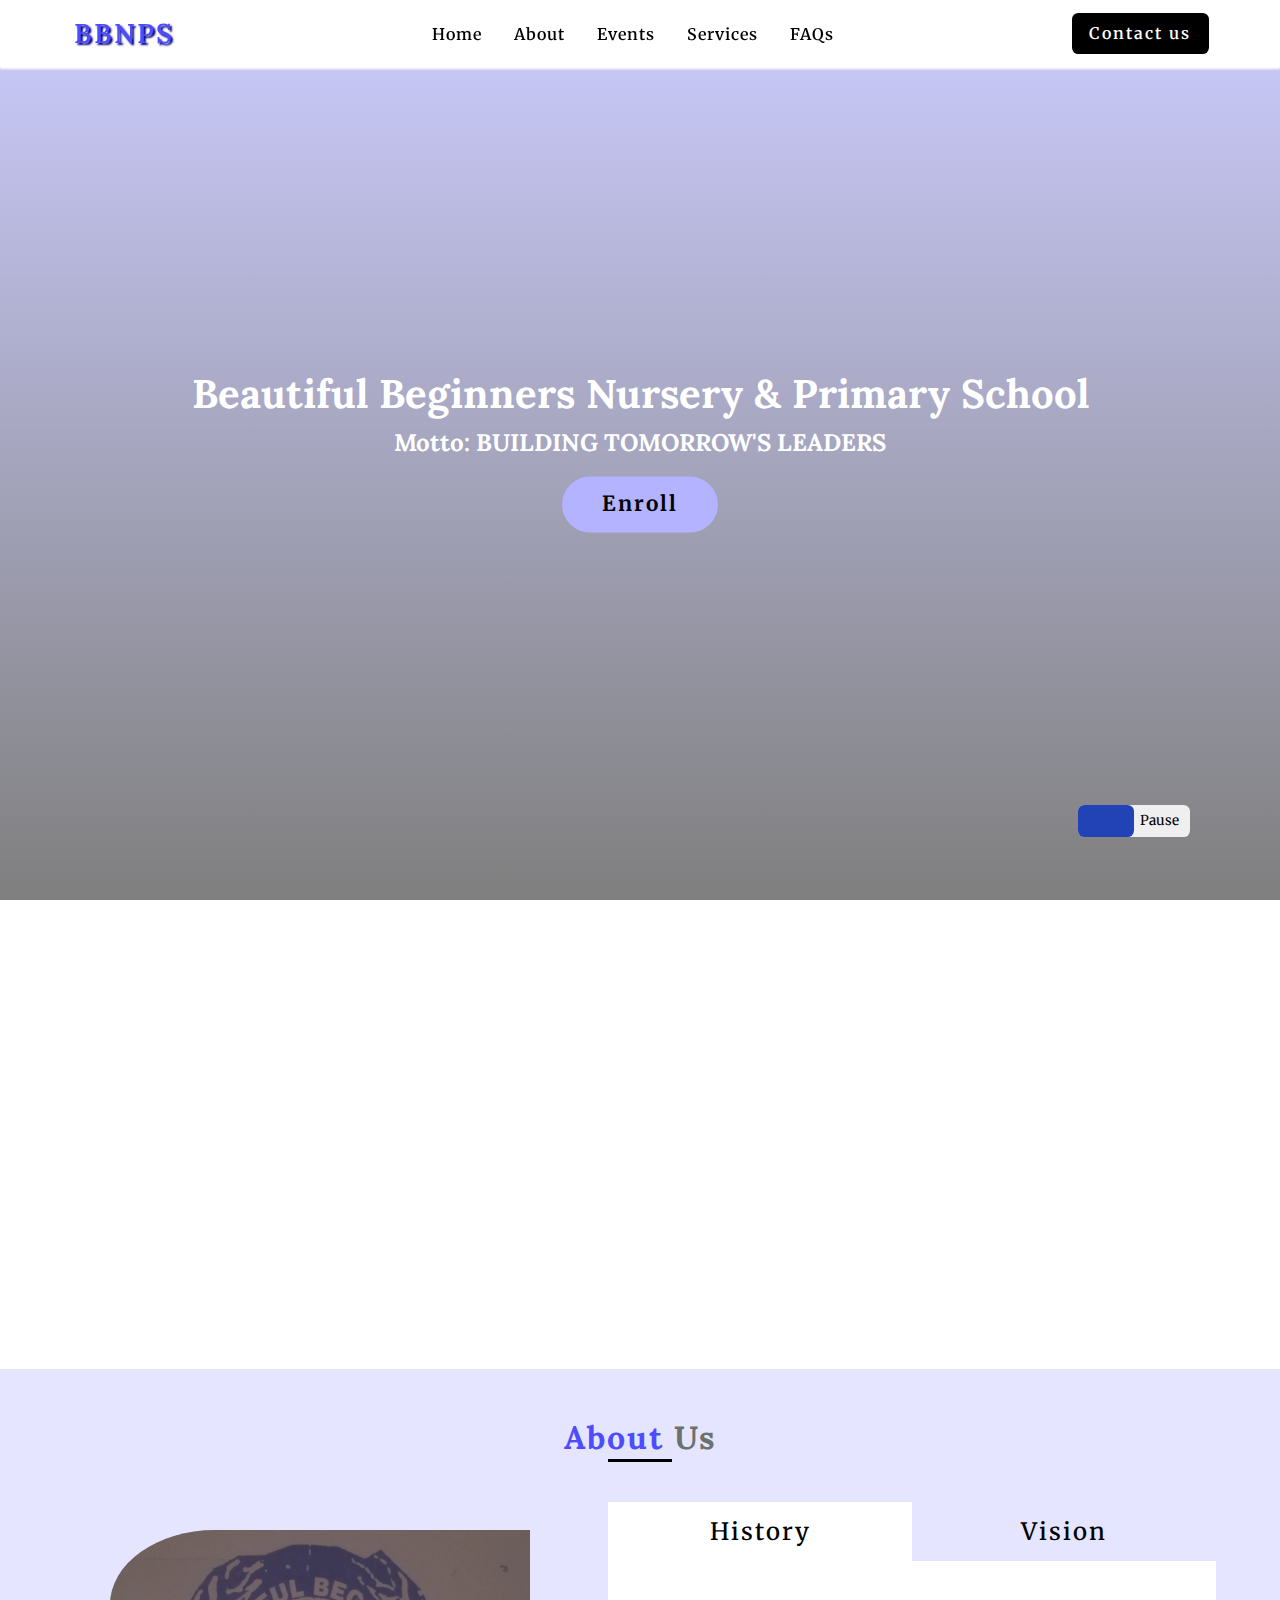
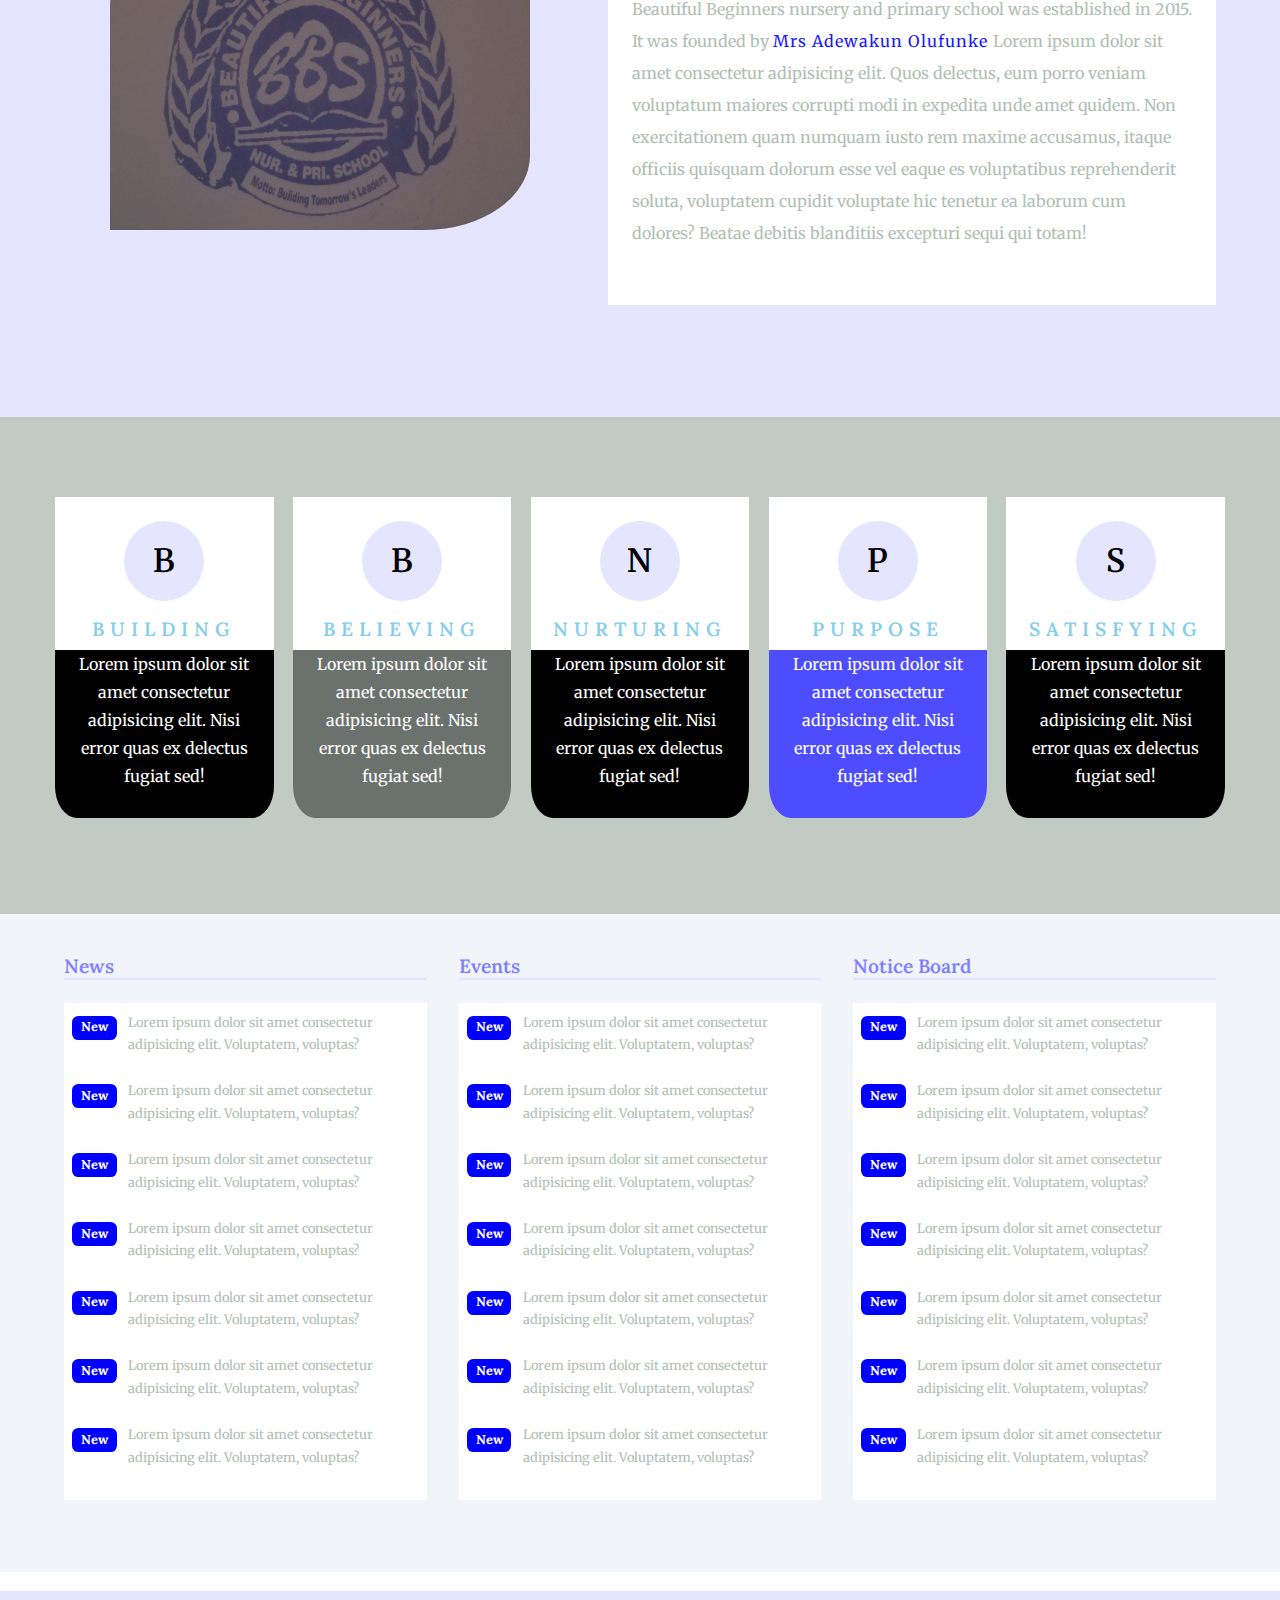
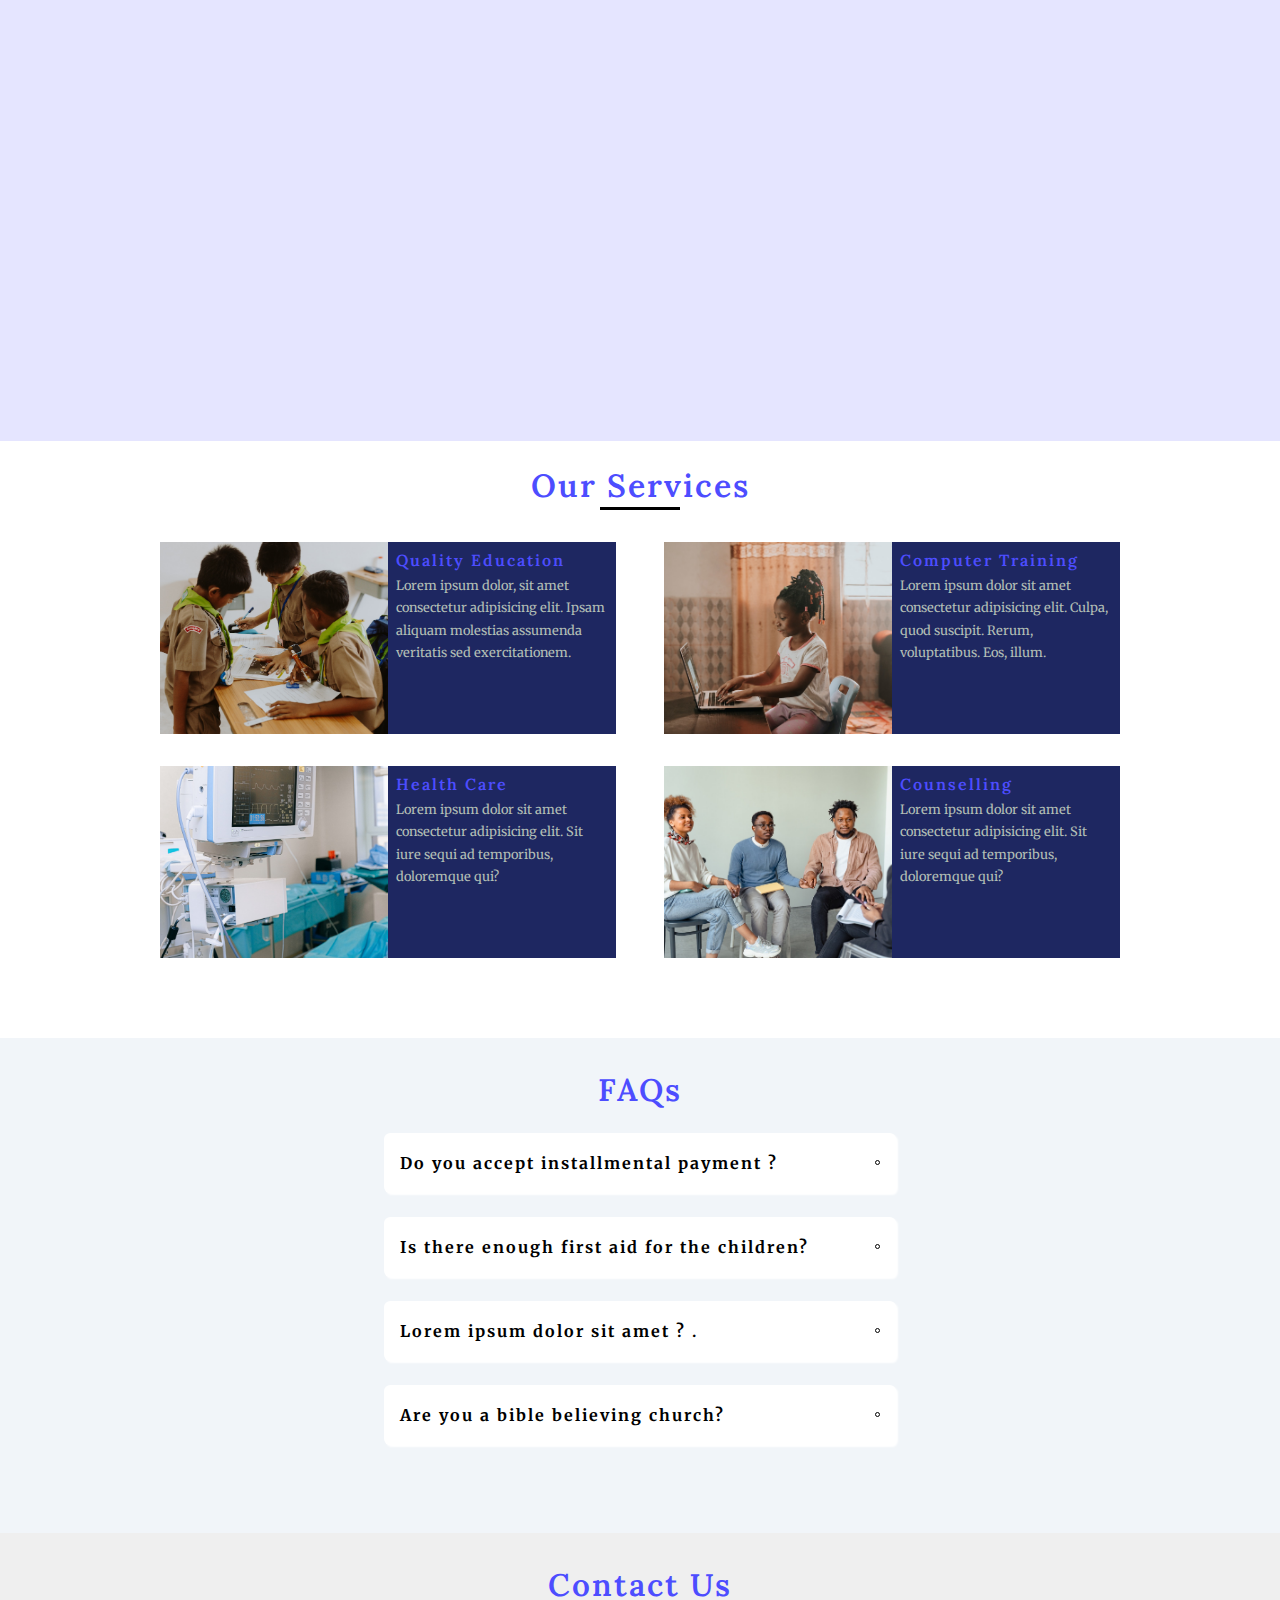
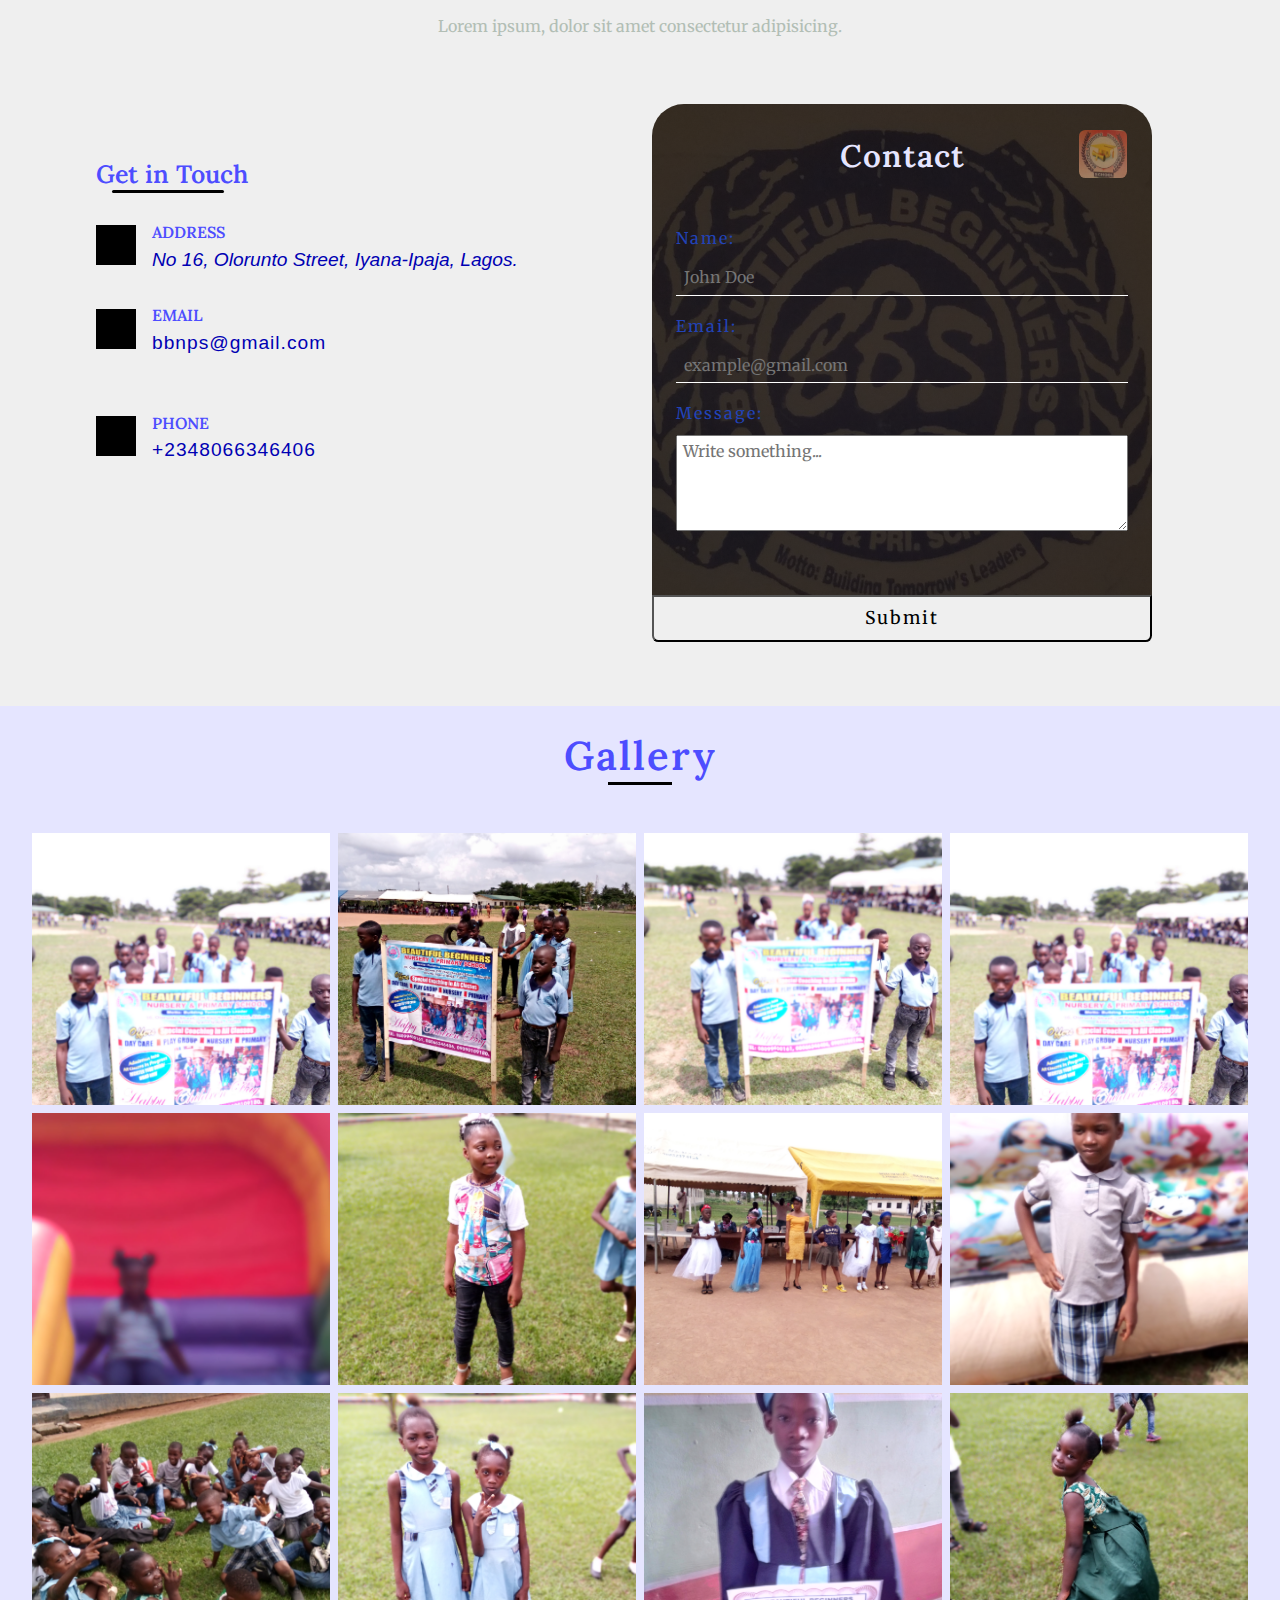
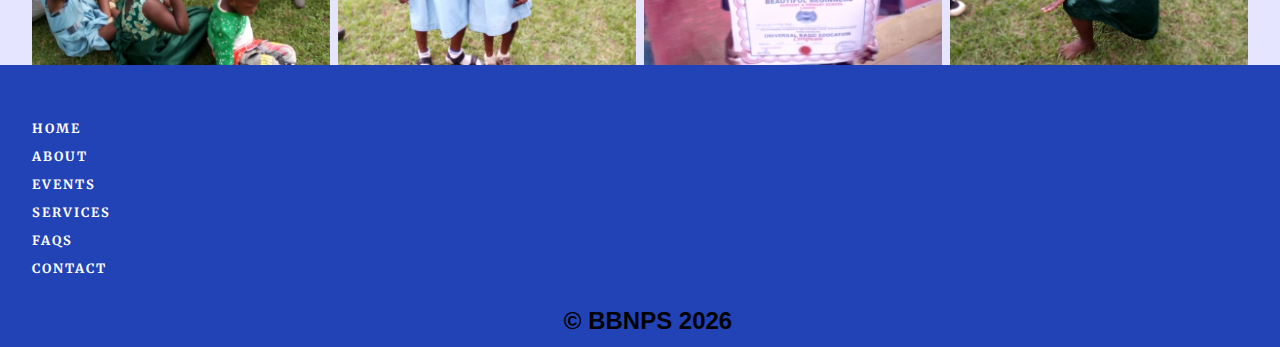
==== commit 276f5af7: "'app.js'" ====
--- a/index.html
+++ b/index.html
@@ -23,12 +23,15 @@
     <div class="preloader">
       <img src="./preloader.gif" alt="preloader" />
     </div>
+
+    <div class="main-content">
+
     <!------header----->
     <header class="header" id="home">
       <!---navbar---->
       <nav class="fixed-nav">
         <div class="nav-center">
-          <!---nav logo-->
+          <!---nav logo--->
           <div class="nav-logo">
             <h3>
               <span>
@@ -759,5 +762,7 @@
     </footer>
 
     <script src="./app.js"></script>
+        </div>
+
   </body>
 </html>
--- a/main.css
+++ b/main.css
@@ -170,15 +170,23 @@
   -ms-transition: var(--transition);
   -o-transition: var(--transition);
   border-radius: var(--border-radius);
-  -webkit-border-radius: var(--border-radius);
-  -moz-border-radius: var(--border-radius);
-  -ms-border-radius: var(--border-radius);
-  -o-border-radius: var(--border-radius);
+  -webkit-border-radius: ;
+  -moz-border-radius: ;
+  -ms-border-radius: ;
+  -o-border-radius: ;
 }
 
 .btn:hover {
   background: var(--secondaryColor-600);
   color: var(--white);
+}
+
+.main-content {
+  display: none;
+}
+
+.show {
+  display: block;
 }
 
 /*
@@ -396,6 +404,7 @@
   .nav-btn a {
     display: block;
     font-size: 1rem;
+    font-weight: 600;
     color: var(--white);
     transition: var(--transition);
     -webkit-transition: var(--transition);
@@ -420,6 +429,10 @@
 
   .nav-links a {
     padding: 1rem;
+  }
+
+  .nav-btn {
+    padding: 0.7rem 1.1rem;
   }
 }
 
@@ -453,7 +466,7 @@
   left: 0;
   width: 100%;
   height: 100%;
-  background: linear-gradient(rgba(0, 0, 0, 0.6), rgba(0, 0, 0, 0.6));
+  background: linear-gradient(rgba(0, 0, 255, 0.2), rgba(0, 0, 0, 0.5));
   z-index: -1;
 }
 
@@ -577,6 +590,10 @@
 @media screen and (min-width: 800px) {
   .hero-info {
     width: 80vw;
+  }
+
+  .hero-btn {
+    padding: 1rem 2.5rem;
   }
 }
 
@@ -967,7 +984,7 @@
   display: grid;
   place-items: center;
   width: 100%;
-  height: 100%;
+  height: 100vh;
   background: var(--white);
   z-index: 999;
   visibility: visible;
@@ -1352,7 +1369,7 @@
   height: 100%;
   background: var(--primaryColor-100);
   animation: name 1s ease forwards;
-  -webkit-animation: name 1s ease forwards;
+  -webkit-animation: ;
   animation-delay: 10s;
 }
 
@@ -1443,7 +1460,7 @@
 .gallery-title div {
   width: 4rem;
   height: 3px;
-  background: var(--white);
+  background: var(--black);
   margin: 0 auto;
   margin-bottom: 3rem;
 }
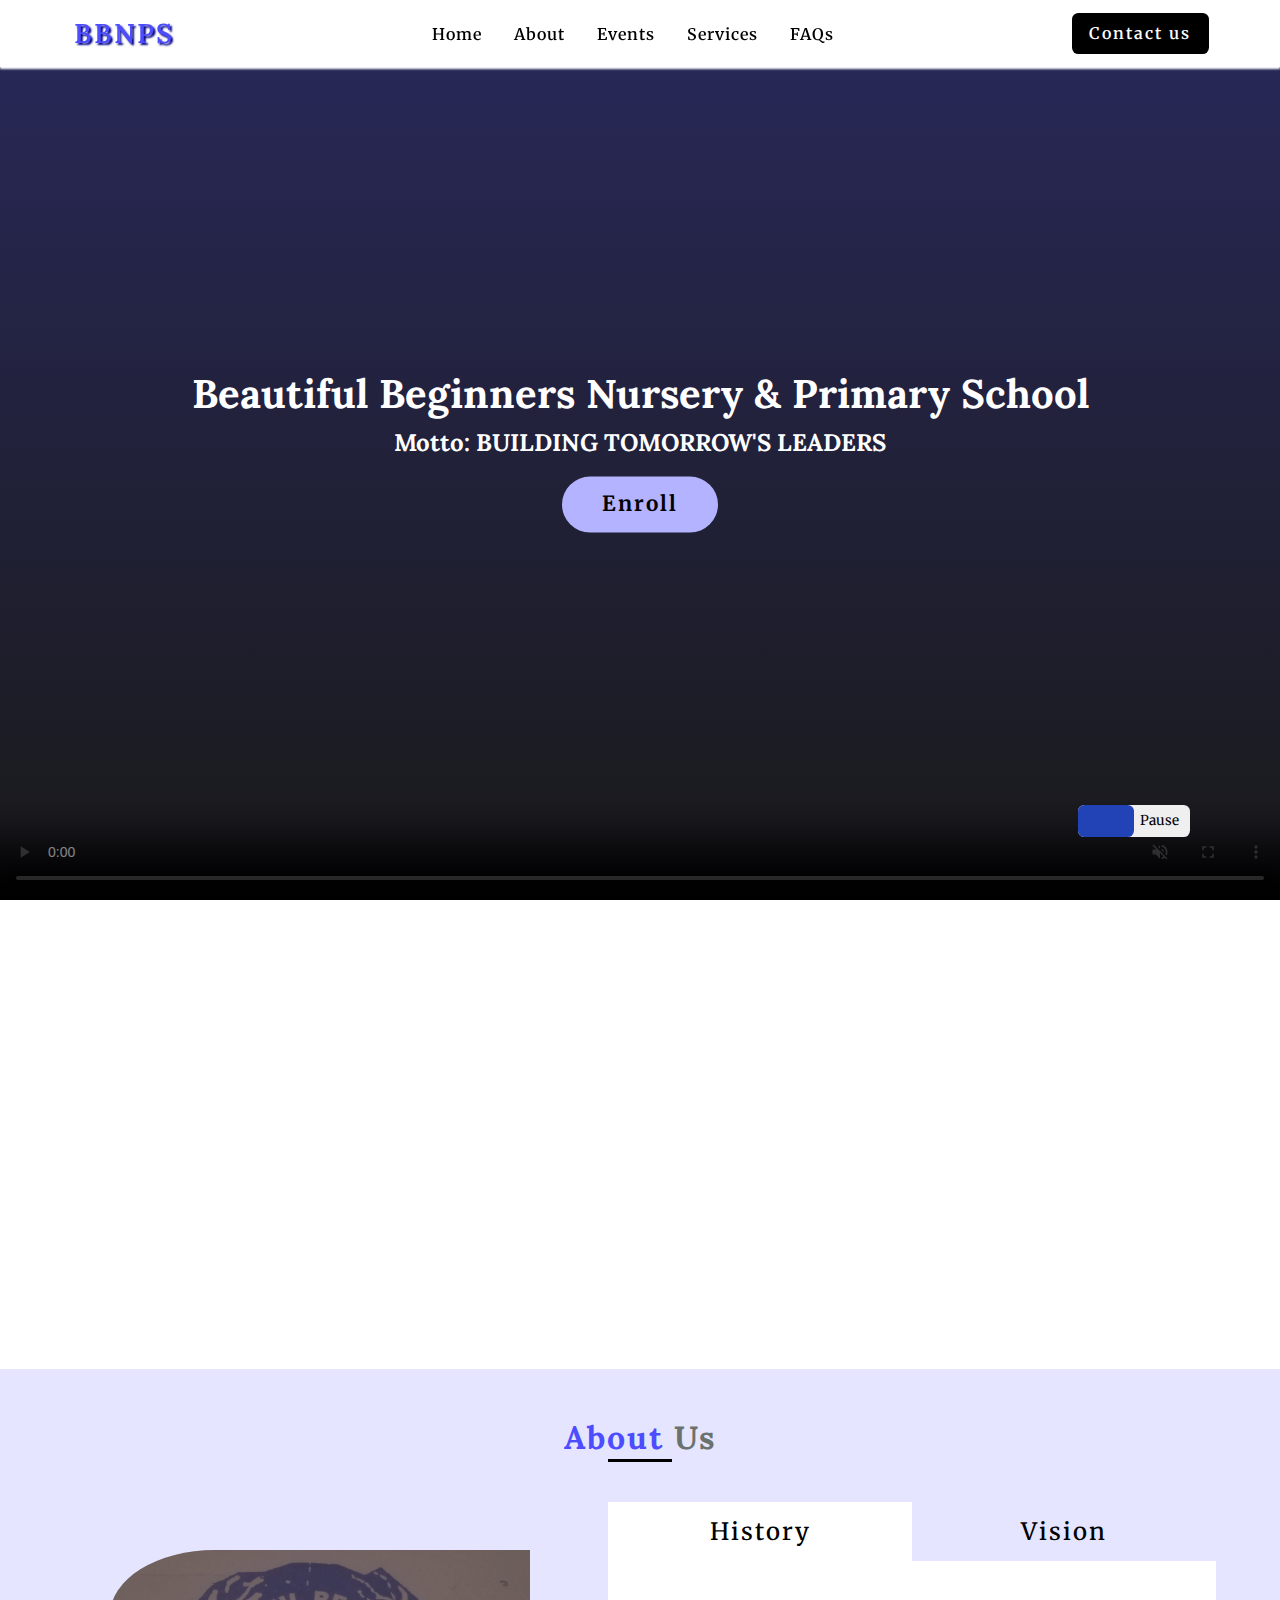
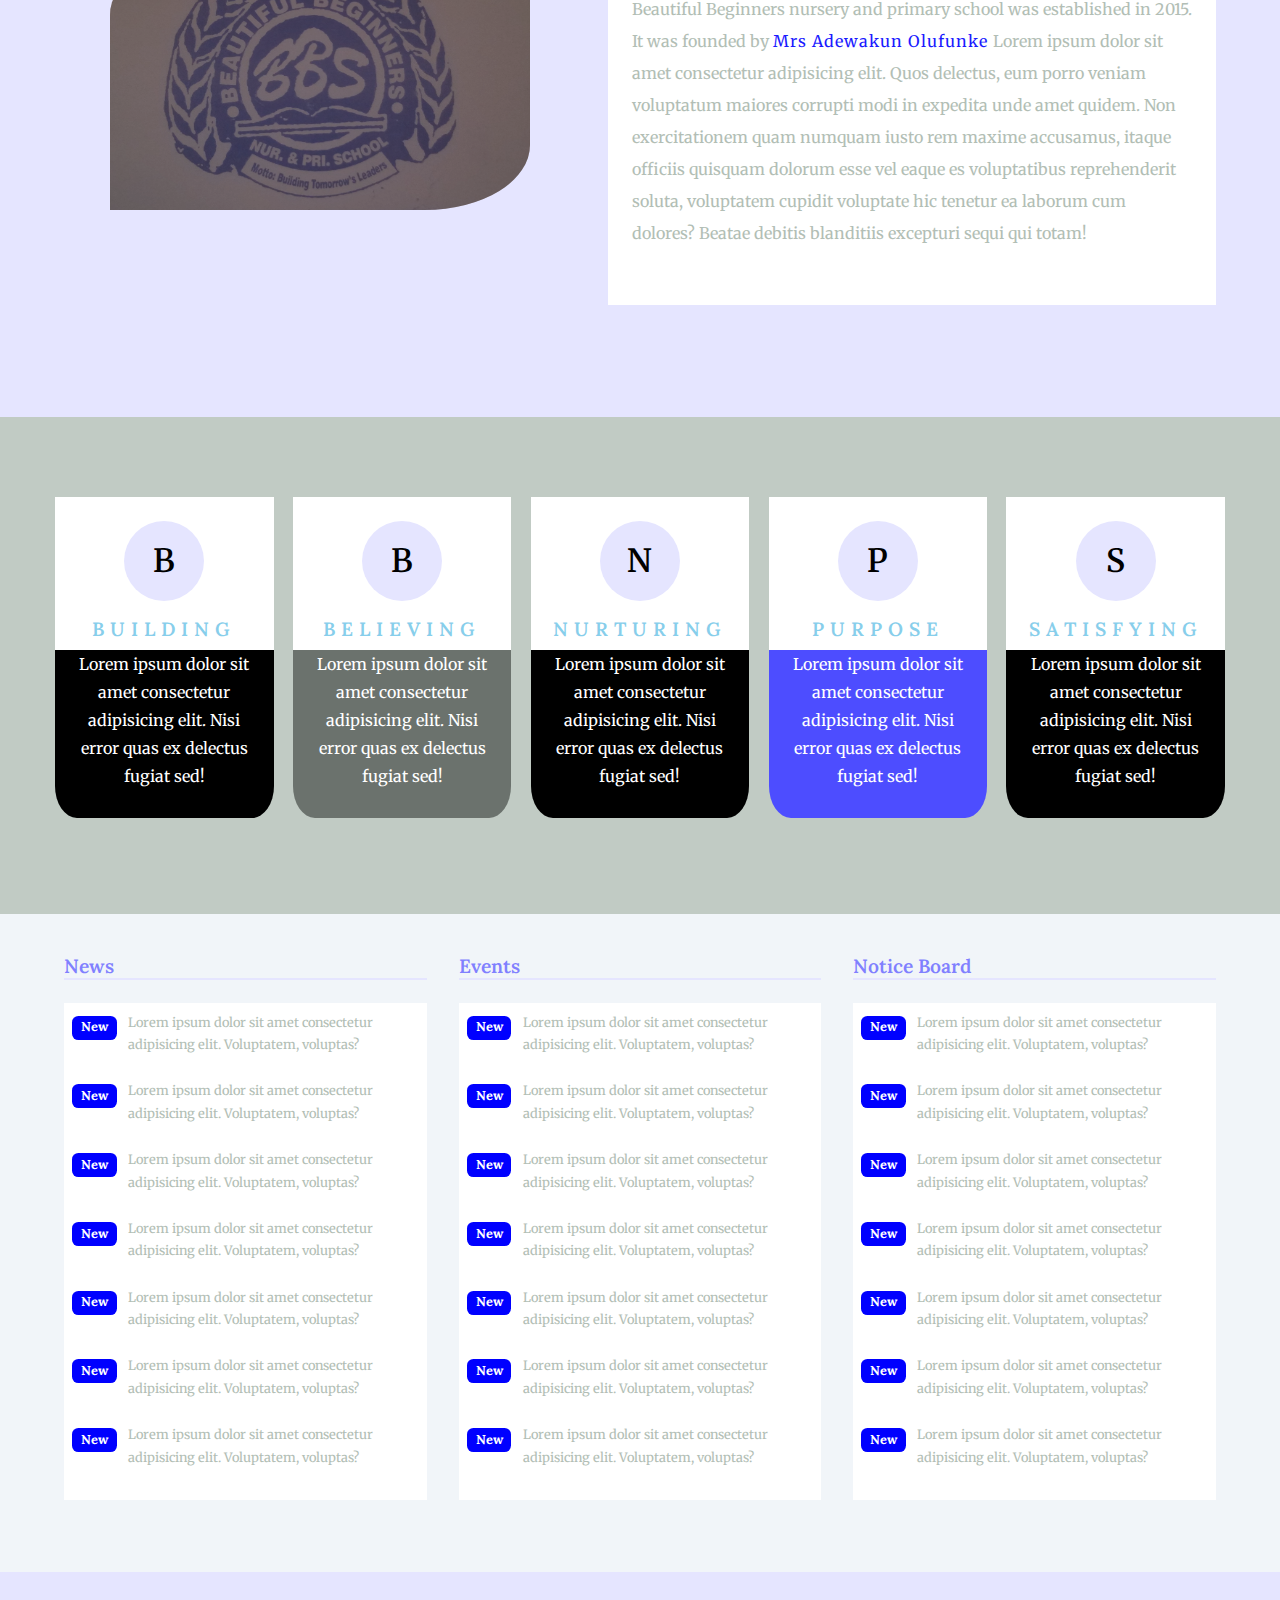
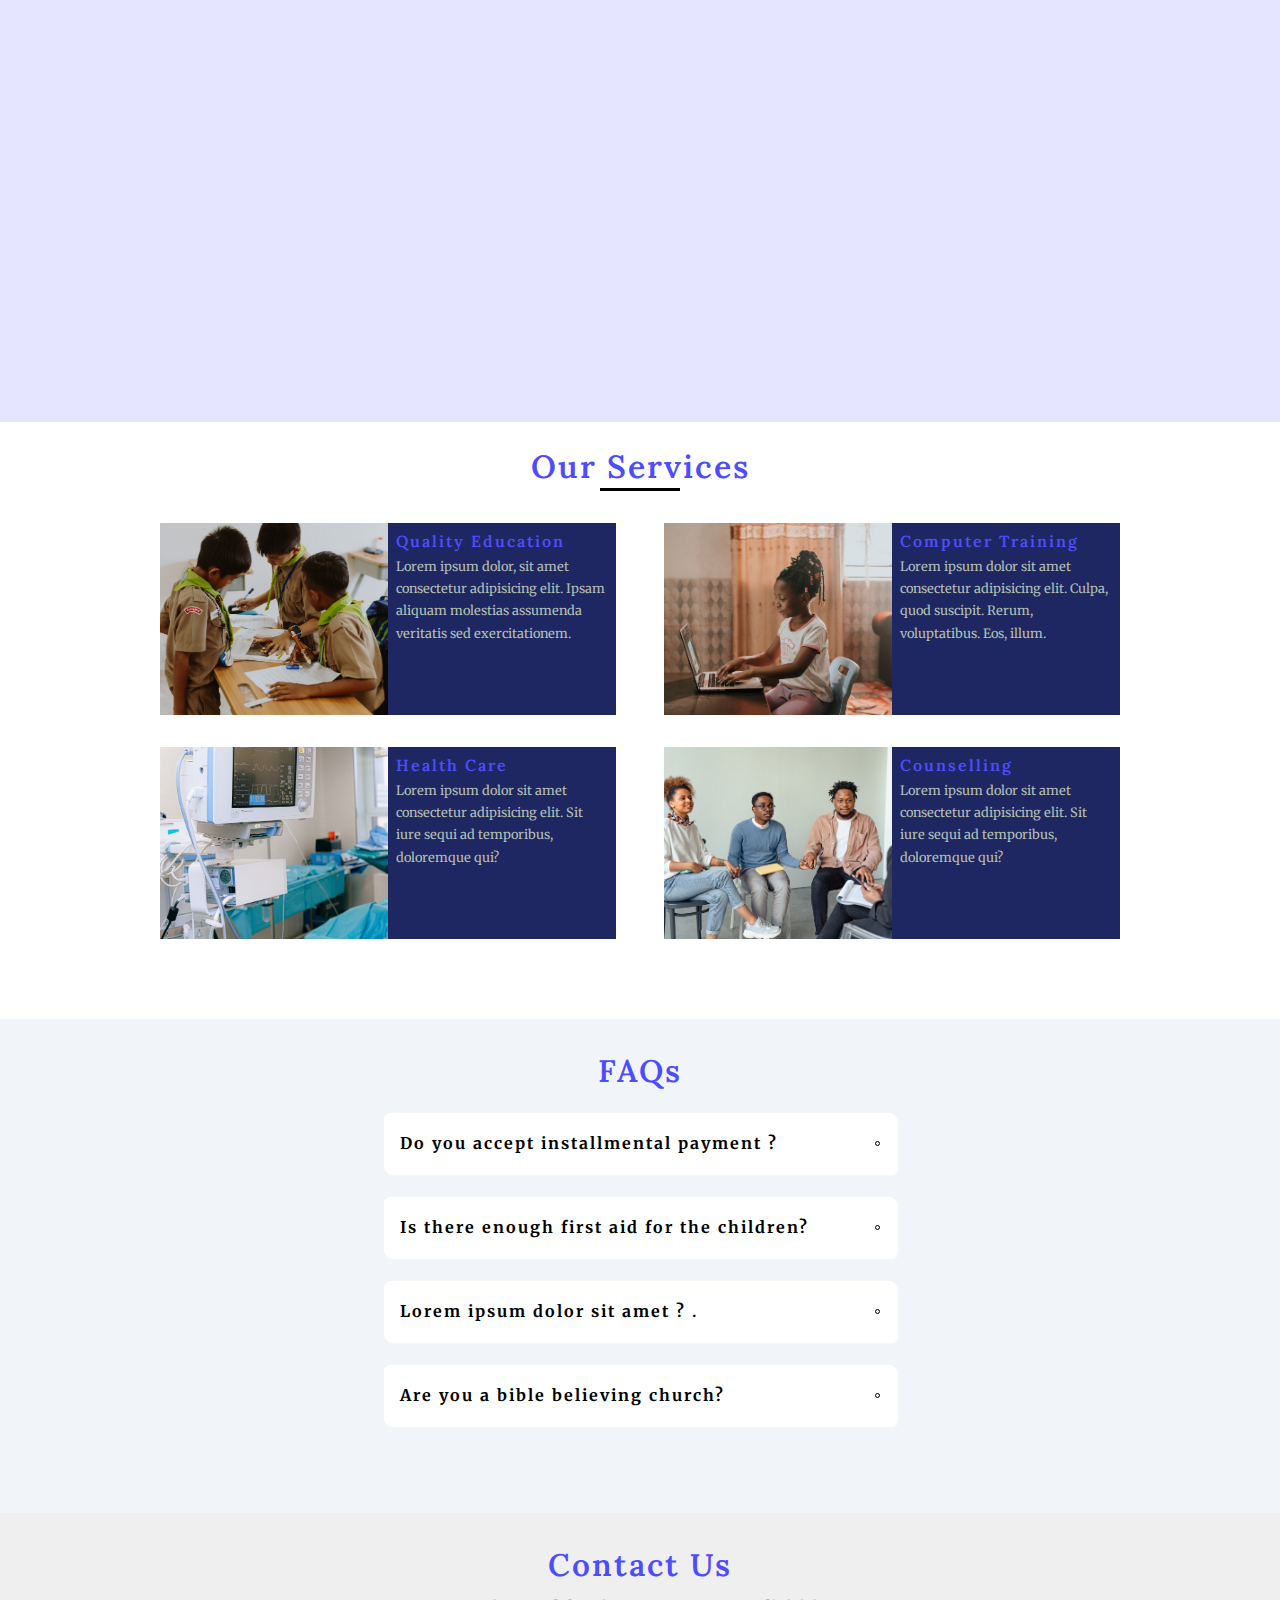
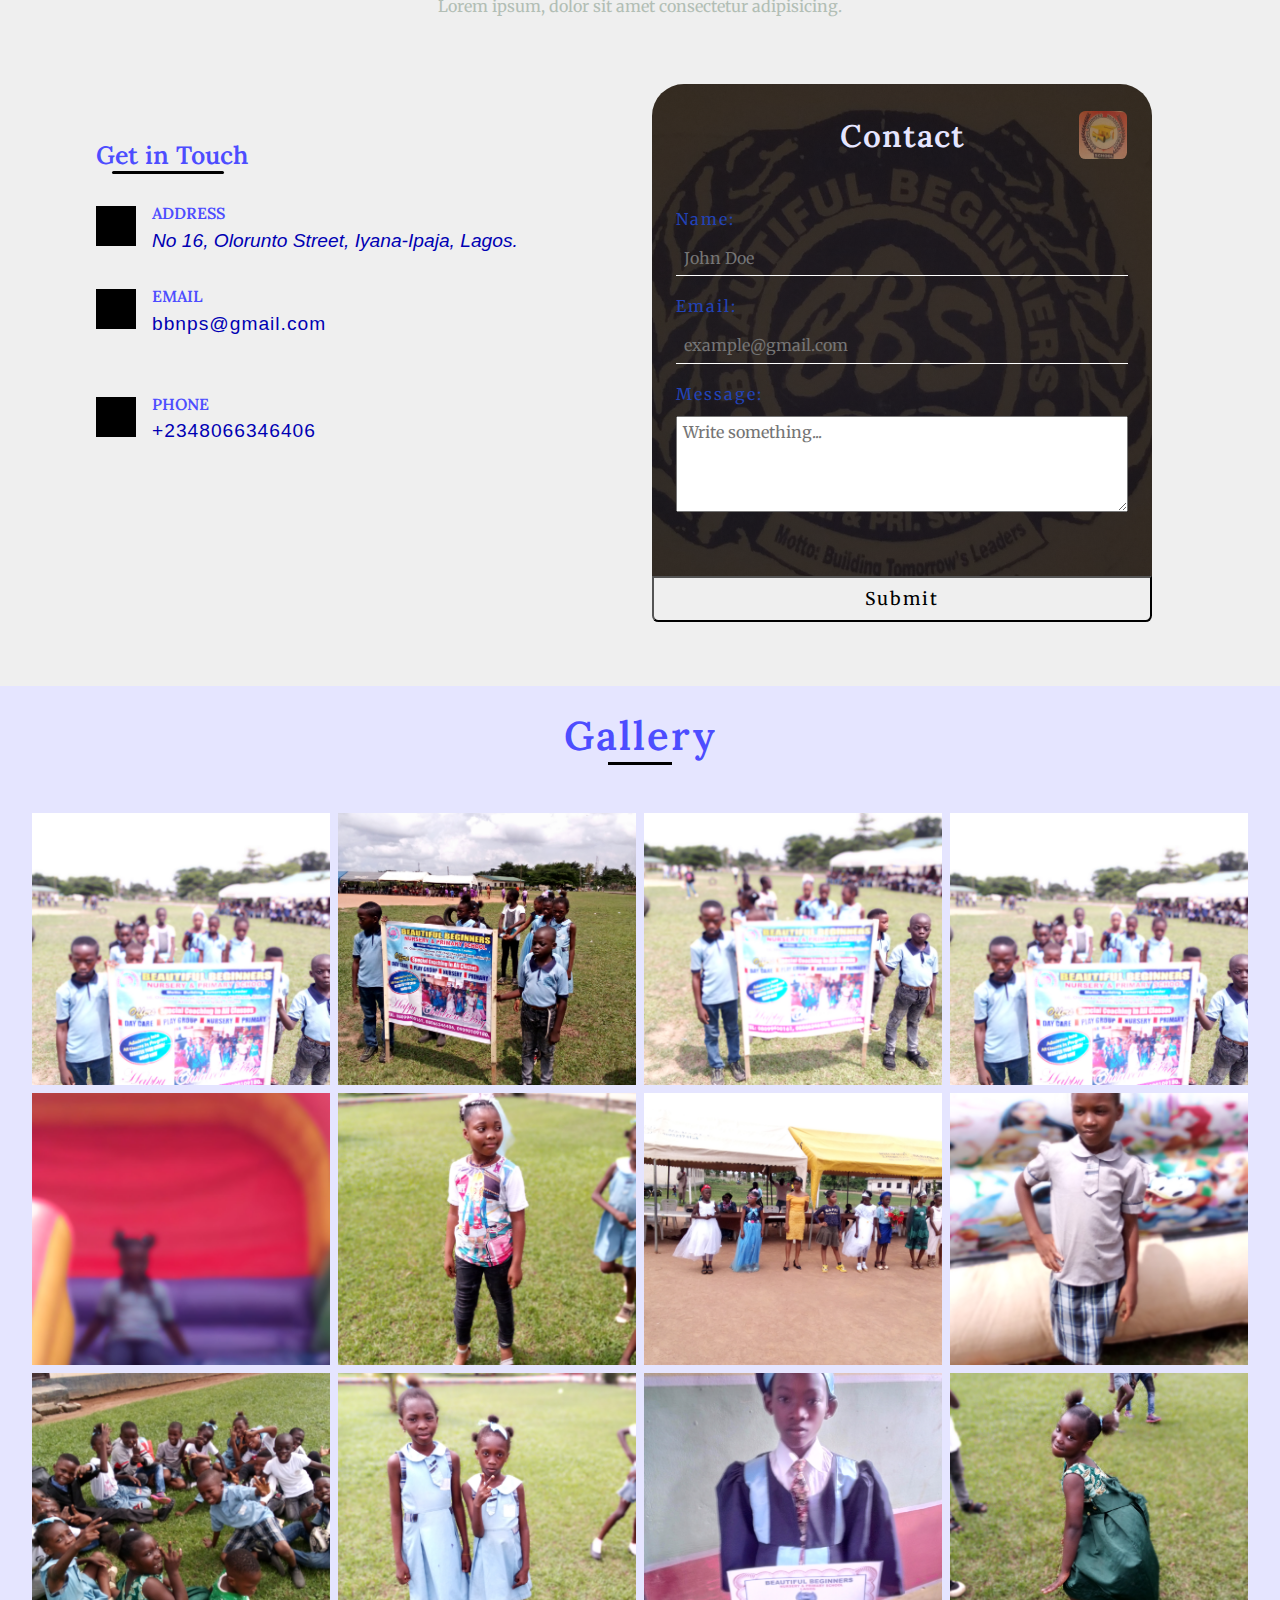
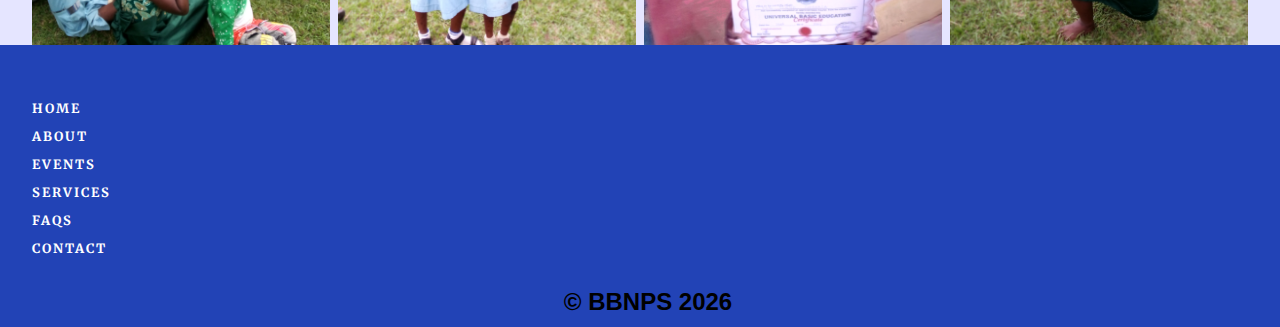
==== commit f3e4c015: "'index.css'" ====
--- a/index.html
+++ b/index.html
@@ -25,623 +25,622 @@
     </div>
 
     <div class="main-content">
-
-    <!------header----->
-    <header class="header" id="home">
-      <!---navbar---->
-      <nav class="fixed-nav">
-        <div class="nav-center">
-          <!---nav logo--->
-          <div class="nav-logo">
-            <h3>
-              <span>
-                <i class="fa-solid fa-graduation-cap"></i>
-              </span>
-              bbnps
-            </h3>
-            <button class="navbar-icon">
-              <i class="fa-solid fa-bars"></i>
+      <!------header----->
+      <header class="header" id="home">
+        <!---navbar---->
+        <nav class="fixed-nav">
+          <div class="nav-center">
+            <!---nav logo--->
+            <div class="nav-logo">
+              <h3>
+                <span>
+                  <i class="fa-solid fa-graduation-cap"></i>
+                </span>
+                bbnps
+              </h3>
+              <button class="navbar-icon">
+                <i class="fa-solid fa-bars"></i>
+              </button>
+            </div>
+
+            <!---nav-links--->
+            <div class="nav-container">
+              <ul class="nav-links">
+                <li><a class="scroll-link" href="#home">home</a></li>
+                <li><a class="scroll-link my-about" href="#about">about</a></li>
+                <li><a class="scroll-link none" href="#events">events</a></li>
+                <li><a class="scroll-link" href="#services">services</a></li>
+                <li><a class="scroll-link" href="#faqs">FAQs</a></li>
+                <!-- <li><a  class="scroll-link none" href="#gallery">gallery</a></li> -->
+              </ul>
+            </div>
+            <!----nav icons------>
+            <button class="btn nav-btn">
+              <a href="#contact" class="scroll-link">Contact us</a>
             </button>
           </div>
-
-          <!---nav-links--->
-          <div class="nav-container">
-            <ul class="nav-links">
-              <li><a class="scroll-link" href="#home">home</a></li>
-              <li><a class="scroll-link my-about" href="#about">about</a></li>
-              <li><a class="scroll-link none" href="#events">events</a></li>
-              <li><a class="scroll-link" href="#services">services</a></li>
-              <li><a class="scroll-link" href="#faqs">FAQs</a></li>
-              <!-- <li><a  class="scroll-link none" href="#gallery">gallery</a></li> -->
-            </ul>
-          </div>
-          <!----nav icons------>
-          <button class="btn nav-btn">
-            <a href="#contact" class="scroll-link">Contact us</a>
+        </nav>
+      </header>
+
+      <div class="hero">
+        <video class="video-container" muted loop controls>
+          <source src="./hero-bcg.mp4" type="video/mp4" />
+        </video>
+
+        <div class="hero-info">
+          <h1>beautiful beginners nursery & primary school</h1>
+          <h5>
+            <strong>motto:</strong> <span>building tomorrow's leaders</span>
+          </h5>
+          <button class="hero-btn">
+            <a href=""> enroll <i class="fa-solid fa-arrow-right"></i> </a>
           </button>
         </div>
-      </nav>
-    </header>
-
-    <div class="hero">
-      <video class="video-container" muted autoplay loop>
-        <source src="./hero-bcg.mp4" type="video/mp4" />
-      </video>
-
-      <div class="hero-info">
-        <h1>beautiful beginners nursery & primary school</h1>
-        <h5>
-          <strong>motto:</strong> <span>building tomorrow's leaders</span>
-        </h5>
-        <button class="hero-btn">
-          <a href=""> enroll <i class="fa-solid fa-arrow-right"></i> </a>
+
+        <button class="switch-btn">
+          <span> play </span>
+          <span> pause </span>
+          <span class="switch"></span>
         </button>
       </div>
 
-      <button class="switch-btn">
-        <span> play </span>
-        <span> pause </span>
-        <span class="switch"></span>
-      </button>
-    </div>
-
-    <!--short-mssage-->
-    <main>
-      <section class="message">
-        <div class="message-center section-center">
-          <h3>admission! admission!! admission in progress!!!</h3>
-          <p>come and enroll your child with us</p>
+      <!--short-mssage-->
+      <main>
+        <section class="message">
+          <div class="message-center section-center">
+            <h3>admission! admission!! admission in progress!!!</h3>
+            <p>come and enroll your child with us</p>
+          </div>
+        </section>
+
+        <!-----about us---->
+        <section class="about" id="about">
+          <div class="about-center section-center">
+            <!---about title---->
+            <div class="title">
+              <h3>about <span>us</span></h3>
+              <div></div>
+            </div>
+            <!---end of about title---->
+            <div class="about-content">
+              <!---about image-->
+              <div class="about-img">
+                <img src="./images/nav.jpg" alt="img" />
+              </div>
+              <!----end of about image-->
+
+              <!-------about info--------->
+              <div class="about-info">
+                <!------button container---------->
+                <div class="btn-container">
+                  <button class="about-btn active" data-id="history">
+                    history
+                  </button>
+                  <button class="about-btn" data-id="vision">vision</button>
+                </div>
+                <!----end of button container----->
+
+                <!----content container------>
+                <div class="about-time">
+                  <!-----content------>
+                  <div class="content active" id="history">
+                    <p>
+                      Beautiful Beginners nursery and primary school was
+                      established in 2015. It was founded by
+                      <a href="author.html">
+                        Mrs Adewakun Olufunke
+                        <!-- learn more -->
+                      </a>
+                      Lorem ipsum dolor sit amet consectetur adipisicing elit.
+                      Quos delectus, eum porro veniam voluptatum maiores
+                      corrupti modi in expedita unde amet quidem. Non
+                      exercitationem quam numquam iusto rem maxime accusamus,
+                      itaque officiis quisquam dolorum esse vel eaque es
+                      voluptatibus reprehenderit soluta, voluptatem cupidit
+                      voluptate hic tenetur ea laborum cum dolores? Beatae
+                      debitis blanditiis excepturi sequi qui totam!
+                    </p>
+                  </div>
+                  <!----end---->
+
+                  <!---second content----->
+                  <div class="content" id="vision">
+                    <p>
+                      our vision is to help Lorem ipsum dolor sit amet
+                      consectetur adipisicing elit. Corporis iste dignissimos,
+                      voluptatibus itaque distinctio laudantium sapiente
+                      corrupti, nemo doloribus aperiam suscipit dolorem nostrum,
+                      maxime consectetur. Ea laborum inventore provide aliquid
+                      dolor quod nemo quia rem, runt, velit magnam, ullam
+                      dolorum neque perferendis expedita molestiae blanditiis
+                      nihil temporibus? Quaerat libero dicta aperiam nam! Lorem
+                      ipsum dolor sit amet consectetur adipisicing elit.
+                    </p>
+                  </div>
+                  <!----end of content---->
+                </div>
+                <!----end of about content--->
+              </div>
+              <!----end of about info--->
+            </div>
+            <!---end of about-->
+          </div>
+          <!---end of about center---->
+        </section>
+        <!-----end of about section---->
+
+        <!-----skills--->
+        <section class="skill">
+          <div class="section-center skill-center">
+            <!-----first card-->
+            <article class="card card-1">
+              <div class="card-title">
+                <div class="add"></div>
+                <div class="text">B</div>
+                <h3>building</h3>
+              </div>
+              <div class="card-info">
+                <p>
+                  Lorem ipsum dolor sit amet consectetur adipisicing elit. Nisi
+                  error quas ex delectus fugiat sed!
+                </p>
+              </div>
+            </article>
+            <!---end of first card----->
+
+            <!-----second card-->
+            <article class="card card-2">
+              <div class="card-title">
+                <div class="add"></div>
+                <div class="text">B</div>
+                <h3>believing</h3>
+              </div>
+              <div class="card-info">
+                <p>
+                  Lorem ipsum dolor sit amet consectetur adipisicing elit. Nisi
+                  error quas ex delectus fugiat sed!
+                </p>
+              </div>
+            </article>
+            <!---end of second card----->
+
+            <!-----third card-->
+            <article class="card card-3">
+              <div class="card-title">
+                <div class="add"></div>
+                <div class="text">N</div>
+                <h3>nurturing</h3>
+              </div>
+              <div class="card-info">
+                <p>
+                  Lorem ipsum dolor sit amet consectetur adipisicing elit. Nisi
+                  error quas ex delectus fugiat sed!
+                </p>
+              </div>
+            </article>
+            <!---end of third card----->
+
+            <!-----fourth card-->
+            <article class="card card-4">
+              <div class="card-title">
+                <div class="add"></div>
+                <div class="text">P</div>
+                <h3>purpose</h3>
+              </div>
+              <div class="card-info">
+                <p>
+                  Lorem ipsum dolor sit amet consectetur adipisicing elit. Nisi
+                  error quas ex delectus fugiat sed!
+                </p>
+              </div>
+            </article>
+            <!---end of fourth card----->
+
+            <!-----fifth card-->
+            <article class="card card-5">
+              <div class="card-title">
+                <div class="add"></div>
+                <div class="text">S</div>
+                <h3>satisfying</h3>
+              </div>
+              <div class="card-info">
+                <p>
+                  Lorem ipsum dolor sit amet consectetur adipisicing elit. Nisi
+                  error quas ex delectus fugiat sed!
+                </p>
+              </div>
+            </article>
+            <!---end of fifth card----->
+          </div>
+        </section>
+
+        <section class="events" id="events">
+          <div class="events-center section-center">
+            <!----news----->
+            <div class="event">
+              <h3>news</h3>
+              <div class="event-info">
+                <p>
+                  Lorem ipsum dolor sit amet consectetur adipisicing elit.
+                  Voluptatem, voluptas?
+                </p>
+                <p>
+                  Lorem ipsum dolor sit amet consectetur adipisicing elit.
+                  Voluptatem, voluptas?
+                </p>
+                <p>
+                  Lorem ipsum dolor sit amet consectetur adipisicing elit.
+                  Voluptatem, voluptas?
+                </p>
+                <p>
+                  Lorem ipsum dolor sit amet consectetur adipisicing elit.
+                  Voluptatem, voluptas?
+                </p>
+                <p>
+                  Lorem ipsum dolor sit amet consectetur adipisicing elit.
+                  Voluptatem, voluptas?
+                </p>
+                <p>
+                  Lorem ipsum dolor sit amet consectetur adipisicing elit.
+                  Voluptatem, voluptas?
+                </p>
+                <p>
+                  Lorem ipsum dolor sit amet consectetur adipisicing elit.
+                  Voluptatem, voluptas?
+                </p>
+              </div>
+            </div>
+            <!---end of news-->
+            <!----events----->
+            <div class="event">
+              <h3>events</h3>
+              <div class="event-info">
+                <p>
+                  Lorem ipsum dolor sit amet consectetur adipisicing elit.
+                  Voluptatem, voluptas?
+                </p>
+                <p>
+                  Lorem ipsum dolor sit amet consectetur adipisicing elit.
+                  Voluptatem, voluptas?
+                </p>
+                <p>
+                  Lorem ipsum dolor sit amet consectetur adipisicing elit.
+                  Voluptatem, voluptas?
+                </p>
+                <p>
+                  Lorem ipsum dolor sit amet consectetur adipisicing elit.
+                  Voluptatem, voluptas?
+                </p>
+                <p>
+                  Lorem ipsum dolor sit amet consectetur adipisicing elit.
+                  Voluptatem, voluptas?
+                </p>
+                <p>
+                  Lorem ipsum dolor sit amet consectetur adipisicing elit.
+                  Voluptatem, voluptas?
+                </p>
+                <p>
+                  Lorem ipsum dolor sit amet consectetur adipisicing elit.
+                  Voluptatem, voluptas?
+                </p>
+              </div>
+            </div>
+            <!---end of events-->
+            <!----event----->
+            <div class="event">
+              <h3>notice board</h3>
+              <div class="event-info">
+                <p>
+                  Lorem ipsum dolor sit amet consectetur adipisicing elit.
+                  Voluptatem, voluptas?
+                </p>
+                <p>
+                  Lorem ipsum dolor sit amet consectetur adipisicing elit.
+                  Voluptatem, voluptas?
+                </p>
+                <p>
+                  Lorem ipsum dolor sit amet consectetur adipisicing elit.
+                  Voluptatem, voluptas?
+                </p>
+                <p>
+                  Lorem ipsum dolor sit amet consectetur adipisicing elit.
+                  Voluptatem, voluptas?
+                </p>
+                <p>
+                  Lorem ipsum dolor sit amet consectetur adipisicing elit.
+                  Voluptatem, voluptas?
+                </p>
+                <p>
+                  Lorem ipsum dolor sit amet consectetur adipisicing elit.
+                  Voluptatem, voluptas?
+                </p>
+                <p>
+                  Lorem ipsum dolor sit amet consectetur adipisicing elit.
+                  Voluptatem, voluptas?
+                </p>
+              </div>
+            </div>
+            <!---end of notice-->
+          </div>
+        </section>
+
+        <!---------end of events-------->
+
+        <div class="message-2">
+          <div class="message2-center section-center">
+            <h3>admission! admission!! admission in progress!!!</h3>
+            <p>come and enroll your child with us</p>
+          </div>
         </div>
-      </section>
-
-      <!-----about us---->
-      <section class="about" id="about">
-        <div class="about-center section-center">
-          <!---about title---->
-          <div class="title">
-            <h3>about <span>us</span></h3>
+
+        <section class="services" id="services">
+          <div class="section-center">
+            <div class="service-title">
+              <h3>our services</h3>
+              <div></div>
+            </div>
+            <div class="service-center">
+              <!-----service----->
+              <div class="service">
+                <div class="img-container">
+                  <img src="./service1.jpg" alt="" />
+                </div>
+                <div class="service-info">
+                  <h2>quality education</h2>
+                  <p>
+                    Lorem ipsum dolor, sit amet consectetur adipisicing elit.
+                    Ipsam aliquam molestias assumenda veritatis sed
+                    exercitationem.
+                  </p>
+                </div>
+              </div>
+
+              <!---service 2-->
+              <div class="service">
+                <div class="img-container">
+                  <img src="./service2.jpg" alt="" />
+                </div>
+                <div class="service-info">
+                  <h2>computer training</h2>
+                  <p>
+                    Lorem ipsum dolor sit amet consectetur adipisicing elit.
+                    Culpa, quod suscipit. Rerum, voluptatibus. Eos, illum.
+                  </p>
+                </div>
+              </div>
+
+              <!-----service 3------>
+              <div class="service">
+                <div class="img-container">
+                  <img src="./service3.jpg" alt="" />
+                </div>
+                <div class="service-info">
+                  <h2>health care</h2>
+                  <p>
+                    Lorem ipsum dolor sit amet consectetur adipisicing elit. Sit
+                    iure sequi ad temporibus, doloremque qui?
+                  </p>
+                </div>
+              </div>
+
+              <!-----service 3------>
+              <div class="service">
+                <div class="img-container">
+                  <img src="./service4.jpg" alt="" />
+                </div>
+                <div class="service-info">
+                  <h2>counselling</h2>
+                  <p>
+                    Lorem ipsum dolor sit amet consectetur adipisicing elit. Sit
+                    iure sequi ad temporibus, doloremque qui?
+                  </p>
+                </div>
+              </div>
+            </div>
+          </div>
+        </section>
+
+        <!----faqs------->
+        <section class="faqs" id="faqs">
+          <div class="section-center">
+            <div class="faq-title">
+              <h3>FAQs</h3>
+            </div>
+
+            <div class="faq-center section-center">
+              <!-------first question-------->
+              <article class="faq">
+                <div class="faq-header">
+                  <p>Do you accept installmental payment ?</p>
+                  <button class="faq-btn">
+                    <span><i class="fa-solid fa-plus"></i></span>
+                    <span><i class="fa-solid fa-minus"></i></span>
+                  </button>
+                </div>
+                <div class="text">
+                  <p>
+                    Lorem ipsum dolor sit amet consectetur adipisicing elit.
+                    Quasi, obcaecati!
+                  </p>
+                </div>
+              </article>
+              <!----the end-------->
+
+              <!-------second question-------->
+              <article class="faq">
+                <div class="faq-header">
+                  <p>Is there enough first aid for the children?</p>
+                  <button class="faq-btn">
+                    <span><i class="fa-solid fa-plus"></i></span>
+                    <span><i class="fa-solid fa-minus"></i></span>
+                  </button>
+                </div>
+                <div class="text">
+                  <p>
+                    Lorem ipsum dolor sit amet consectetur adipisicing elit. Non
+                    asperiores eius voluptatem, ullam pariatur in. Lorem ipsum
+                    dolor sit amet.
+                  </p>
+                </div>
+              </article>
+              <!----the end-------->
+
+              <!-------third question-------->
+              <article class="faq">
+                <div class="faq-header">
+                  <p>Lorem ipsum dolor sit amet ? .</p>
+                  <button class="faq-btn">
+                    <span><i class="fa-solid fa-plus"></i></span>
+                    <span><i class="fa-solid fa-minus"></i></span>
+                  </button>
+                </div>
+                <div class="text">
+                  <p>
+                    Lorem ipsum dolor sit amet consectetur adipisicing elit. Non
+                    asperiores eius voluptatem, ullam pariatur in. Lorem ipsum
+                    dolor sit amet, consectetur adipisicing elit. Dolores, sint!
+                  </p>
+                </div>
+              </article>
+              <!----the end-------->
+
+              <!-------forth question-------->
+              <article class="faq">
+                <div class="faq-header">
+                  <p>Are you a bible believing church?</p>
+                  <button class="faq-btn">
+                    <span><i class="fa-solid fa-plus"></i></span>
+                    <span><i class="fa-solid fa-minus"></i></span>
+                  </button>
+                </div>
+                <div class="text">
+                  <p>
+                    Lorem ipsum dolor sit amet consectetur adipisicing elit. Non
+                    asperiores eius voluptatem, ullam pariatur in. Lorem ipsum
+                    dolor sit amet consectetur adipisicing elit. Iste ad,
+                    necessitatibus quaerat qui nostrum cumque?
+                  </p>
+                </div>
+              </article>
+              <!----the end-------->
+            </div>
+          </div>
+        </section>
+
+        <section class="contact-section" id="contact">
+          <div class="contact-title">
+            <h3>contact us</h3>
+            <p>Lorem ipsum, dolor sit amet consectetur adipisicing.</p>
+          </div>
+
+          <div class="contact-center">
+            <div class="contact-details">
+              <div class="title">
+                <h4>Get in Touch</h4>
+                <div class="underline"></div>
+              </div>
+
+              <article class="contact first-contact">
+                <span><i class="fa-solid fa-address-book"></i></span>
+                <div class="detail">
+                  <h4>address</h4>
+                  <address>No 16, Olorunto Street, Iyana-Ipaja, Lagos.</address>
+                </div>
+              </article>
+
+              <article class="contact second-contact">
+                <span><i class="fa-solid fa-envelope"></i></span>
+                <div class="detail">
+                  <h4>email</h4>
+                  <p>bbnps@gmail.com</p>
+                </div>
+              </article>
+
+              <article class="contact third-contact">
+                <span><i class="fa-solid fa-phone"></i></span>
+                <div class="detail">
+                  <h4>phone</h4>
+                  <p>+2348066346406</p>
+                </div>
+              </article>
+            </div>
+
+            <form action="" class="contact-form">
+              <div class="form-title">
+                <img src="./images/new-1.jpg" alt="" />
+                <h3>contact</h3>
+              </div>
+
+              <div class="form-data">
+                <div class="form-row">
+                  <label for="name">name: </label>
+                  <input
+                    type="text"
+                    name="name"
+                    id="name"
+                    required
+                    placeholder="John Doe"
+                  />
+                </div>
+
+                <div class="form-row">
+                  <label for="email">email: </label>
+                  <input
+                    type="email"
+                    name="email"
+                    id="email"
+                    placeholder="example@gmail.com"
+                    required
+                  />
+                </div>
+
+                <div class="form-row">
+                  <label for="message">message: </label>
+                  <textarea
+                    name=""
+                    id=""
+                    cols="20"
+                    rows="10"
+                    placeholder="Write something..."
+                  ></textarea>
+                </div>
+              </div>
+
+              <button class="form-btn">submit</button>
+            </form>
+          </div>
+          <!-------end of contact center------------->
+        </section>
+
+        <!----------gallery section---------->
+        <section class="gallery" id="gallery">
+          <div class="gallery-title">
+            <h2>gallery</h2>
             <div></div>
           </div>
-          <!---end of about title---->
-          <div class="about-content">
-            <!---about image-->
-            <div class="about-img">
-              <img src="./images/nav.jpg" alt="img" />
-            </div>
-            <!----end of about image-->
-
-            <!-------about info--------->
-            <div class="about-info">
-              <!------button container---------->
-              <div class="btn-container">
-                <button class="about-btn active" data-id="history">
-                  history
-                </button>
-                <button class="about-btn" data-id="vision">vision</button>
-              </div>
-              <!----end of button container----->
-
-              <!----content container------>
-              <div class="about-time">
-                <!-----content------>
-                <div class="content active" id="history">
-                  <p>
-                    Beautiful Beginners nursery and primary school was
-                    established in 2015. It was founded by
-                    <a href="author.html">
-                      Mrs Adewakun Olufunke
-                      <!-- learn more -->
-                    </a>
-                    Lorem ipsum dolor sit amet consectetur adipisicing elit.
-                    Quos delectus, eum porro veniam voluptatum maiores corrupti
-                    modi in expedita unde amet quidem. Non exercitationem quam
-                    numquam iusto rem maxime accusamus, itaque officiis quisquam
-                    dolorum esse vel eaque es voluptatibus reprehenderit soluta,
-                    voluptatem cupidit voluptate hic tenetur ea laborum cum
-                    dolores? Beatae debitis blanditiis excepturi sequi qui
-                    totam!
-                  </p>
-                </div>
-                <!----end---->
-
-                <!---second content----->
-                <div class="content" id="vision">
-                  <p>
-                    our vision is to help Lorem ipsum dolor sit amet consectetur
-                    adipisicing elit. Corporis iste dignissimos, voluptatibus
-                    itaque distinctio laudantium sapiente corrupti, nemo
-                    doloribus aperiam suscipit dolorem nostrum, maxime
-                    consectetur. Ea laborum inventore provide aliquid dolor quod
-                    nemo quia rem, runt, velit magnam, ullam dolorum neque
-                    perferendis expedita molestiae blanditiis nihil temporibus?
-                    Quaerat libero dicta aperiam nam! Lorem ipsum dolor sit amet
-                    consectetur adipisicing elit.
-                  </p>
-                </div>
-                <!----end of content---->
-              </div>
-              <!----end of about content--->
-            </div>
-            <!----end of about info--->
-          </div>
-          <!---end of about-->
-        </div>
-        <!---end of about center---->
-      </section>
-      <!-----end of about section---->
-
-      <!-----skills--->
-      <section class="skill">
-        <div class="section-center skill-center">
-          <!-----first card-->
-          <article class="card card-1">
-            <div class="card-title">
-              <div class="add"></div>
-              <div class="text">B</div>
-              <h3>building</h3>
-            </div>
-            <div class="card-info">
-              <p>
-                Lorem ipsum dolor sit amet consectetur adipisicing elit. Nisi
-                error quas ex delectus fugiat sed!
-              </p>
-            </div>
-          </article>
-          <!---end of first card----->
-
-          <!-----second card-->
-          <article class="card card-2">
-            <div class="card-title">
-              <div class="add"></div>
-              <div class="text">B</div>
-              <h3>believing</h3>
-            </div>
-            <div class="card-info">
-              <p>
-                Lorem ipsum dolor sit amet consectetur adipisicing elit. Nisi
-                error quas ex delectus fugiat sed!
-              </p>
-            </div>
-          </article>
-          <!---end of second card----->
-
-          <!-----third card-->
-          <article class="card card-3">
-            <div class="card-title">
-              <div class="add"></div>
-              <div class="text">N</div>
-              <h3>nurturing</h3>
-            </div>
-            <div class="card-info">
-              <p>
-                Lorem ipsum dolor sit amet consectetur adipisicing elit. Nisi
-                error quas ex delectus fugiat sed!
-              </p>
-            </div>
-          </article>
-          <!---end of third card----->
-
-          <!-----fourth card-->
-          <article class="card card-4">
-            <div class="card-title">
-              <div class="add"></div>
-              <div class="text">P</div>
-              <h3>purpose</h3>
-            </div>
-            <div class="card-info">
-              <p>
-                Lorem ipsum dolor sit amet consectetur adipisicing elit. Nisi
-                error quas ex delectus fugiat sed!
-              </p>
-            </div>
-          </article>
-          <!---end of fourth card----->
-
-          <!-----fifth card-->
-          <article class="card card-5">
-            <div class="card-title">
-              <div class="add"></div>
-              <div class="text">S</div>
-              <h3>satisfying</h3>
-            </div>
-            <div class="card-info">
-              <p>
-                Lorem ipsum dolor sit amet consectetur adipisicing elit. Nisi
-                error quas ex delectus fugiat sed!
-              </p>
-            </div>
-          </article>
-          <!---end of fifth card----->
-        </div>
-      </section>
-
-      <section class="events" id="events">
-        <div class="events-center section-center">
-          <!----news----->
-          <div class="event">
-            <h3>news</h3>
-            <div class="event-info">
-              <p>
-                Lorem ipsum dolor sit amet consectetur adipisicing elit.
-                Voluptatem, voluptas?
-              </p>
-              <p>
-                Lorem ipsum dolor sit amet consectetur adipisicing elit.
-                Voluptatem, voluptas?
-              </p>
-              <p>
-                Lorem ipsum dolor sit amet consectetur adipisicing elit.
-                Voluptatem, voluptas?
-              </p>
-              <p>
-                Lorem ipsum dolor sit amet consectetur adipisicing elit.
-                Voluptatem, voluptas?
-              </p>
-              <p>
-                Lorem ipsum dolor sit amet consectetur adipisicing elit.
-                Voluptatem, voluptas?
-              </p>
-              <p>
-                Lorem ipsum dolor sit amet consectetur adipisicing elit.
-                Voluptatem, voluptas?
-              </p>
-              <p>
-                Lorem ipsum dolor sit amet consectetur adipisicing elit.
-                Voluptatem, voluptas?
-              </p>
-            </div>
-          </div>
-          <!---end of news-->
-          <!----events----->
-          <div class="event">
-            <h3>events</h3>
-            <div class="event-info">
-              <p>
-                Lorem ipsum dolor sit amet consectetur adipisicing elit.
-                Voluptatem, voluptas?
-              </p>
-              <p>
-                Lorem ipsum dolor sit amet consectetur adipisicing elit.
-                Voluptatem, voluptas?
-              </p>
-              <p>
-                Lorem ipsum dolor sit amet consectetur adipisicing elit.
-                Voluptatem, voluptas?
-              </p>
-              <p>
-                Lorem ipsum dolor sit amet consectetur adipisicing elit.
-                Voluptatem, voluptas?
-              </p>
-              <p>
-                Lorem ipsum dolor sit amet consectetur adipisicing elit.
-                Voluptatem, voluptas?
-              </p>
-              <p>
-                Lorem ipsum dolor sit amet consectetur adipisicing elit.
-                Voluptatem, voluptas?
-              </p>
-              <p>
-                Lorem ipsum dolor sit amet consectetur adipisicing elit.
-                Voluptatem, voluptas?
-              </p>
-            </div>
-          </div>
-          <!---end of events-->
-          <!----event----->
-          <div class="event">
-            <h3>notice board</h3>
-            <div class="event-info">
-              <p>
-                Lorem ipsum dolor sit amet consectetur adipisicing elit.
-                Voluptatem, voluptas?
-              </p>
-              <p>
-                Lorem ipsum dolor sit amet consectetur adipisicing elit.
-                Voluptatem, voluptas?
-              </p>
-              <p>
-                Lorem ipsum dolor sit amet consectetur adipisicing elit.
-                Voluptatem, voluptas?
-              </p>
-              <p>
-                Lorem ipsum dolor sit amet consectetur adipisicing elit.
-                Voluptatem, voluptas?
-              </p>
-              <p>
-                Lorem ipsum dolor sit amet consectetur adipisicing elit.
-                Voluptatem, voluptas?
-              </p>
-              <p>
-                Lorem ipsum dolor sit amet consectetur adipisicing elit.
-                Voluptatem, voluptas?
-              </p>
-              <p>
-                Lorem ipsum dolor sit amet consectetur adipisicing elit.
-                Voluptatem, voluptas?
-              </p>
-            </div>
-          </div>
-          <!---end of notice-->
-        </div>
-      </section>
-
-      <!---------end of events-------->
-
-      <div class="message-2">
-        <div class="message2-center section-center">
-          <h3>admission! admission!! admission in progress!!!</h3>
-          <p>come and enroll your child with us</p>
-        </div>
-      </div>
-
-      <section class="services" id="services">
-        <div class="section-center">
-          <div class="service-title">
-            <h3>our services</h3>
-            <div></div>
-          </div>
-          <div class="service-center">
-            <!-----service----->
-            <div class="service">
-              <div class="img-container">
-                <img src="./service1.jpg" alt="" />
-              </div>
-              <div class="service-info">
-                <h2>quality education</h2>
-                <p>
-                  Lorem ipsum dolor, sit amet consectetur adipisicing elit.
-                  Ipsam aliquam molestias assumenda veritatis sed
-                  exercitationem.
-                </p>
-              </div>
-            </div>
-
-            <!---service 2-->
-            <div class="service">
-              <div class="img-container">
-                <img src="./service2.jpg" alt="" />
-              </div>
-              <div class="service-info">
-                <h2>computer training</h2>
-                <p>
-                  Lorem ipsum dolor sit amet consectetur adipisicing elit.
-                  Culpa, quod suscipit. Rerum, voluptatibus. Eos, illum.
-                </p>
-              </div>
-            </div>
-
-            <!-----service 3------>
-            <div class="service">
-              <div class="img-container">
-                <img src="./service3.jpg" alt="" />
-              </div>
-              <div class="service-info">
-                <h2>health care</h2>
-                <p>
-                  Lorem ipsum dolor sit amet consectetur adipisicing elit. Sit
-                  iure sequi ad temporibus, doloremque qui?
-                </p>
-              </div>
-            </div>
-
-            <!-----service 3------>
-            <div class="service">
-              <div class="img-container">
-                <img src="./service4.jpg" alt="" />
-              </div>
-              <div class="service-info">
-                <h2>counselling</h2>
-                <p>
-                  Lorem ipsum dolor sit amet consectetur adipisicing elit. Sit
-                  iure sequi ad temporibus, doloremque qui?
-                </p>
-              </div>
-            </div>
-          </div>
-        </div>
-      </section>
-
-      <!----faqs------->
-      <section class="faqs" id="faqs">
-        <div class="section-center">
-          <div class="faq-title">
-            <h3>FAQs</h3>
-          </div>
-
-          <div class="faq-center section-center">
-            <!-------first question-------->
-            <article class="faq">
-              <div class="faq-header">
-                <p>Do you accept installmental payment ?</p>
-                <button class="faq-btn">
-                  <span><i class="fa-solid fa-plus"></i></span>
-                  <span><i class="fa-solid fa-minus"></i></span>
-                </button>
-              </div>
-              <div class="text">
-                <p>
-                  Lorem ipsum dolor sit amet consectetur adipisicing elit.
-                  Quasi, obcaecati!
-                </p>
-              </div>
-            </article>
-            <!----the end-------->
-
-            <!-------second question-------->
-            <article class="faq">
-              <div class="faq-header">
-                <p>Is there enough first aid for the children?</p>
-                <button class="faq-btn">
-                  <span><i class="fa-solid fa-plus"></i></span>
-                  <span><i class="fa-solid fa-minus"></i></span>
-                </button>
-              </div>
-              <div class="text">
-                <p>
-                  Lorem ipsum dolor sit amet consectetur adipisicing elit. Non
-                  asperiores eius voluptatem, ullam pariatur in. Lorem ipsum
-                  dolor sit amet.
-                </p>
-              </div>
-            </article>
-            <!----the end-------->
-
-            <!-------third question-------->
-            <article class="faq">
-              <div class="faq-header">
-                <p>Lorem ipsum dolor sit amet ? .</p>
-                <button class="faq-btn">
-                  <span><i class="fa-solid fa-plus"></i></span>
-                  <span><i class="fa-solid fa-minus"></i></span>
-                </button>
-              </div>
-              <div class="text">
-                <p>
-                  Lorem ipsum dolor sit amet consectetur adipisicing elit. Non
-                  asperiores eius voluptatem, ullam pariatur in. Lorem ipsum
-                  dolor sit amet, consectetur adipisicing elit. Dolores, sint!
-                </p>
-              </div>
-            </article>
-            <!----the end-------->
-
-            <!-------forth question-------->
-            <article class="faq">
-              <div class="faq-header">
-                <p>Are you a bible believing church?</p>
-                <button class="faq-btn">
-                  <span><i class="fa-solid fa-plus"></i></span>
-                  <span><i class="fa-solid fa-minus"></i></span>
-                </button>
-              </div>
-              <div class="text">
-                <p>
-                  Lorem ipsum dolor sit amet consectetur adipisicing elit. Non
-                  asperiores eius voluptatem, ullam pariatur in. Lorem ipsum
-                  dolor sit amet consectetur adipisicing elit. Iste ad,
-                  necessitatibus quaerat qui nostrum cumque?
-                </p>
-              </div>
-            </article>
-            <!----the end-------->
-          </div>
-        </div>
-      </section>
-
-      <section class="contact-section" id="contact">
-        <div class="contact-title">
-          <h3>contact us</h3>
-          <p>Lorem ipsum, dolor sit amet consectetur adipisicing.</p>
-        </div>
-
-        <div class="contact-center">
-          <div class="contact-details">
-            <div class="title">
-              <h4>Get in Touch</h4>
-              <div class="underline"></div>
-            </div>
-
-            <article class="contact first-contact">
-              <span><i class="fa-solid fa-address-book"></i></span>
-              <div class="detail">
-                <h4>address</h4>
-                <address>No 16, Olorunto Street, Iyana-Ipaja, Lagos.</address>
-              </div>
-            </article>
-
-            <article class="contact second-contact">
-              <span><i class="fa-solid fa-envelope"></i></span>
-              <div class="detail">
-                <h4>email</h4>
-                <p>bbnps@gmail.com</p>
-              </div>
-            </article>
-
-            <article class="contact third-contact">
-              <span><i class="fa-solid fa-phone"></i></span>
-              <div class="detail">
-                <h4>phone</h4>
-                <p>+2348066346406</p>
-              </div>
-            </article>
-          </div>
-
-          <form action="" class="contact-form">
-            <div class="form-title">
-              <img src="./images/new-1.jpg" alt="" />
-              <h3>contact</h3>
-            </div>
-
-            <div class="form-data">
-              <div class="form-row">
-                <label for="name">name: </label>
-                <input
-                  type="text"
-                  name="name"
-                  id="name"
-                  required
-                  placeholder="John Doe"
-                />
-              </div>
-
-              <div class="form-row">
-                <label for="email">email: </label>
-                <input
-                  type="email"
-                  name="email"
-                  id="email"
-                  placeholder="example@gmail.com"
-                  required
-                />
-              </div>
-
-              <div class="form-row">
-                <label for="message">message: </label>
-                <textarea
-                  name=""
-                  id=""
-                  cols="20"
-                  rows="10"
-                  placeholder="Write something..."
-                ></textarea>
-              </div>
-            </div>
-
-            <button class="form-btn">submit</button>
-          </form>
-        </div>
-        <!-------end of contact center------------->
-      </section>
-
-      <!----------gallery section---------->
-      <section class="gallery" id="gallery">
-        <div class="gallery-title">
-          <h2>gallery</h2>
-          <div></div>
-        </div>
-
-        <div class="gallery-center">
-          <div class="gallery-images">
-            <img src="./images/event1.jpg" class="img-1" alt="" />
-            <img src="./images/event2.jpg" class="img-2" alt="" />
-            <img src="./images/event17.jpg" class="img-3" alt="" />
-            <img src="./images/event4.jpg" class="img-4" alt="" />
-            <img src="./images/event5.jpg" class="img-5" alt="" />
-            <!-- <img src="./images/event6.jpg" class="img-6" alt=""> -->
-            <img src="./images/event7.jpg" class="img-7" alt="" />
-            <img src="./images/event8.jpg" class="img-8" alt="" />
-            <img src="./images/event9.jpg" class="img-9" alt="" />
-            <img src="./images/event10.jpg" class="img-10" alt="" />
-            <img src="./images/event11.jpg" class="img-11" alt="" />
-            <img src="./images/event12.jpg" class="img-12" alt="" />
-            <!-- <img src="./images/event13.jpg" class="img-13" alt=""> -->
-            <img src="./images/event18.jpg" class="img-14" alt="" />
-            <!-- <img src="./images/event15.jpg" class="img-15" alt=""> -->
-          </div>
-        </div>
-      </section>
-
-      <!-- <section class="courses">
+
+          <div class="gallery-center">
+            <div class="gallery-images">
+              <img src="./images/event1.jpg" class="img-1" alt="" />
+              <img src="./images/event2.jpg" class="img-2" alt="" />
+              <img src="./images/event17.jpg" class="img-3" alt="" />
+              <img src="./images/event4.jpg" class="img-4" alt="" />
+              <img src="./images/event5.jpg" class="img-5" alt="" />
+              <!-- <img src="./images/event6.jpg" class="img-6" alt=""> -->
+              <img src="./images/event7.jpg" class="img-7" alt="" />
+              <img src="./images/event8.jpg" class="img-8" alt="" />
+              <img src="./images/event9.jpg" class="img-9" alt="" />
+              <img src="./images/event10.jpg" class="img-10" alt="" />
+              <img src="./images/event11.jpg" class="img-11" alt="" />
+              <img src="./images/event12.jpg" class="img-12" alt="" />
+              <!-- <img src="./images/event13.jpg" class="img-13" alt=""> -->
+              <img src="./images/event18.jpg" class="img-14" alt="" />
+              <!-- <img src="./images/event15.jpg" class="img-15" alt=""> -->
+            </div>
+          </div>
+        </section>
+
+        <!-- <section class="courses">
                <div class="course-center section-center">
                   <div class="title">
                      <h2>our <span>subject(s)</span></h2>
@@ -730,39 +729,38 @@
 
          </section>
  -->
-    </main>
-
-    <!----back to top-->
-    <button class="back-to-top">
-      <a href="#home">
-        <i class="fa-solid fa-arrow-up"></i>
-      </a>
-    </button>
-
-    <footer>
-      <div class="footer-center">
-        <!------footer links----->
-        <ul class="footer-links">
-          <li><a class="scroll-link" href="#home">home</a></li>
-          <li><a class="scroll-link" href="#about">about</a></li>
-          <li><a class="scroll-link" href="#events">events</a></li>
-          <li><a class="scroll-link" href="#services">services</a></li>
-          <li><a class="scroll-link" href="#faqs">FAQs</a></li>
-          <li>
-            <a href="#contact" class="scroll-link">contact</a>
-          </li>
-          <!-- <li><a  class="scroll-link none" href="#gallery">gallery</a></li> -->
-        </ul>
-
-        <!-----footer text----->
-        <div class="footer-text">
-          <p>&copy; bbnps <span class="date"></span></p>
+      </main>
+
+      <!----back to top-->
+      <button class="back-to-top">
+        <a href="#home">
+          <i class="fa-solid fa-arrow-up"></i>
+        </a>
+      </button>
+
+      <footer>
+        <div class="footer-center">
+          <!------footer links----->
+          <ul class="footer-links">
+            <li><a class="scroll-link" href="#home">home</a></li>
+            <li><a class="scroll-link" href="#about">about</a></li>
+            <li><a class="scroll-link" href="#events">events</a></li>
+            <li><a class="scroll-link" href="#services">services</a></li>
+            <li><a class="scroll-link" href="#faqs">FAQs</a></li>
+            <li>
+              <a href="#contact" class="scroll-link">contact</a>
+            </li>
+            <!-- <li><a  class="scroll-link none" href="#gallery">gallery</a></li> -->
+          </ul>
+
+          <!-----footer text----->
+          <div class="footer-text">
+            <p>&copy; bbnps <span class="date"></span></p>
+          </div>
         </div>
-      </div>
-    </footer>
-
-    <script src="./app.js"></script>
-        </div>
-
+      </footer>
+
+      <script src="./app.js"></script>
+    </div>
   </body>
 </html>
--- a/main.css
+++ b/main.css
@@ -668,7 +668,7 @@
   display: grid;
   place-content: center;
   margin: 0 auto;
-  height: 40vh;
+  height: 50vh;
   width: 100%;
   margin-top: 1.2rem;
 }
@@ -804,7 +804,7 @@
 }
 
 .about-img {
-  height: 300px;
+  height: 260px;
   margin-left: auto;
   margin-right: auto;
   margin-bottom: 3rem;
@@ -1341,9 +1341,9 @@
   display: grid;
   place-content: center;
   margin: 0 auto;
-  height: 40vh;
+  height: 50vh;
   width: 100%;
-  margin-top: 1.2rem;
+  padding: 2rem 0;
   background: var(--primaryColor-100);
 }
 
@@ -1369,7 +1369,7 @@
   height: 100%;
   background: var(--primaryColor-100);
   animation: name 1s ease forwards;
-  -webkit-animation: ;
+  -webkit-animation: name 1s ease forwards;
   animation-delay: 10s;
 }
 
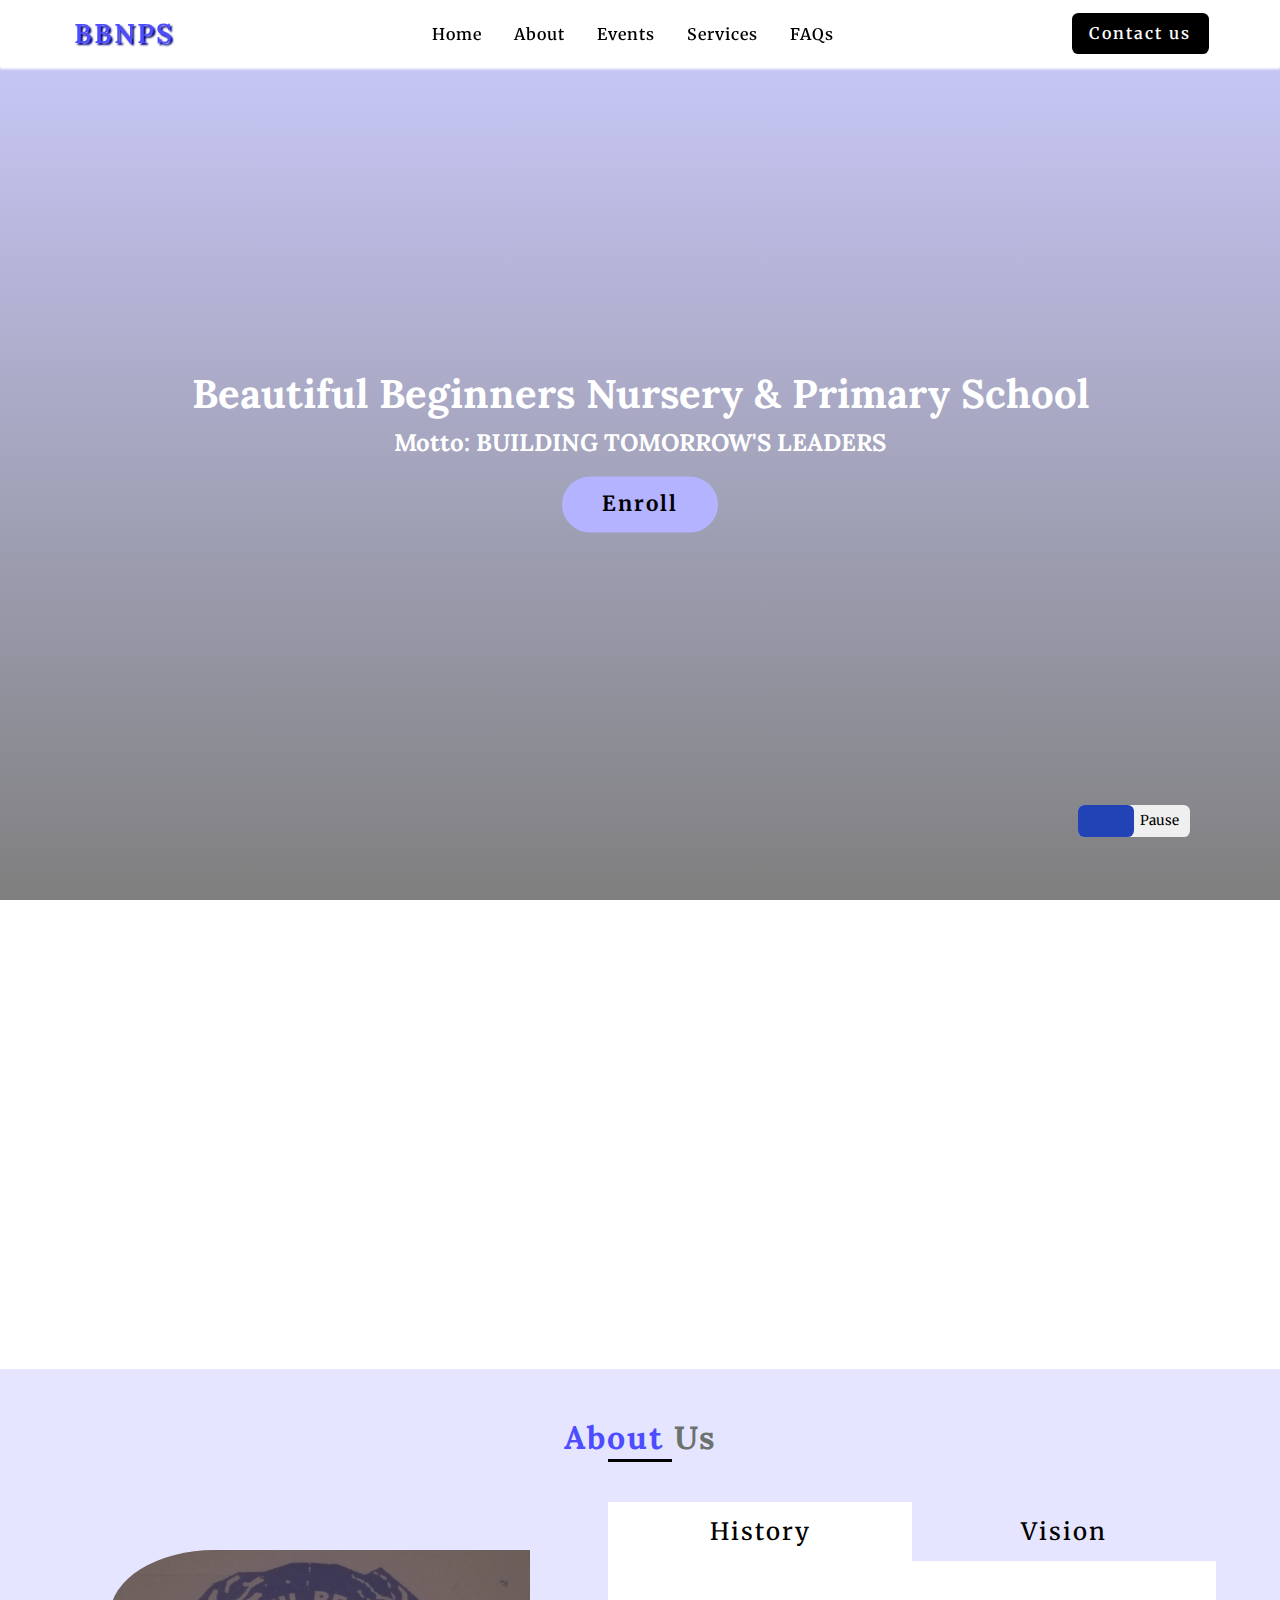
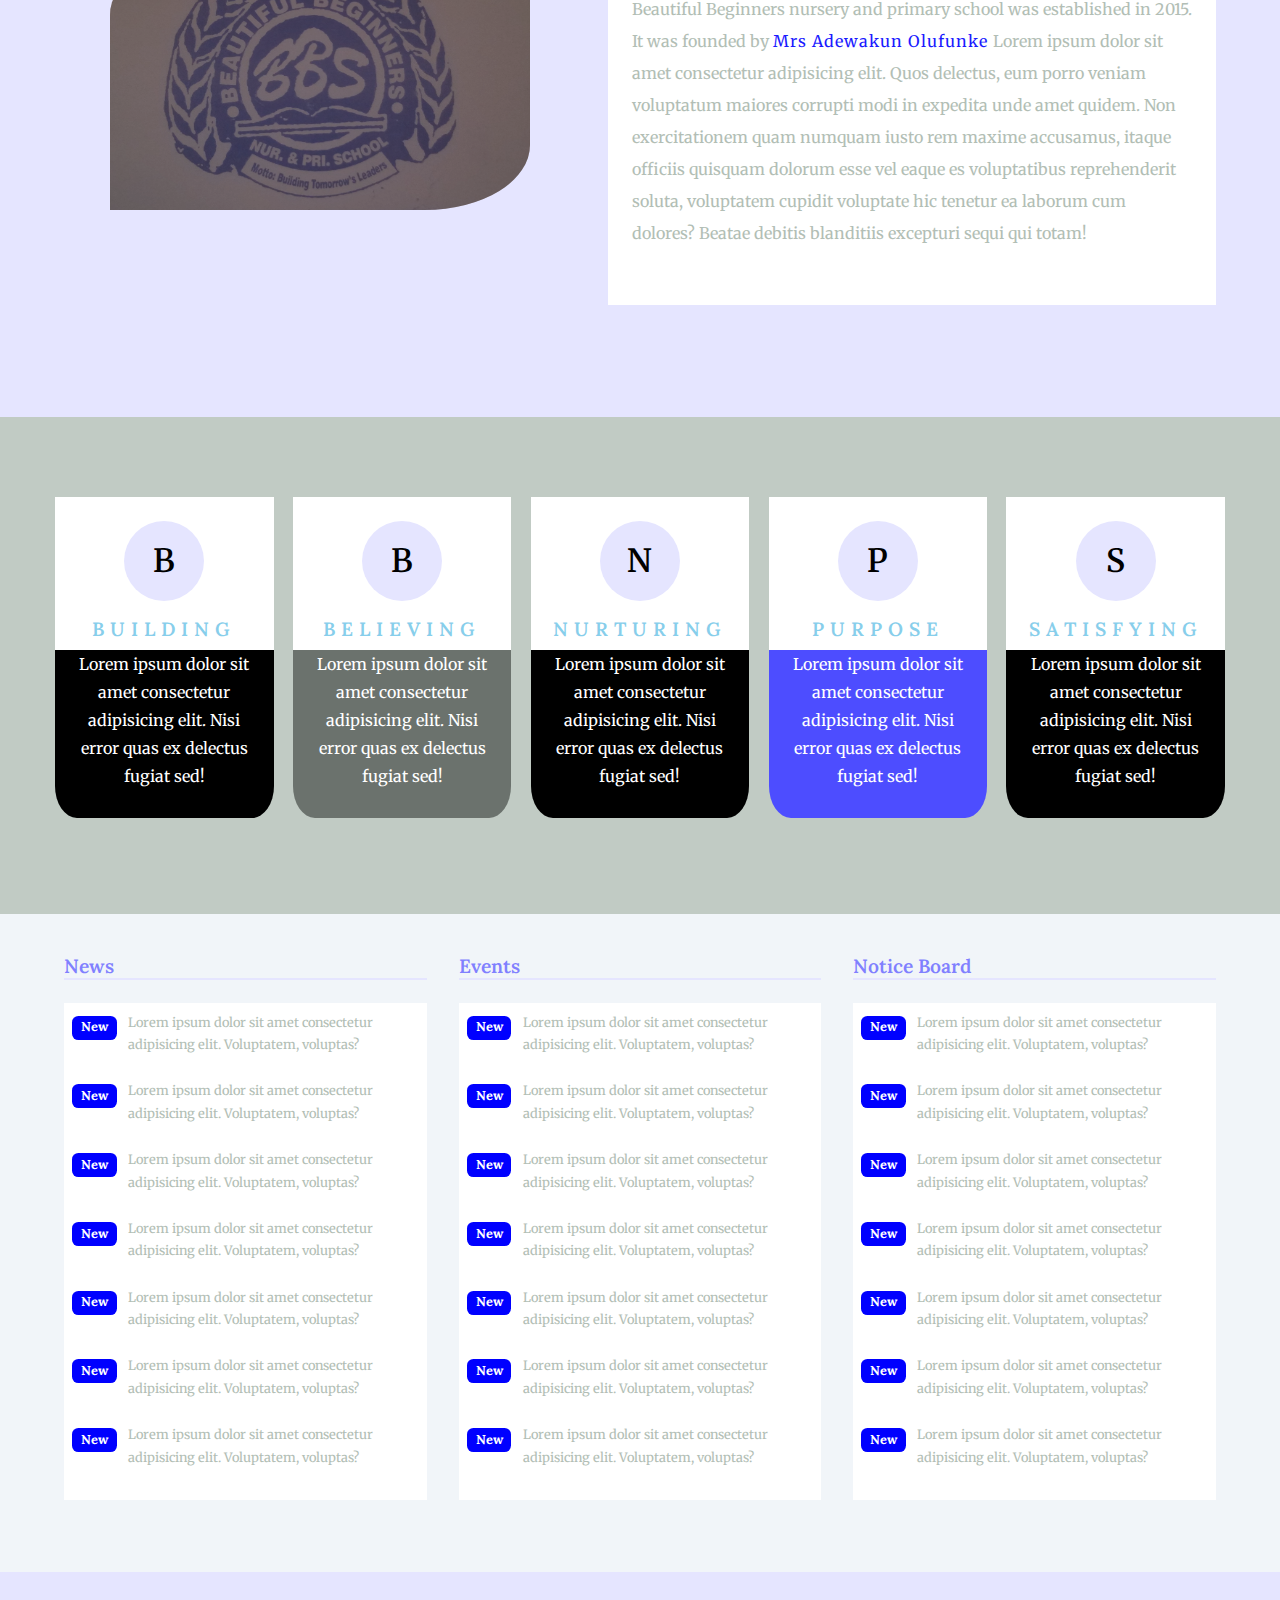
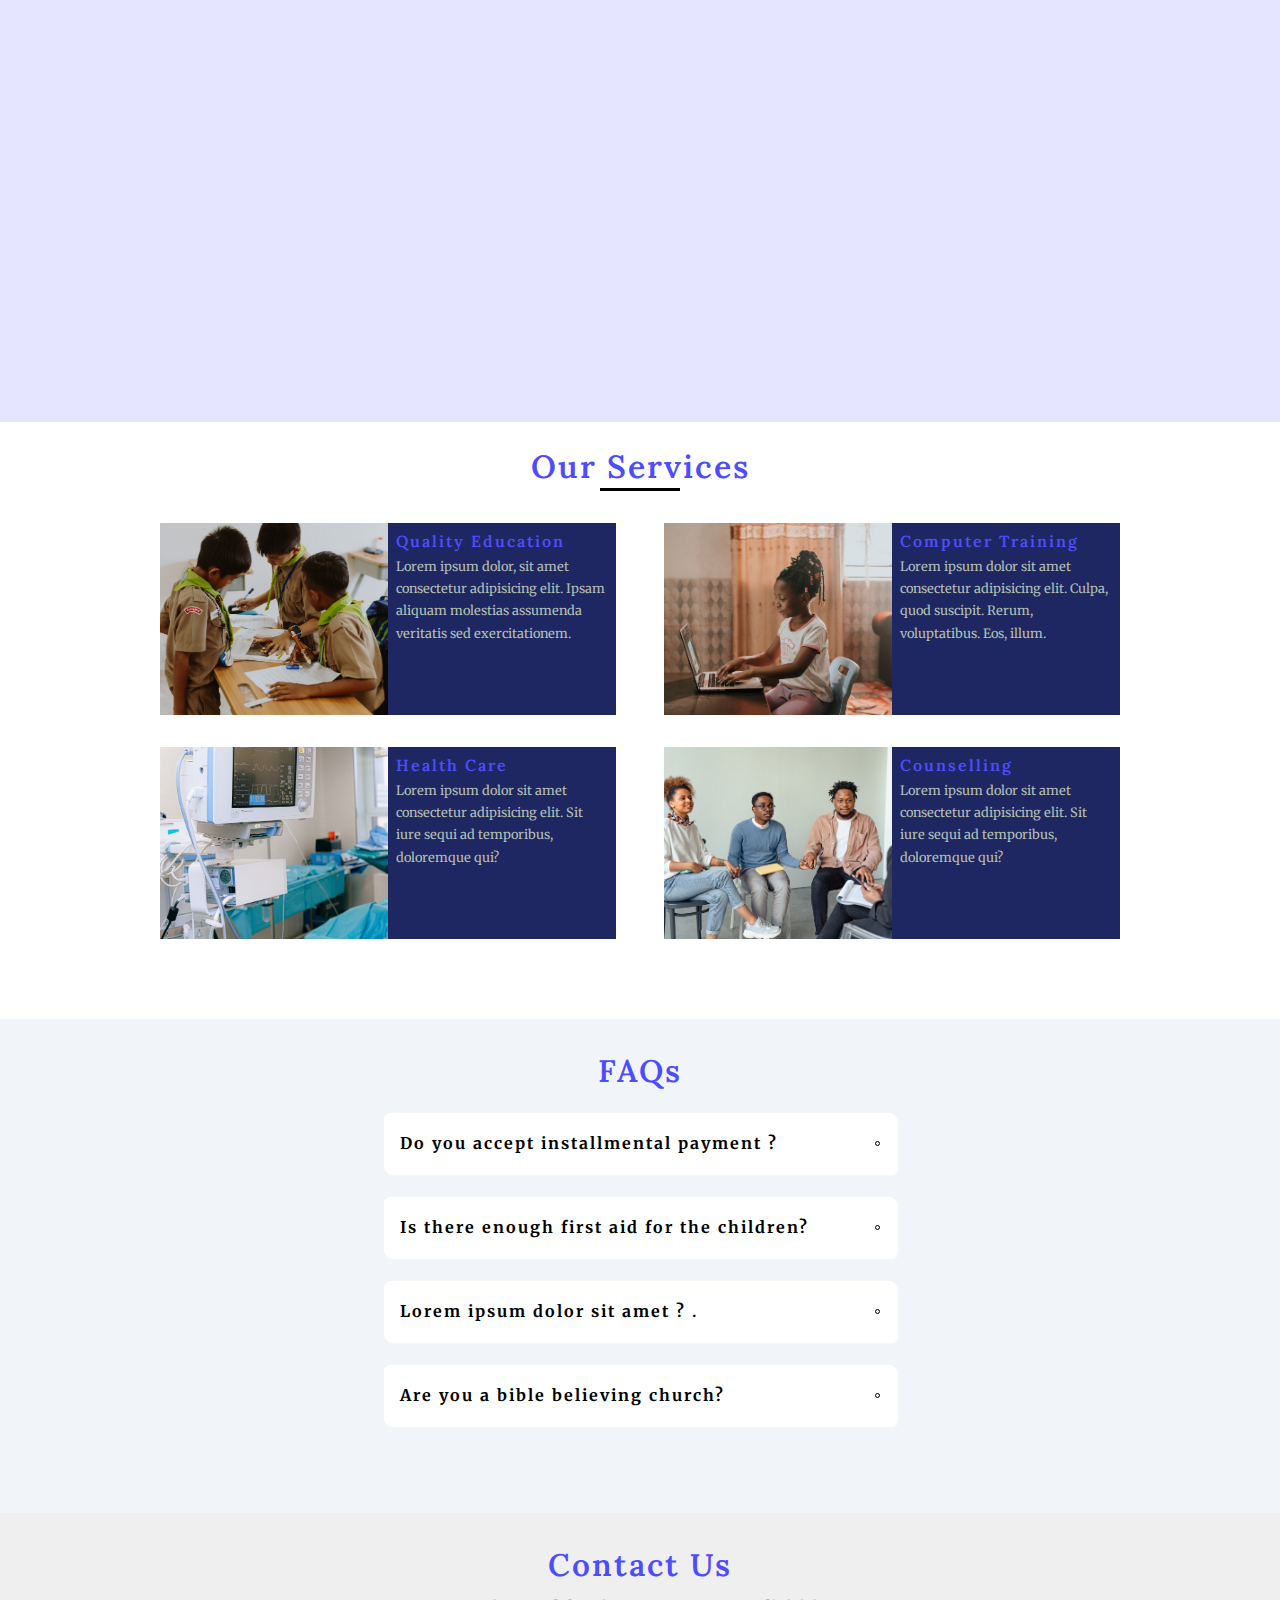
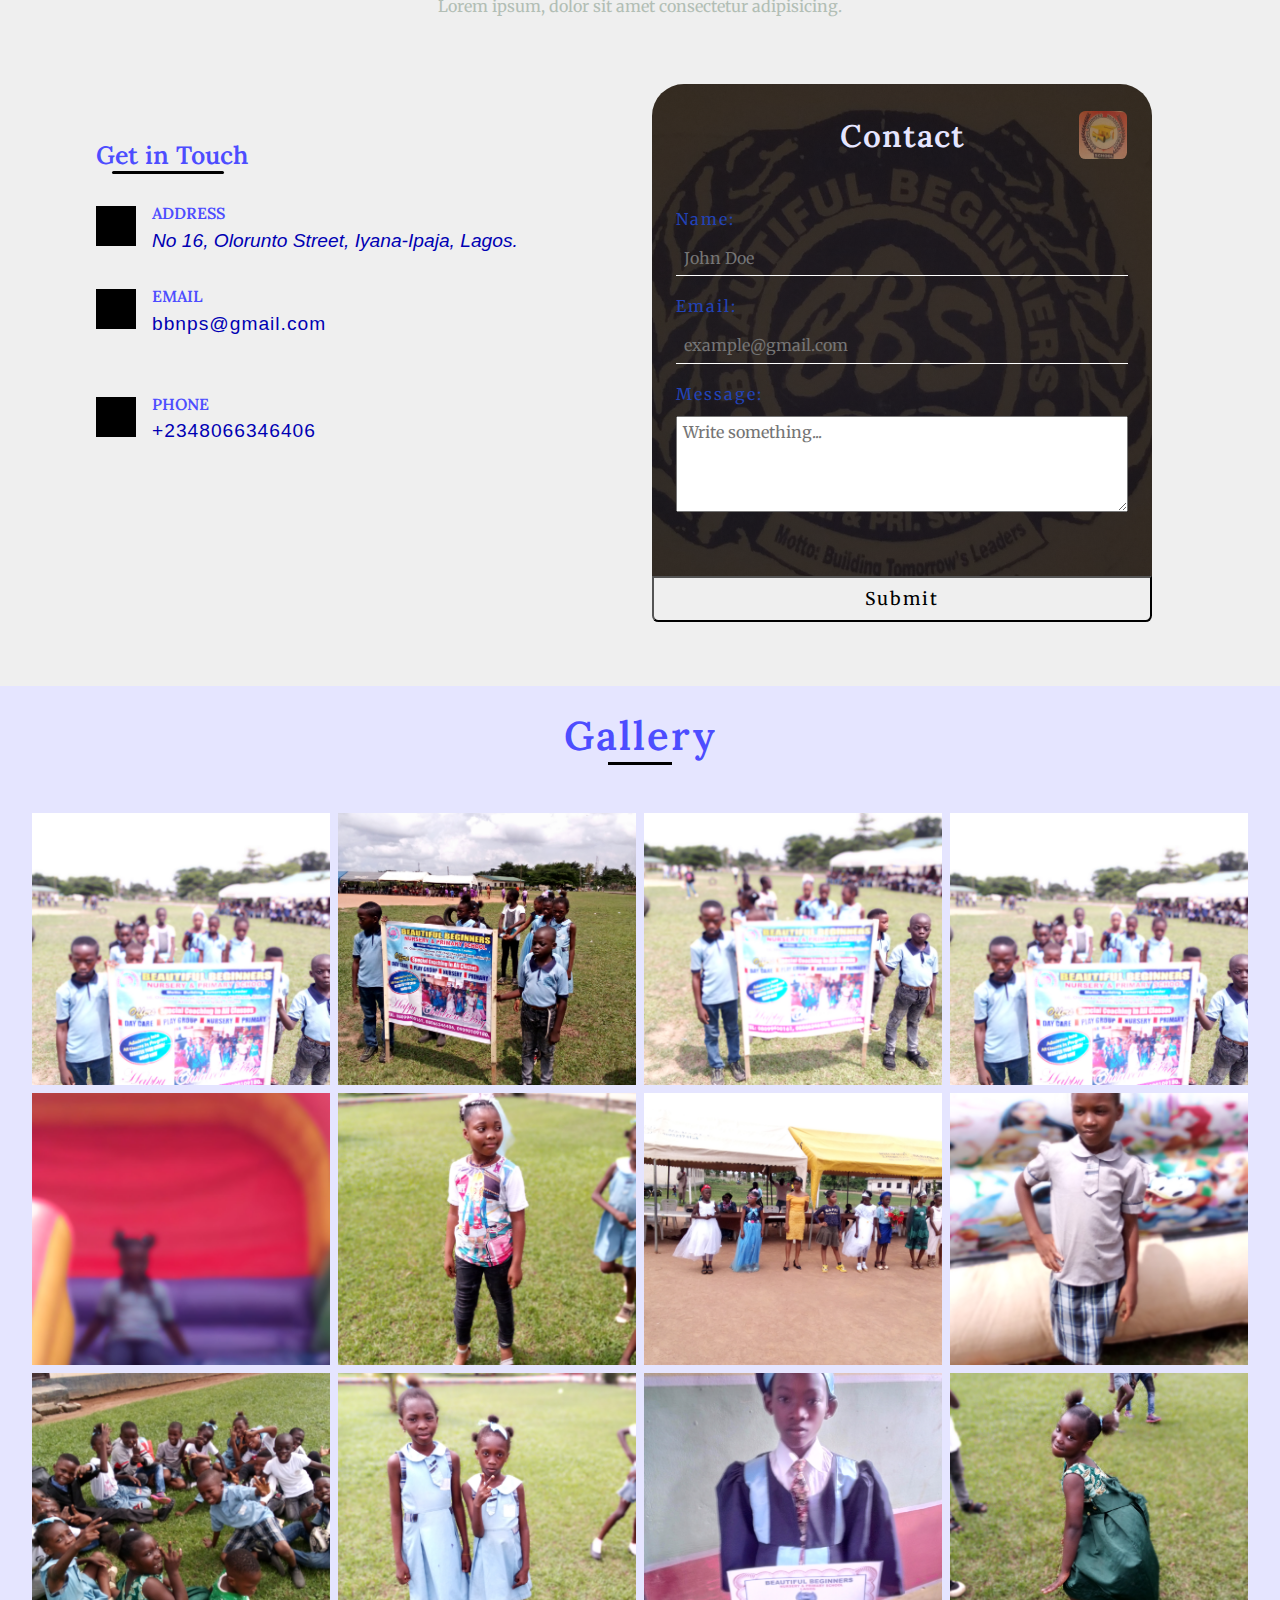
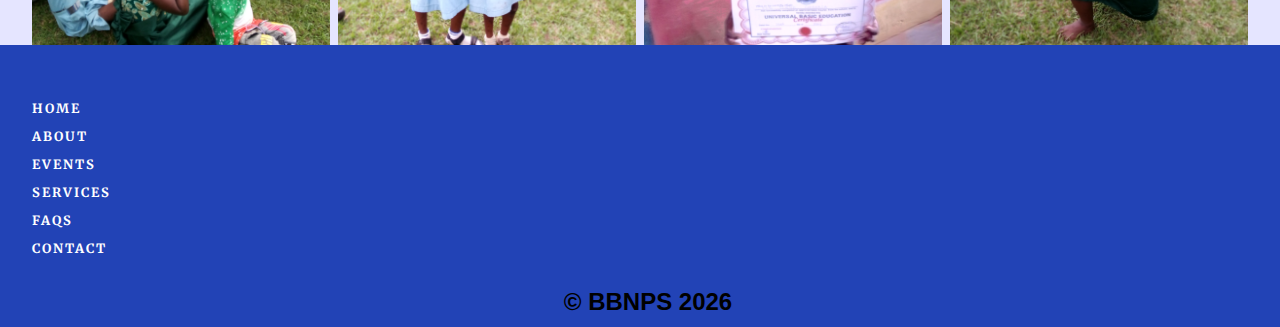
==== commit a425566a: "'index.html'" ====
--- a/index.html
+++ b/index.html
@@ -63,8 +63,8 @@
       </header>
 
       <div class="hero">
-        <video class="video-container" muted loop controls>
-          <source src="./hero-bcg.mp4" type="video/mp4" />
+        <video class="video-container" autoplay muted loop>
+          <source src="hero-bcg.mp4" type="video/mp4" />
         </video>
 
         <div class="hero-info">
--- a/main.css
+++ b/main.css
@@ -464,8 +464,8 @@
   position: absolute;
   top: 0;
   left: 0;
-  width: 100%;
-  height: 100%;
+  min-width: 100%;
+  min-height: 100%;
   background: linear-gradient(rgba(0, 0, 255, 0.2), rgba(0, 0, 0, 0.5));
   z-index: -1;
 }
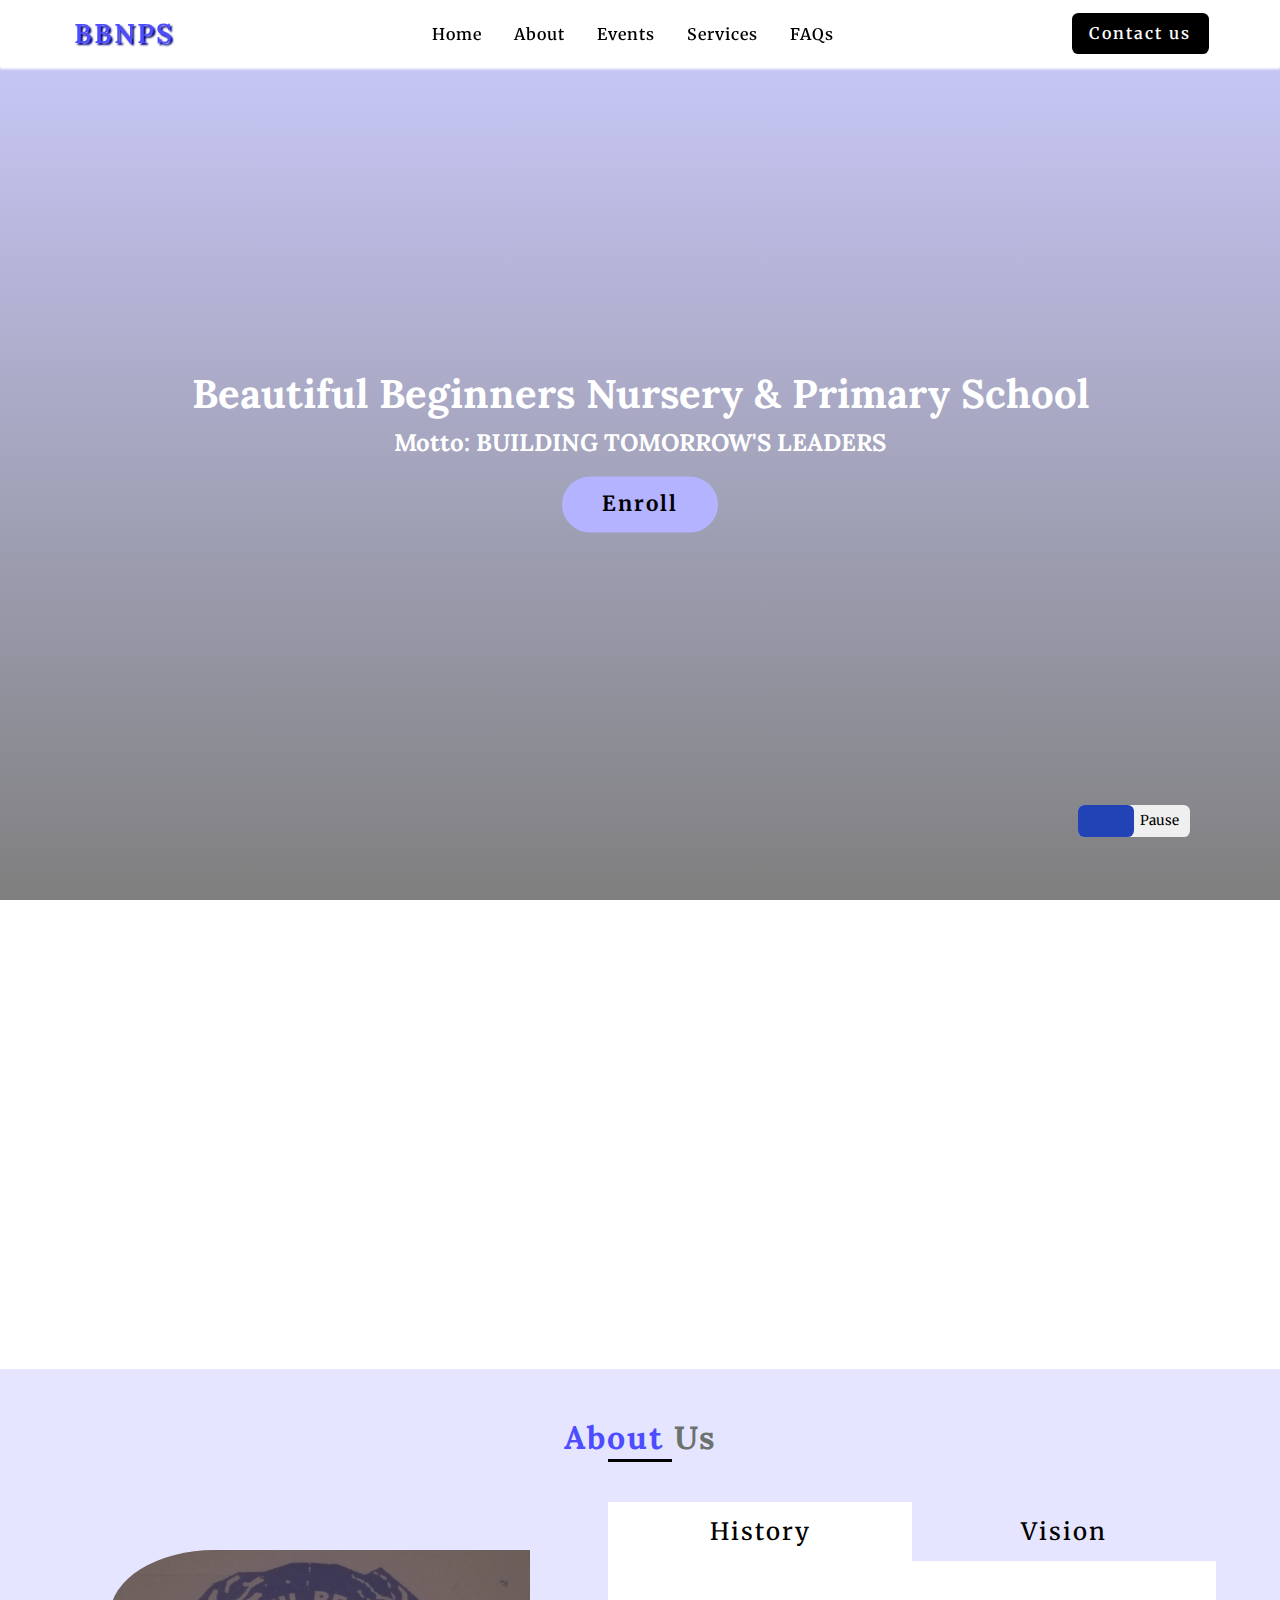
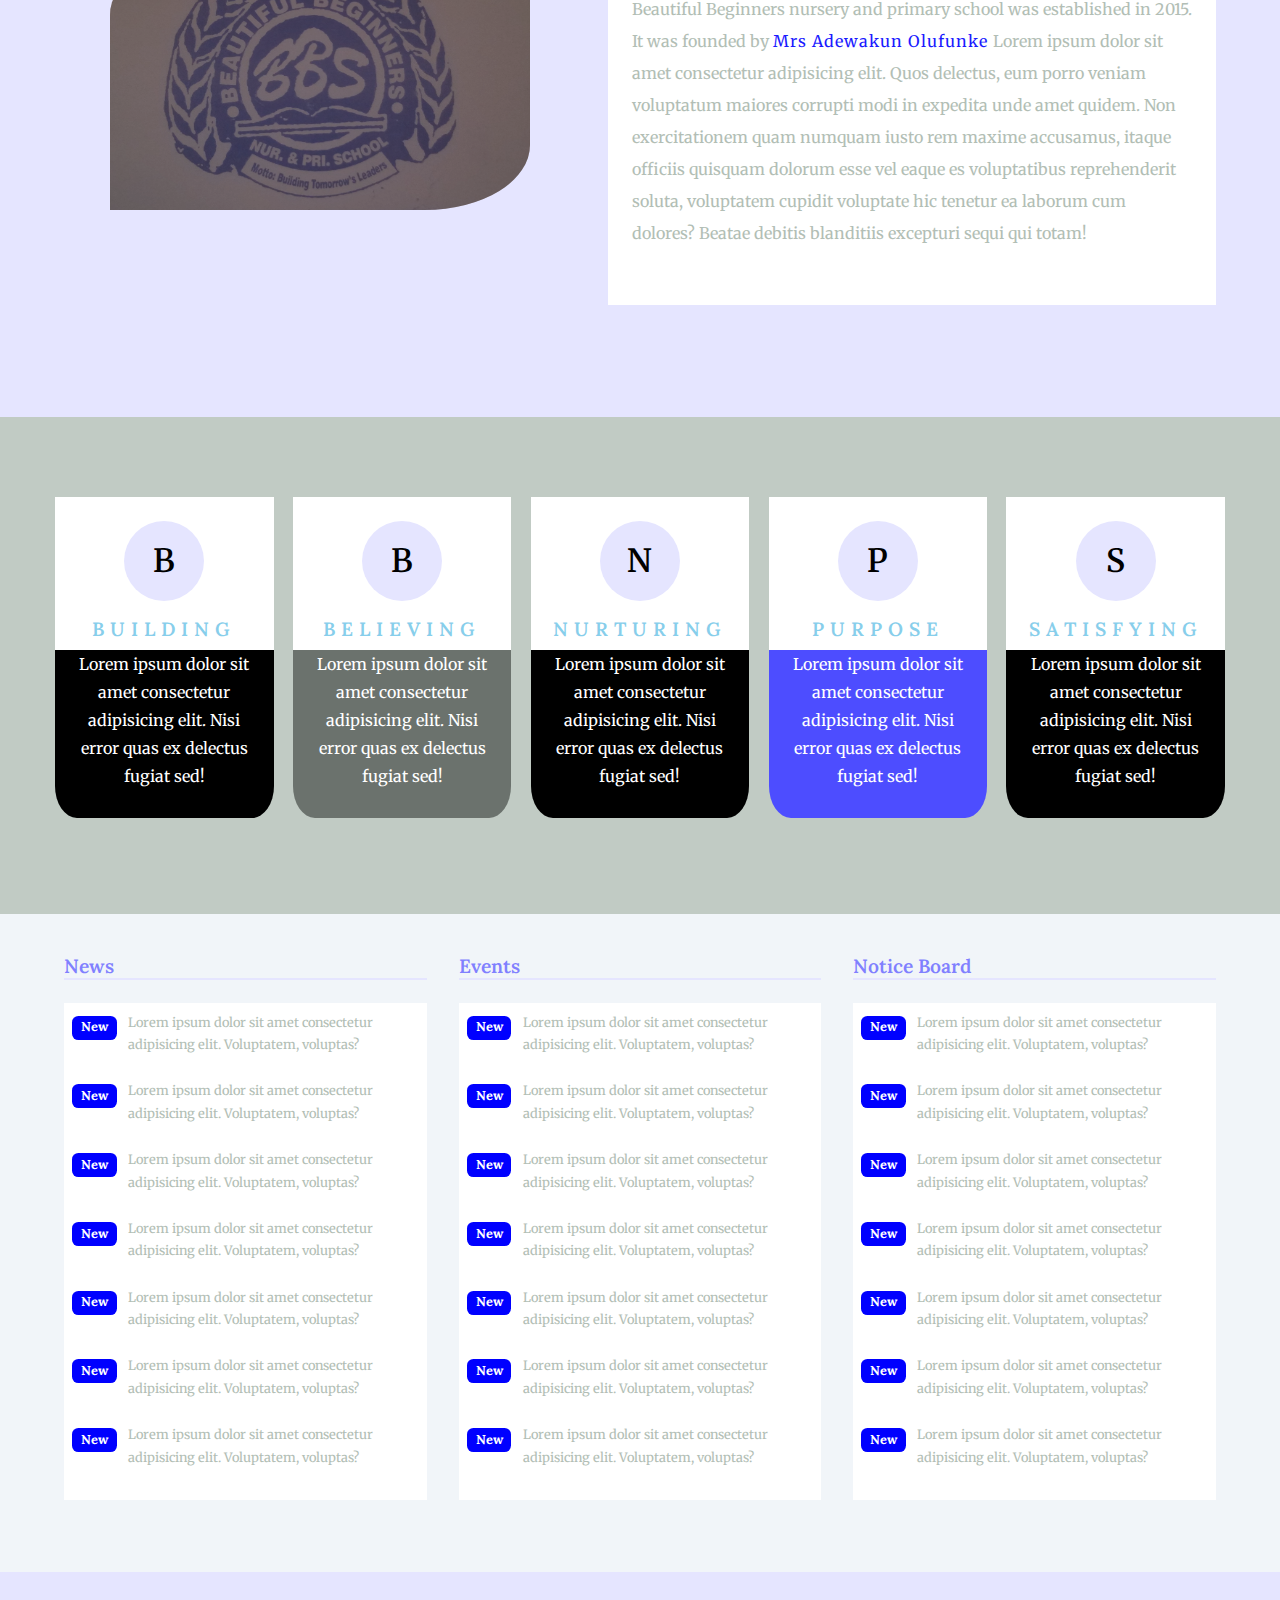
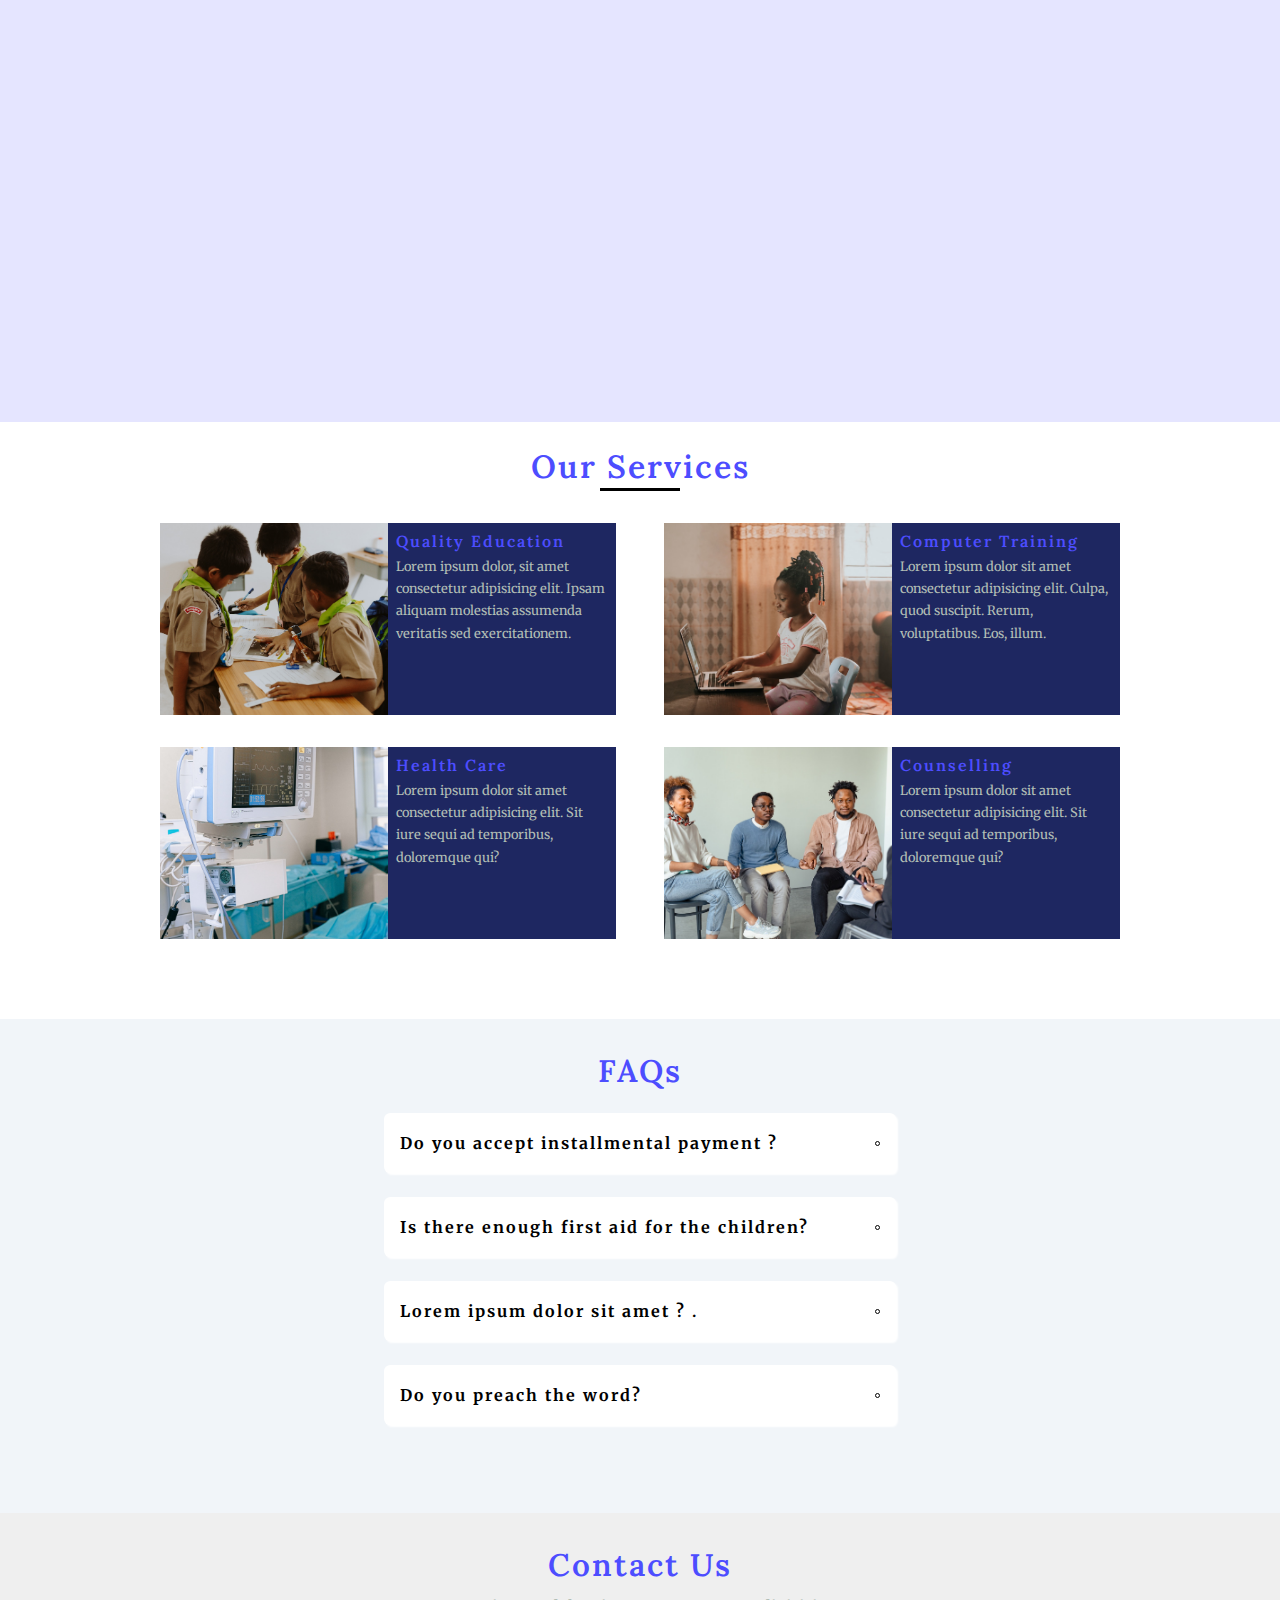
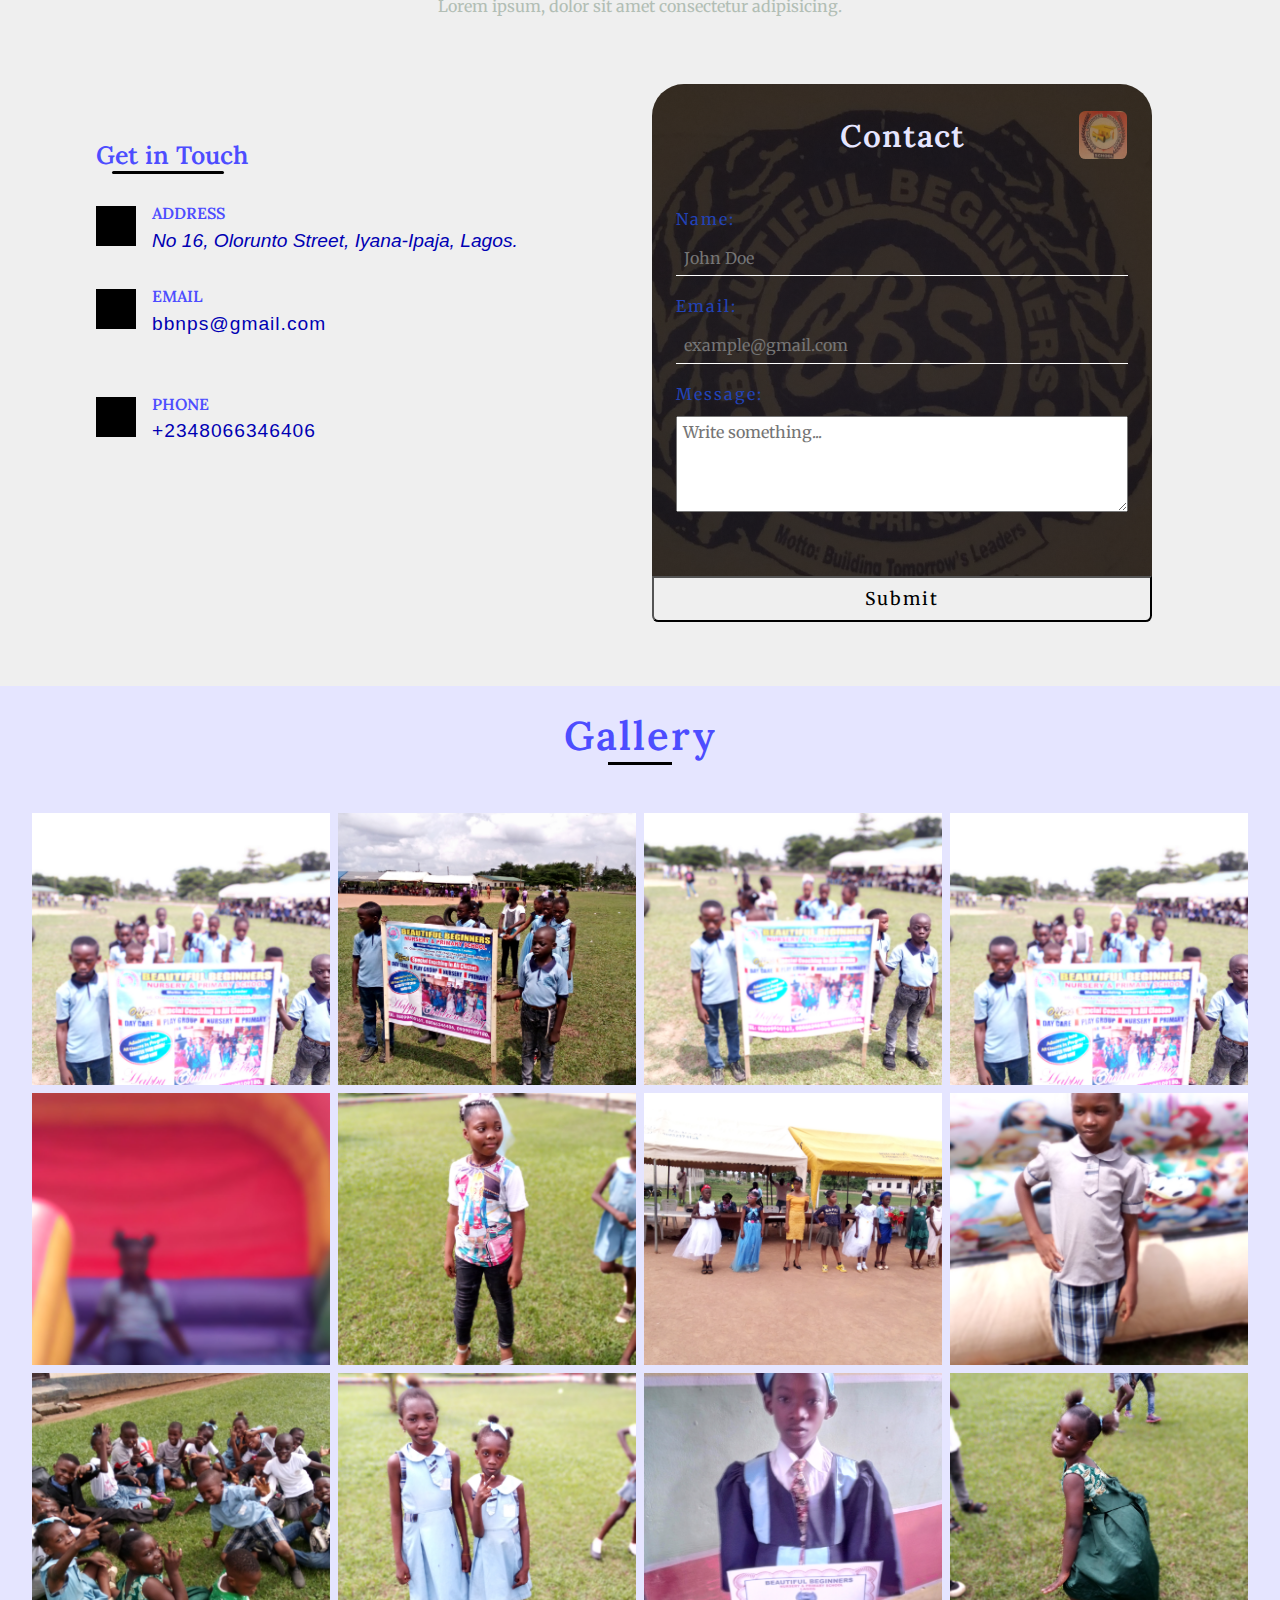
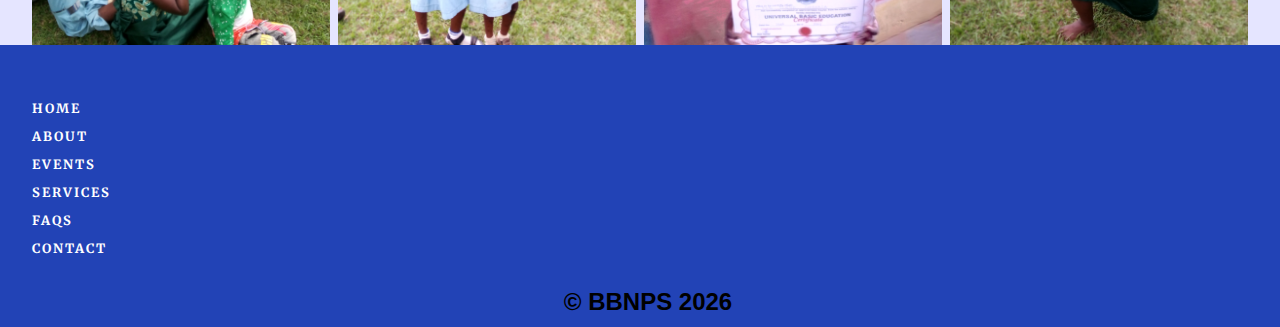
==== commit fcb70043: "'index.html'" ====
--- a/index.html
+++ b/index.html
@@ -67,6 +67,10 @@
           <source src="hero-bcg.mp4" type="video/mp4" />
         </video>
 
+        <div id="bg-fallback">
+          <img src="./bbnps.jpg" width="200" alt="Background image" />
+        </div>
+
         <div class="hero-info">
           <h1>beautiful beginners nursery & primary school</h1>
           <h5>
@@ -507,7 +511,7 @@
               <!-------forth question-------->
               <article class="faq">
                 <div class="faq-header">
-                  <p>Are you a bible believing church?</p>
+                  <p>Do you preach the word?</p>
                   <button class="faq-btn">
                     <span><i class="fa-solid fa-plus"></i></span>
                     <span><i class="fa-solid fa-minus"></i></span>
--- a/main.css
+++ b/main.css
@@ -457,6 +457,17 @@
   height: 100%;
   object-fit: cover;
   z-index: -2;
+  display: none;
+}
+
+#bg-fallback img {
+  width: 100%;
+  object-fit: cover;
+  height: 100%;
+  position: absolute;
+  top: 0;
+  left: 0;
+  z-index: -2;
 }
 
 .hero::after {
@@ -584,6 +595,16 @@
 
   .hero-btn a {
     font-size: 1.3rem;
+  }
+}
+
+@media screen and (min-width: 768px) {
+  .video-container {
+    display: block;
+  }
+
+  #bg-fallback {
+    display: none;
   }
 }
 
@@ -619,6 +640,8 @@
   -moz-border-radius: var(--border-radius);
   -ms-border-radius: var(--border-radius);
   -o-border-radius: var(--border-radius);
+  opacity: 0;
+  visibility: hidden;
 }
 
 .switch-btn span {
@@ -656,6 +679,13 @@
 
 .slide .switch {
   left: 50%;
+}
+
+@media screen and (min-width: 768px) {
+  .switch-btn {
+    opacity: 1;
+    visibility: visible;
+  }
 }
 
 /* 
